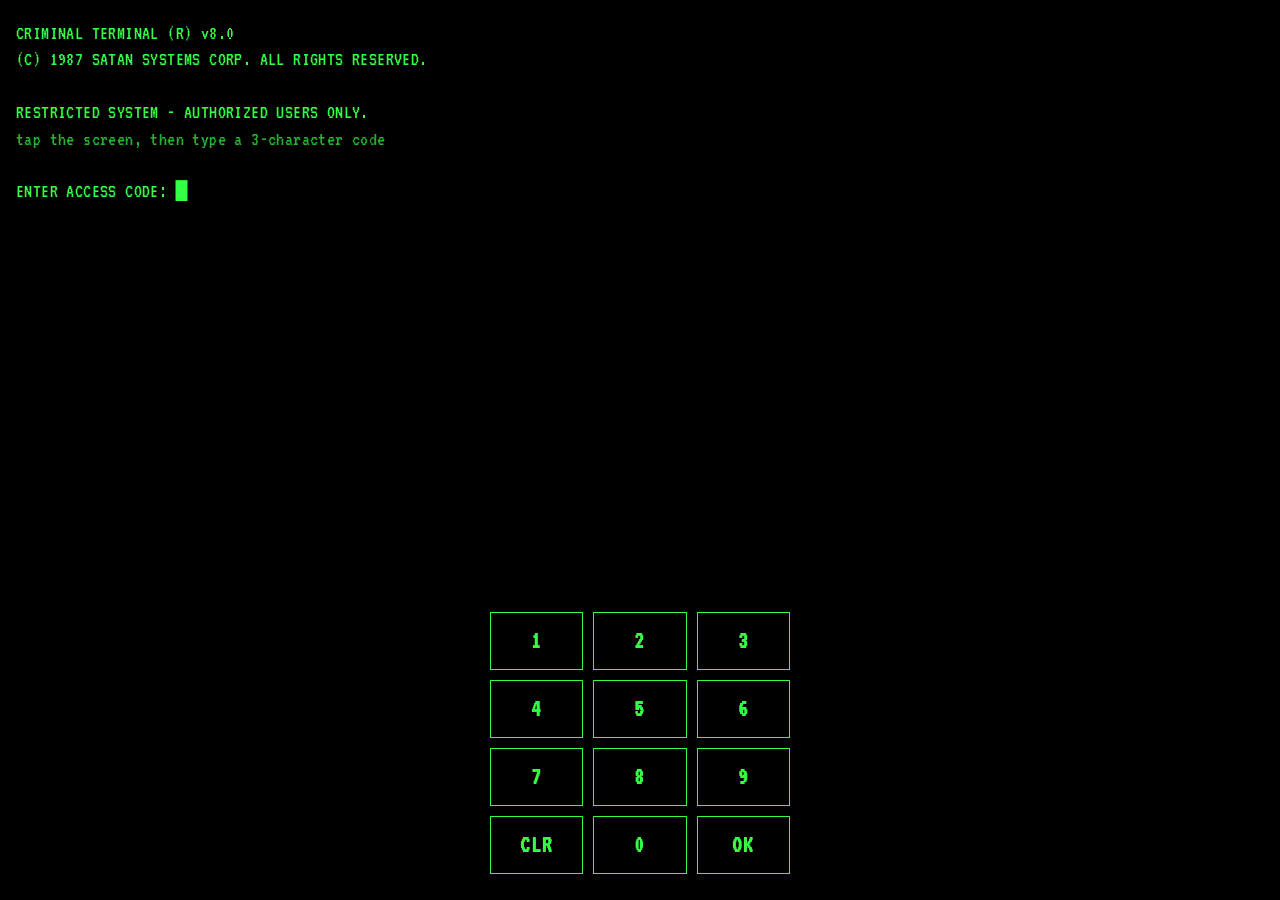
==== game/index.html @ de7745b2 "Perfect CRIMINAL TERMINAL v8.0: fix engine bugs, wire orphaned features, add save/resume + sound Cri" ====
<!DOCTYPE html>
<html lang="en">
<head>
<meta charset="UTF-8">
<meta name="viewport" content="width=device-width, initial-scale=1.0">
<meta name="description" content="CRIMINAL TERMINAL — a retro DOS crime-life board game. Build an empire on the street, survive prison, be the last boss standing.">
<title>CRIMINAL TERMINAL</title>
<link rel="icon" href="data:image/svg+xml,<svg xmlns='http://www.w3.org/2000/svg' viewBox='0 0 16 16'><rect width='16' height='16' fill='%23000'/><text x='8' y='12.5' font-size='12' text-anchor='middle' fill='%2333ff44' font-family='monospace'>$</text></svg>">
<style>
  :root{--phos:#39ff74;--phos-dim:#1c9c3c;--phos-dark:#0a3d18;--amber:#ffb642;--red:#ff5a52;--bg:#010602;--scan:rgba(0,0,0,.22)}
  *{box-sizing:border-box;margin:0;padding:0}
  html,body{height:100%}
  body{
    background:
      radial-gradient(ellipse 100% 70% at 50% 42%, rgba(20,90,40,.10) 0%, transparent 70%),
      radial-gradient(ellipse at center, #041206 0%, #010602 78%);
    color:var(--phos);font-family:"Courier New",Courier,monospace;font-size:16px;line-height:1.45;overflow:hidden;
    text-shadow:0 0 2px rgba(57,255,116,.5),0 0 6px rgba(57,255,116,.18)}
  /* ALL-GREEN old-PC-DOS mode: force everything to monochrome phosphor green */
  body.greendos{filter:grayscale(1) sepia(1) hue-rotate(70deg) saturate(6) contrast(1.05) brightness(1.02);}
  /* fine scanlines */
  .crt::before{content:"";position:fixed;inset:0;pointer-events:none;z-index:50;
    background:repeating-linear-gradient(0deg,rgba(0,0,0,.28) 0 1px,transparent 1px 3px);opacity:.55}
  /* screen curvature vignette + corner darkening + faint phosphor bloom */
  .crt::after{content:"";position:fixed;inset:0;pointer-events:none;z-index:51;
    background:
      radial-gradient(ellipse at center,transparent 55%,rgba(0,0,0,.6) 100%),
      radial-gradient(ellipse 90% 60% at 50% 40%,rgba(57,255,116,.05),transparent 70%)}
  /* subtle rolling-flicker on the whole screen */
  #screen,#setup{animation:crtflick 8s infinite}
  @keyframes crtflick{0%,96%,100%{opacity:1}97%{opacity:.94}98%{opacity:1}99%{opacity:.97}}
  #screen{height:100%;padding:12px;display:flex;flex-direction:column;gap:8px;max-width:1240px;margin:0 auto}
  .bar{border:1px solid var(--phos-dim);border-radius:2px;padding:6px 12px;display:flex;justify-content:space-between;align-items:center;gap:6px;flex-wrap:wrap;
    background:linear-gradient(180deg,rgba(28,156,60,.10),transparent);box-shadow:inset 0 0 12px rgba(57,255,116,.06),0 0 0 1px rgba(10,61,24,.6)}
  .bar h1{font-size:16px;letter-spacing:4px;font-weight:bold;text-shadow:0 0 6px rgba(57,255,116,.6)}
  #turnBanner{font-size:15px;font-weight:bold;letter-spacing:1px;padding:5px 14px;border:1px solid var(--phos);border-radius:2px;color:#020a04;text-shadow:none;box-shadow:0 0 10px rgba(57,255,116,.35)}
  .main{flex:1;display:grid;grid-template-columns:1fr 300px;gap:9px;min-height:0}
  @media(max-width:900px){.main{grid-template-columns:1fr}}
  .panel{border:1px solid var(--phos-dim);border-radius:2px;padding:9px;overflow:auto;min-height:0;
    background:linear-gradient(180deg,rgba(10,61,24,.12),rgba(1,6,2,.4));box-shadow:inset 0 0 18px rgba(0,0,0,.5),inset 0 0 0 1px rgba(10,61,24,.4)}
  .panel h2{font-size:11px;letter-spacing:3px;color:var(--phos);border-bottom:1px solid var(--phos-dark);margin-bottom:7px;padding-bottom:4px;text-shadow:0 0 5px rgba(57,255,116,.4)}
  .panel h2::before{content:"▓ "}
  #board{display:grid;gap:3px}
  .cell{border:1px solid var(--phos-dark);border-radius:2px;padding:3px;font-size:10px;line-height:1.15;min-height:52px;position:relative;display:flex;flex-direction:column;justify-content:space-between;overflow:hidden;
    background:linear-gradient(180deg,rgba(10,61,24,.15),rgba(1,6,2,.3));box-shadow:inset 0 0 8px rgba(0,0,0,.4)}
  .cell .nm{letter-spacing:.2px;word-break:break-word}
  .cell .ic{font-size:15px;opacity:.95;text-shadow:0 0 5px currentColor}
  /* card-type color coding */
  .cell.k-street{border-color:var(--phos-dark)}
  .cell.k-biz{border-color:#2a7d4a}
  .cell.k-heist{border-color:var(--amber);color:var(--amber)}
  .cell.k-hitman,.cell.k-drug{border-color:var(--red);color:#ffb0ab}
  .cell.k-party,.cell.k-fate{border-color:#6fd3ff;color:#bfeeff}
  .cell.k-raid,.cell.k-cop{border-color:#ff8fd6;color:#ffcdec}
  .cell.k-attack{border-color:var(--red);color:var(--red);font-weight:bold}
  .cell.k-hospital,.cell.k-visitjail,.cell.k-crew{border-color:var(--phos-dim)}
  .cell.here{box-shadow:0 0 0 1px var(--phos),0 0 16px rgba(57,255,116,.7),inset 0 0 12px rgba(57,255,116,.25);animation:hop .24s;z-index:2}
  @keyframes hop{0%{transform:scale(.85)}60%{transform:scale(1.14)}100%{transform:scale(1)}}
  .cell.inner{opacity:.9}
  .cell.hollow{border:none}
  .toks{position:absolute;bottom:0;right:2px;font-size:17px;font-weight:bold;letter-spacing:1px;text-shadow:0 0 3px #000,0 0 3px #000}
  .cell .own{position:absolute;top:1px;right:2px;font-size:8px;font-weight:bold}
  #innerLabel{position:absolute;left:50%;top:50%;transform:translate(-50%,-50%);font-size:10px;letter-spacing:3px;color:var(--phos-dim);pointer-events:none}
  #boardWrap{position:relative;margin-bottom:8px}
  .pl{border:1px solid var(--phos-dark);padding:6px 8px;margin-bottom:5px;font-size:13.5px;cursor:pointer}
  .pl.active{border-width:2px;background:rgba(255,255,255,.05)}
  .pl.dead{opacity:.4;text-decoration:line-through}
  .pl .row{display:flex;justify-content:space-between}
  .pl .nm{font-weight:bold;letter-spacing:1px}
  .pl .tag{font-size:9px;padding:1px 4px;border:1px solid currentColor;margin-left:4px}
  #log{font-size:14px;white-space:pre-wrap;word-break:break-word}
  #log .rd{border:1px solid var(--phos-dark);padding:4px 6px;margin-bottom:5px}
  #log .rd b{color:var(--amber)}
  #log .l{margin-bottom:1px;padding-left:4px}
  #log .l.warn{color:var(--amber)} #log .l.bad{color:var(--red)} #log .l.good{color:var(--phos)}
  .controls{display:flex;gap:6px;flex-wrap:wrap}
  button{background:linear-gradient(180deg,rgba(10,61,24,.3),rgba(1,6,2,.3));color:var(--phos);border:1px solid var(--phos);border-radius:2px;font-family:inherit;font-size:12px;padding:8px 12px;cursor:pointer;letter-spacing:1px;font-weight:bold;text-shadow:inherit;transition:all .1s;box-shadow:0 0 8px rgba(57,255,116,.15),inset 0 0 8px rgba(10,61,24,.3)}
  button:hover:not(:disabled){background:var(--phos);color:#020a04;text-shadow:none;box-shadow:0 0 16px rgba(57,255,116,.6)}
  button:disabled{opacity:.3;cursor:not-allowed;border-color:var(--phos-dark);color:var(--phos-dim);box-shadow:none}
  button.amber{border-color:var(--amber);color:var(--amber)} button.amber:hover:not(:disabled){background:var(--amber);color:#000}
  button.red{border-color:var(--red);color:var(--red)} button.red:hover:not(:disabled){background:var(--red);color:#000}
  #diceBox{display:flex;align-items:center;gap:14px;margin-bottom:8px}
  #die{width:78px;height:78px;border:2px solid var(--phos);border-radius:10px;display:grid;grid-template-columns:repeat(3,1fr);grid-template-rows:repeat(3,1fr);padding:11px;gap:3px;box-shadow:0 0 20px rgba(57,255,116,.6),inset 0 0 10px rgba(255,255,255,.15);background:radial-gradient(ellipse at center,#39ff74,#1fb84a);cursor:pointer}
  #die.rolling{animation:shake .5s}
  @keyframes shake{0%,100%{transform:translate(0,0) rotate(0)}20%{transform:translate(-4px,3px) rotate(-9deg)}60%{transform:translate(4px,-3px) rotate(9deg)}}
  .pip{width:13px;height:13px;border-radius:50%;background:#020a05;align-self:center;justify-self:center;box-shadow:inset 0 0 3px rgba(0,0,0,.8)}
  #diceLbl{font-size:14px;font-weight:bold}
  .p1{grid-area:2/2}.p2a{grid-area:1/1}.p2b{grid-area:3/3}.p3a{grid-area:1/1}.p3b{grid-area:2/2}.p3c{grid-area:3/3}
  .p4a{grid-area:1/1}.p4b{grid-area:1/3}.p4c{grid-area:3/1}.p4d{grid-area:3/3}
  .p5a{grid-area:1/1}.p5b{grid-area:1/3}.p5c{grid-area:2/2}.p5d{grid-area:3/1}.p5e{grid-area:3/3}
  .p6a{grid-area:1/1}.p6b{grid-area:1/3}.p6c{grid-area:2/1}.p6d{grid-area:2/3}.p6e{grid-area:3/1}.p6f{grid-area:3/3}
  #modal{position:fixed;inset:0;z-index:60;display:none;align-items:center;justify-content:center;background:rgba(0,0,0,.8);padding:14px}
  #modal.on{display:flex}
  .card{width:340px;max-width:94vw;background:linear-gradient(180deg,#06180c,#020a05);color:#c8ffd6;border:1px solid var(--phos);border-radius:3px;
    box-shadow:0 0 0 1px rgba(10,61,24,.8),0 0 30px rgba(57,255,116,.25),0 12px 50px rgba(0,0,0,.9),inset 0 0 24px rgba(10,61,24,.3);padding:18px;text-shadow:0 0 2px rgba(57,255,116,.3)}
  .card .lbl{font-size:11px;font-weight:bold;letter-spacing:3px;color:#020a04;padding:6px 8px;margin:-18px -18px 12px;text-align:center;text-shadow:none;box-shadow:0 0 12px rgba(57,255,116,.4)}
  .card .art{display:none}
  .card .ttl{font-size:21px;font-weight:bold;margin-bottom:6px;letter-spacing:1px;color:#eaffef;text-shadow:0 0 8px rgba(57,255,116,.5)}
  .card .sub{font-size:14px;font-style:italic;color:#9fe6b4;margin-bottom:8px;line-height:1.45}
  .card .bd{font-size:18px;line-height:1.5;margin-bottom:16px;min-height:52px;color:#d6ffe0}
  .card .out{font-size:16px;font-weight:bold;padding:11px 13px;background:rgba(10,61,24,.35);border:1px solid var(--phos-dim);border-left:3px solid var(--phos);border-radius:2px;white-space:pre-wrap;color:#eaffef}
  .card .go{margin-top:16px;text-align:center;display:flex;gap:8px;justify-content:center;flex-wrap:wrap}
  .card .go button{border-color:var(--phos);color:var(--phos);font-size:13px;padding:9px 16px}
  .card .go button:hover{background:var(--phos);color:#000}
  .card .status{display:flex;justify-content:space-between;gap:6px;font-size:11.5px;font-weight:bold;margin:12px -18px -18px;padding:9px 14px;background:var(--phos);color:#000}
  .card .status span{white-space:nowrap}
  .card .ladder{margin:2px 0}
  .card .ladder div{display:flex;justify-content:space-between;padding:1px 0}
  #setup{position:fixed;inset:0;z-index:70;display:flex;align-items:center;justify-content:flex-start;flex-direction:column;gap:14px;background:var(--bg);padding:24px 20px 40px;text-align:center;overflow-y:auto;-webkit-overflow-scrolling:touch}
  #setup pre{font-size:clamp(4px,1.3vw,10px);line-height:1.1;margin-top:8px;flex-shrink:0}
  #setupStage{width:100%;max-width:520px}
  .choice{display:flex;gap:10px;flex-wrap:wrap;justify-content:center}
  .hint{font-size:11px;opacity:.6;max-width:560px}
  a.reset{color:var(--phos-dim);font-size:11px;cursor:pointer;text-decoration:underline}
  .ctx{font-size:11px;opacity:.75;margin-top:8px;min-height:28px}
  .psetup{border:1px solid var(--phos-dim);padding:10px;margin:5px;display:flex;flex-direction:column;gap:8px;align-items:center;min-width:200px}
  .psetup input{background:#0d1510;border:1px solid var(--phos);color:var(--phos);font-family:inherit;font-size:14px;padding:6px 8px;width:160px;text-align:center}
  .swatches{display:flex;gap:6px;flex-wrap:wrap;justify-content:center}
  .sw{width:26px;height:26px;border:2px solid #333;cursor:pointer;border-radius:4px}
  .sw.sel{border-color:#fff;box-shadow:0 0 6px #fff}
  .profile-crimes{font-size:11px;text-align:left;margin-top:6px;max-height:120px;overflow:auto}
  .profile-crimes div{padding:1px 0;border-bottom:1px solid var(--phos-dark)}
</style>
<link rel="preconnect" href="https://fonts.googleapis.com">
<link rel="preconnect" href="https://fonts.gstatic.com" crossorigin>
<link href="https://fonts.googleapis.com/css2?family=VT323&display=swap" rel="stylesheet">
<style id="dosskin">
  :root{
    --phos:#33ff44; --phos-dim:#1f9e2a; --phos-dark:#0c3f14;
    --amber:#33ff44; --red:#33ff44; --bg:#000000;
  }
  body.bw{--phos:#e8e8e8; --phos-dim:#8a8a8a; --phos-dark:#3a3a3a; --amber:#e8e8e8; --red:#e8e8e8;}
  /* ONE font everywhere — logo, setup, board, cards, boot */
  *{font-family:'VT323','Perfect DOS VGA 437','PxPlus IBM VGA8',Consolas,'Courier New',monospace !important;}
  #setup pre{font-size:clamp(14px,4vw,22px) !important;line-height:1.2 !important;}
  /* ONE color for ALL text — kills every player color / red / amber */
  *{color:var(--phos) !important; text-shadow:none !important; box-shadow:none !important;}
  /* EVERYTHING black — no gradients, no green shading (incl. empty board slots) */
  html,body,#screen,#setup,.bar,.panel,#board,.cell,.card,#log,.psetup,.choice,.controls,#players,#diceBox,#die,.pill,input,button,#dosgate{background:#000 !important;background-image:none !important;}
  body.crt::before, body.crt::after{display:none !important;}
  /* ONE border color; brighter for framed/interactive things */
  *{border-color:var(--phos-dark) !important;}
  button,.card,#die,#turnBanner,#dosgate{border-color:var(--phos) !important;}
  body.crt{font-size:18px; letter-spacing:.4px;}

  /* INVERTED BOXES: phosphor fill, BLACK text (DOS highlight bar) */
  .lbl,.card .lbl,.panel h2,#turnBanner,.dosbar,.card .status{background:var(--phos) !important;border:none !important;padding:2px 7px;}
  .lbl,.lbl *,.card .lbl,.card .lbl *,.panel h2,.panel h2 *,#turnBanner,#turnBanner *,.dosbar,.dosbar *,.card .status,.card .status *{color:#000 !important;}
  /* buttons = DOS menu items */
  button{border-radius:0 !important;border:1px solid var(--phos) !important;padding:8px 12px;}
  button:hover,button:focus,button:active{background:var(--phos) !important;color:#000 !important;}
  button:hover *,button:focus *,button:active *{color:#000 !important;}
  /* board cells: pure black, single border, NO shading anywhere */
  .cell{border:1px solid var(--phos-dim) !important;border-radius:0 !important;}
  .cell.here{background:#000 !important;border:1px solid var(--phos) !important;}
  /* remove non-playable filler cells entirely (no box) */
  .cell.hollow{border:none !important;background:transparent !important;padding:0 !important;min-height:0 !important;}
  /* bigger, readable cell text (scales up on tablet) */
  .cell .nm{font-size:clamp(9px,1.6vw,19px) !important;line-height:1.12 !important;letter-spacing:.3px !important;}
  .cell .ic{font-size:clamp(13px,2.1vw,26px) !important;}
  .cell .own{font-size:clamp(9px,1.3vw,15px) !important;}
  /* PRISON label much bigger */
  #innerLabel{font-size:clamp(18px,3.8vw,48px) !important;letter-spacing:2px !important;font-weight:bold !important;color:var(--phos) !important;opacity:.9;}
  /* die = plain black box, lit pips */
  .pip{background:var(--phos) !important;border-radius:50% !important;}
  /* swatches -> uniform mono boxes (no color) */
  .sw{border:2px solid var(--phos-dim) !important;border-radius:0 !important;}
  .sw.sel{border-color:var(--phos) !important;}
  /* svg icons -> one color */
  svg *{fill:var(--phos) !important;stroke:var(--phos) !important;}

  /* ---- blinking ---- */
  @keyframes dosblink{0%,49%{opacity:1}50%,100%{opacity:0}}
  .blink{animation:dosblink 1.05s steps(1) infinite;}

  /* password + boot terminal overlay */
  #dosgate{position:fixed;inset:0;z-index:9999;padding:20px 16px;overflow:hidden;font-size:20px;line-height:1.32;}
  #dosgate pre{margin:0;white-space:pre-wrap;word-break:break-word;font-size:inherit;line-height:inherit;}
  #dosgate.hidden{display:none;}

  /* ---- player identity PATTERNS (mono, no color) ---- */
  .patchip{display:inline-block;width:13px;height:13px;vertical-align:middle;border:1px solid var(--phos);background-color:#000;}
  .toks .patchip.tok{width:14px;height:14px;margin-left:2px;}
  .pat-solid{background:var(--phos) !important;}
  .pat-inv{background:#000 !important;border:2px solid var(--phos) !important;}
  .pat-vstripe{background:repeating-linear-gradient(90deg,var(--phos) 0 2px,#000 2px 4px) !important;}
  .pat-hstripe{background:repeating-linear-gradient(0deg,var(--phos) 0 2px,#000 2px 4px) !important;}
  .pat-dots{background:radial-gradient(var(--phos) 34%,#000 36%) 0 0/5px 5px,#000 !important;}
  .pat-checker{background:conic-gradient(var(--phos) 90deg,#000 0 180deg,var(--phos) 0 270deg,#000 0) 0 0/6px 6px,#000 !important;}
  .swatches{gap:10px !important;}
  .swatches .sw{width:32px !important;height:32px !important;}

  /* ---- card text: bigger, upright, plain DOS (no italic) ---- */
  .card .ttl{font-size:26px !important;font-style:normal !important;}
  .card .bd{font-size:20px !important;font-style:normal !important;line-height:1.4 !important;}
  .card .sub{font-size:16px !important;font-style:normal !important;}
  .card .out{font-size:18px !important;font-style:normal !important;background:#000 !important;border:1px solid var(--phos) !important;border-left:3px solid var(--phos) !important;}
</style>
<style id="dos72">
  /* touch keypad */
  #doskeys{position:fixed;left:50%;bottom:26px;transform:translateX(-50%);
    display:grid;grid-template-columns:repeat(3,1fr);gap:10px;width:min(300px,78vw);z-index:10000;}
  .doskey{font-size:24px;padding:16px 0;border:1px solid var(--phos)!important;background:#000!important;color:var(--phos)!important;cursor:pointer;font-family:inherit;}
  .doskey:active,.doskey:hover{background:var(--phos)!important;color:#000!important;}
  /* modal: always centered on the viewport; tall cards scroll inside */
  #modal{z-index:9998!important;}
  #cardWrap{position:relative;max-width:94vw;}
  .card{max-height:88vh;overflow:auto;}
  #cardTools{position:absolute;top:6px;right:8px;display:flex;gap:6px;z-index:3;}
  #cardTools button{font-size:13px!important;padding:4px 9px!important;}
  /* dice side by side */
  #diceRow{display:flex;gap:10px;align-items:center;flex-wrap:wrap;margin-bottom:4px;}
  .die{width:58px;height:58px;border:1px solid var(--phos)!important;background:#000!important;display:grid;
    grid-template-columns:repeat(3,1fr);grid-template-rows:repeat(3,1fr);padding:9px;gap:3px;cursor:pointer;flex:0 0 auto;}
  .die.rolling{opacity:.65;}
  /* player roster as a bottom bar under the board */
  #players{display:flex;flex-wrap:wrap;gap:8px;}
  #players .pl{flex:1 1 160px;min-width:140px;}
</style>
<style id="dos73">
  .bar{display:flex;align-items:center;gap:10px;flex-wrap:wrap;}
  .main{grid-template-columns:minmax(0,1fr) 360px !important;}
  @media(max-width:900px){.main{grid-template-columns:1fr !important;}}
  .side{display:flex;flex-direction:column;gap:9px;min-height:0;}
  .board-panel{overflow:auto;display:flex;flex-direction:column;}
  #boardWrap{position:relative;width:100%;margin:0;zoom:var(--bzoom,1);}
  #board{width:100%;}
  .side .panel{overflow:auto;}
  .zoombar{display:flex;gap:6px;margin-bottom:6px;flex-wrap:wrap;}
  .zoombar button{font-size:12px;padding:5px 9px;}
  .topbtns{display:flex;gap:8px;align-items:center;flex-wrap:wrap;margin-left:auto;}
  .topbtns button{font-size:13px;padding:6px 10px;}
  /* player info: current player big, others beside */
  #players{display:flex;flex-direction:column;gap:8px;}
  .pl{border:1px solid var(--phos-dim);padding:7px;cursor:pointer;}
  .pl.big{border:1px solid var(--phos) !important;padding:10px;}
  .pl.big .nm{font-size:18px;}
  .pl.active{border-color:var(--phos) !important;}
  .others{display:flex;flex-wrap:wrap;gap:6px;}
  .pl.mini{flex:1 1 130px;min-width:118px;font-size:12px;padding:6px;}
  .pl .row{display:flex;justify-content:space-between;gap:6px;}
  /* READ button top-left so it never covers the deck # (top-right) */
  #cardTools{left:8px !important;right:auto !important;}
</style>
<style id="dos74">
  /* keep player chips small + tidy inside board cells (no overflow) */
  .cell .patchip{width:clamp(7px,1.2vw,12px) !important;height:clamp(7px,1.2vw,12px) !important;border-width:1px !important;vertical-align:middle;}
  .toks{position:absolute;bottom:1px;right:2px;display:flex;gap:2px;align-items:center;line-height:1;font-size:9px;max-width:70%;flex-wrap:wrap;justify-content:flex-end;}
  .toks .patchip.tok{margin-left:0 !important;}
  .cell .own{position:absolute;top:1px;right:2px;display:flex;align-items:center;gap:2px;line-height:1;font-size:clamp(7px,1vw,11px) !important;}
</style>
<style id="dos75">
  /* board fit handled by JS zoom-to-fit; keep panel scrollable for zoom-in */
  .board-panel{overflow:auto;}
</style>
<style id="dos76">
  .side{overflow:hidden;}
  .side>.panel:first-child{flex:0 0 auto;overflow:visible;}                 /* PLAYERS: fit all, no scroll */
  .side>.panel:last-child{flex:1 1 auto;min-height:130px;overflow:auto;}    /* dice/actions/console scroll */
  #players{gap:6px;}
  .pl.big{padding:8px;}
  .pl.big .nm{font-size:16px;}
  .others{gap:5px;}
  .pl.mini{flex:1 1 46%;min-width:0;padding:5px 6px;}
  .pl .row{gap:5px;align-items:center;}
</style>
<style id="dos77">
  /* DOS config (difficulty + speed on one screen) */
  .dosconfig{text-align:left;max-width:480px;margin:0 auto;}
  .cfgline{font-size:14px;opacity:.85;margin:2px 0;}
  .cfghead{margin:12px 0 5px;font-size:13px;letter-spacing:1px;}
  .cfgflavor{font-size:12px;opacity:.85;line-height:1.4;margin:5px 0;border-left:2px solid var(--phos-dim);padding-left:8px;}
  .cfg.sel{background:var(--phos) !important;color:#000 !important;}
  .cfg.sel *{color:#000 !important;}
  .cfggo{margin-top:14px;}
  /* on-screen name keyboard (all touch) */
  .namekeys{display:flex;flex-direction:column;gap:5px;margin:8px auto;align-items:stretch;width:100%;max-width:340px;}
  .krow{display:flex;gap:4px;width:100%;}
  .kkey{flex:1 1 0;min-width:0;max-width:42px;padding:9px 2px;font-size:14px;margin:0 auto;}
  .kwide{flex:2 1 0;max-width:none;}
  #pname{text-align:center;letter-spacing:2px;caret-color:transparent;}
  /* CV / résumé profile */
  #cardEl:has(.cv){width:min(760px,95vw) !important;max-width:95vw !important;max-height:94vh !important;}
  .cv{display:flex;flex-direction:column;gap:10px;}
  .cvhead{border-bottom:1px solid var(--phos-dim);padding-bottom:6px;}
  .cvtitle{font-size:26px;font-weight:bold;display:flex;align-items:center;gap:8px;}
  .cvtitle .patchip{width:18px !important;height:18px !important;}
  .cvsub{font-size:12px;opacity:.7;letter-spacing:2px;}
  .cvgrid{display:grid;grid-template-columns:1fr 1fr;gap:10px;}
  .cvbox{border:1px solid var(--phos-dim);padding:8px;}
  .cvh{background:var(--phos) !important;color:#000 !important;padding:2px 6px;margin:-8px -8px 6px;font-size:12px;letter-spacing:1px;}
  .cvrow{display:flex;justify-content:space-between;gap:10px;font-size:14px;padding:1px 0;}
  .cvlist{max-height:150px;overflow:auto;}
  .cvdim{opacity:.55;font-size:13px;}
  .cvnote{font-size:12px;}
  @media(max-width:640px){ .cvgrid{grid-template-columns:1fr;} .cvlist{max-height:80px;} }
</style>
<style id="dos78">
  @media(max-width:900px){
    .board-panel{max-height:46vh;}
    .side>.panel:last-child{order:-1;}   /* DICE/ACTIONS/CONSOLE above the players list on phones */
  }
  .agestep{display:flex;align-items:center;justify-content:center;gap:10px;margin:2px 0 4px;}
  .agestep button{font-size:20px;padding:4px 14px;line-height:1;}
  #pageval{font-size:20px;min-width:44px;text-align:center;}
</style>
<style id="dos79">
  /* board-cell chips: tiny, so give each pattern a solid readable mark (no hollow squares) */
  .cell .patchip{width:9px !important;height:9px !important;border:1px solid var(--phos) !important;background-color:#000 !important;background-image:none !important;flex:0 0 auto;}
  .cell .pat-solid{background-color:var(--phos) !important;}
  .cell .pat-inv{background-color:#000 !important;border-width:2px !important;}
  .cell .pat-vstripe{background-image:repeating-linear-gradient(90deg,var(--phos) 0 2px,#000 2px 4px) !important;}
  .cell .pat-hstripe{background-image:repeating-linear-gradient(0deg,var(--phos) 0 2px,#000 2px 4px) !important;}
  .cell .pat-dots{background-image:radial-gradient(var(--phos) 45%,#000 47%) !important;background-size:4px 4px !important;}
  .cell .pat-checker{background-image:conic-gradient(var(--phos) 90deg,#000 0 180deg,var(--phos) 0 270deg,#000 0) !important;background-size:5px 5px !important;}
  .cell .own{gap:1px !important;font-size:9px !important;}
</style>
<style id="dos80">
  .pat-diag{background:repeating-linear-gradient(45deg,var(--phos) 0 2px,#000 2px 4px) !important;}
  .pat-cross{background:repeating-linear-gradient(0deg,var(--phos) 0 1px,#000 1px 4px),repeating-linear-gradient(90deg,var(--phos) 0 1px,#000 1px 4px) !important;}
  .pat-half{background:linear-gradient(180deg,var(--phos) 0 50%,#000 50% 100%) !important;}
  .pat-ring{background:radial-gradient(circle,#000 0 30%,var(--phos) 32% 62%,#000 64%) !important;}
  .cell .pat-diag{background-image:repeating-linear-gradient(45deg,var(--phos) 0 2px,#000 2px 4px) !important;}
  .cell .pat-cross{background-image:repeating-linear-gradient(0deg,var(--phos) 0 1px,#000 1px 4px),repeating-linear-gradient(90deg,var(--phos) 0 1px,#000 1px 4px) !important;}
  .cell .pat-half{background-image:linear-gradient(180deg,var(--phos) 0 50%,#000 50% 100%) !important;}
  .cell .pat-ring{background-image:radial-gradient(circle,#000 0 30%,var(--phos) 32% 62%,#000 64%) !important;}
  .choice{flex-wrap:wrap;justify-content:center;}
</style>
<style id="dos81">
  .leafart{white-space:pre !important;word-break:normal !important;overflow:hidden;
    display:block;margin:0;line-height:1.02;letter-spacing:0;font-size:20px;}
</style>
<style id="dos82">
  /* global text scale — affects players, dice, actions, console, and all cards */
  .side{zoom:var(--uiz,1);}
  #cardWrap{zoom:var(--uiz,1);}
  .bar h1, #turnBanner{zoom:var(--uiz,1);}
</style>
<style id="dos83">
  .topbtns button.tiny{padding:6px 9px !important;min-width:34px;letter-spacing:0;}
  .topbtns{gap:6px;}
</style>
<style id="dos84">
  @media(max-width:900px){
    .bar{gap:6px;padding:5px 7px;}
    .bar h1{font-size:15px !important;letter-spacing:1px;}
    #turnBanner{font-size:12px;padding:2px 6px;}
    .topbtns{gap:5px;}
    .topbtns button{font-size:11px !important;padding:5px 7px !important;letter-spacing:0;}
    .topbtns button.tiny{min-width:28px;padding:5px 6px !important;}
    .topbtns a.reset{font-size:11px;}
  }
</style>
<style id="dos85">
  @media(max-width:900px){
    .side>.panel:first-child{flex:0 0 auto;overflow:visible;}
    #players{flex-direction:row !important;flex-wrap:wrap;align-items:flex-start;gap:6px;}
    #players .pl{flex:1 1 46% !important;min-width:0;height:auto !important;align-self:flex-start;padding:6px !important;}
    #players .pl.big{flex:1 1 100% !important;}
    #players .pl.big .nm{font-size:15px !important;}
    #players .pl.big .row:last-child{display:none;}     /* drop the "tap for record" hint line */
    #players .others{flex:1 1 100%;display:flex;flex-wrap:wrap;gap:6px;margin:0;}
    #players .others .pl{flex:1 1 46% !important;}
  }
</style>
</head>
<body class="crt">
<div id="dosgate"><pre id="dosout"></pre></div>

<div id="setup">
<div style="font-size:clamp(36px,11vw,68px);font-weight:bold;letter-spacing:8px;line-height:1;text-align:center">CRIMINAL</div>
<div style="font-size:clamp(16px,5vw,30px);font-weight:bold;letter-spacing:12px;text-align:center;line-height:1.1">TERMINAL</div>
<div style="font-size:clamp(10px,2.6vw,13px);letter-spacing:2px;text-align:center;opacity:.6;margin:4px 0 10px">// crime terminal v8.0</div>
<div id="setupStage"></div>
</div>

<div id="modal"><div id="cardWrap"><div id="cardTools"><button onclick="speakCard()">[ READ ]</button></div><div class="card" id="cardEl"></div></div></div>

<div id="screen" style="display:none">
  <div class="bar">
    <h1 id="gameTitle">CRIMINAL&nbsp;TERMINAL</h1>
    <div id="turnBanner">TURN 1</div>
    <div class="topbtns">
      <button id="manualBtn" onclick="openManual()">[ MANUAL ]</button>
      <button class="tiny" onclick="uiScale(-1)">−</button>
      <button class="tiny" id="uizBtn" onclick="uiScale(0)">100%</button>
      <button class="tiny" onclick="uiScale(1)">+</button>
      <button id="followBtn" onclick="toggleFollow()">[ FOLLOW: OFF ]</button>
      <button id="greenBtn" onclick="toggleGreenDos()" title="phosphor: 1987 green / 1994 mono">[ 87 ]</button>
      <button id="langBtn" onclick="toggleLang()">[ PT ]</button>
      <button id="sndBtn" onclick="toggleSnd()">[ SND ]</button>
      <a class="reset" onclick="askReset()">[reset]</a>
    </div>
  </div>
  <div class="main">
    <div class="panel board-panel">
      <h2>THE CITY</h2>
      <div class="zoombar"><button onclick="boardZoom(-1)">[ ZOOM − ]</button><button onclick="boardZoom(0)">[ RESET ]</button><button onclick="boardZoom(1)">[ ZOOM + ]</button></div>
      <div id="boardWrap"><div id="board"></div><div id="innerLabel">P R I S O N</div></div>
    </div>
    <div class="side">
      <div class="panel">
        <h2>PLAYERS — tap for record</h2>
        <div id="players"></div>
      </div>
      <div class="panel">
        <h2>DICE</h2>
        <div id="diceBox"><div id="diceRow"><div class="die roller" onclick="rollDice()" title="tap to roll"></div></div><div style="font-size:14px;opacity:.7" id="diceLbl">tap die to roll</div></div>
        <h2>ACTIONS</h2>
        <div class="controls" style="min-height:8px;flex-wrap:wrap">
          <button id="commitCrimeBtn" onclick="commitCrime()" style="display:none">[ COMMIT CRIME ]</button>
          <button id="buyWorkersBtn" onclick="openBuyWorkers()" style="display:none">[ HIRE WORKERS ]</button>
          <button id="sellAssetsBtn" onclick="openSellAssets()" style="display:none">[ SELL ASSETS ]</button>
          <button id="autoBtn" onclick="toggleAuto()">[ AUTO: OFF ]</button>
        </div>
        <div class="ctx" id="ctxHint"></div>
        <h2>CONSOLE — this round</h2>
        <div id="log"></div>
      </div>
    </div>
  </div>
</div>

<script>
const PATTERNS=[
  {k:"solid",label:"filled"},{k:"inv",label:"outline"},{k:"vstripe",label:"vertical"},
  {k:"hstripe",label:"horizontal"},{k:"dots",label:"dots"},{k:"checker",label:"checker"},
  {k:"diag",label:"diagonal"},{k:"cross",label:"cross-hatch"},{k:"half",label:"half"},{k:"ring",label:"ring"}
];

/* ===== BOARD: ~40 spaces, HEIST at bottom-left corner = START. Fewer streets, more events. ===== */
/* Order runs so index 0 = HEIST (bottom-left). We'll place it at the bottom-left of the grid. */
const OUTER = [
  {t:"HEIST · START",ic:"$!",k:"heist"},            // 0 bottom-left corner START
  {t:"Marcy Proj",ic:"#",k:"street",price:20},
  {t:"POLICE RAID",ic:"*",k:"raid"},
  {t:"cocaine",ic:"co",k:"biz",income:200},
  {t:"HITMAN",ic:"x",k:"hitman"},
  {t:"ATTACK",ic:"><",k:"attack"},
  {t:"DRUG DEAL",ic:"~",k:"drug"},
  {t:"RECRUITING",ic:"@",k:"crew"},
  {t:"CROOKED COP",ic:"$b",k:"cop"},
  {t:"weed",ic:"wd",k:"biz",income:80},
  {t:"ATTACK",ic:"><",k:"attack"},                  // bottom-right-ish
  {t:"PARTY",ic:"?",k:"party"},                     // corner
  {t:"Fordham Rd",ic:"#",k:"street",price:45},
  {t:"RECRUITING",ic:"@",k:"crew"},
  {t:"guns",ic:"gn",k:"biz",income:150},
  {t:"POLICE RAID",ic:"*",k:"raid"},
  {t:"Bedford Ave",ic:"#",k:"street",price:100},
  {t:"HEIST",ic:"!",k:"heist"},
  {t:"meth",ic:"me",k:"biz",income:170},
  {t:"POLICE RAID",ic:"*",k:"raid"},
  {t:"HOSPITAL",ic:"+",k:"hospital"},               // corner (top-left)
  {t:"heroine",ic:"he",k:"biz",income:180},
  {t:"RECRUITING",ic:"@",k:"crew"},
  {t:"Fifth Ave",ic:"#",k:"street",price:225},
  {t:"ATTACK",ic:"><",k:"attack"},
  {t:"money laundering",ic:"$$",k:"biz",income:120},
  {t:"CROOKED COP",ic:"$b",k:"cop"},
  {t:"Wall St",ic:"#",k:"street",price:300},
  {t:"HITMAN",ic:"x",k:"hitman"},
  {t:"fake documents",ic:"id",k:"biz",income:70},
  {t:"VISIT/JAIL",ic:"[]",k:"visitjail"},           // corner (top-right)
  {t:"RECRUITING",ic:"@",k:"crew"},
  {t:"garage GTA",ic:"gt",k:"biz",income:90},
  {t:"Madison Ave",ic:"#",k:"street",price:250},
  {t:"POLICE RAID",ic:"*",k:"raid"},
  {t:"ATTACK",ic:"><",k:"attack"},
  {t:"FATE",ic:"?",k:"fate"},
  {t:"pills",ic:"Rx",k:"biz",income:110},
  {t:"Flatbush Av",ic:"#",k:"street",price:60},
  {t:"POKER NIGHT",ic:"AK",k:"poker",price:1000},
];
const INNER = [
  {t:"prison entry",ic:">",k:"pentry"},{t:"prison day",ic:".",k:"pday"},{t:"prison fight",ic:"vs",k:"pfight"},
  {t:"prison day",ic:".",k:"pday"},{t:"prison day",ic:".",k:"pday"},{t:"riot",ic:"!!",k:"riot"},
  {t:"prison day",ic:".",k:"pday"},{t:"prison day",ic:".",k:"pday"},{t:"prison fight",ic:"vs",k:"pfight"},
  {t:"prison day",ic:".",k:"pday"},{t:"riot",ic:"!!",k:"riot"},{t:"prison day",ic:".",k:"pday"},
  {t:"prison day",ic:".",k:"pday"},{t:"prison fight",ic:"vs",k:"pfight"},{t:"prison day",ic:".",k:"pday"},
  {t:"prison day",ic:".",k:"pday"},
];

/* ===== ICONS per card type (ASCII/emoji low-bit) ===== */
const ART={heist:"$$$",hitman:"(X)",drug:"Rx",party:"(?)",fate:"(!)",cop:"PD",raid:"!!!",
  pday:"~/~",pfight:")|(",riot:"^^^",hospital:"[+]",court:"===",street:"[#]",biz:"[=]",crew:"(i)"};
// little man icon (replaces the chess-pawn soldier glyph) — monochrome SVG, colored per player
function manIcon(color){return `<svg viewBox="0 0 12 16" width="9" height="12" style="vertical-align:-2px" aria-hidden="true"><circle cx="6" cy="3" r="2.6" fill="${color}"/><rect x="3.4" y="6" width="5.2" height="5.6" rx="2" fill="${color}"/><rect x="3.9" y="10.8" width="1.7" height="4.4" fill="${color}"/><rect x="6.4" y="10.8" width="1.7" height="4.4" fill="${color}"/></svg>`;}
function soldierIcons(color,n){ n=n||0; if(n<=0) return '<span style="opacity:.35">·</span>'; return manIcon(color)+' '+n; }

/* ===== DECKS (shuffle bag, no repeats until exhausted) ===== */
/* HEIST — random level baked into card. levels: easy $1M, med $250k, hard $100k, real $0 */
const DECKS={"heist":[{"ttl":"Bank robbery","bd":"You passed a note to the teller. She read it twice, then quietly emptied her drawer — you were gone before the manager looked up.","lbl":"HEIST","arr":2,"cut":3},{"ttl":"Bank robbery","bd":"You and the crew hit the vault at open. Clean job, no casualties — you even held the door for a customer.","lbl":"HEIST","arr":5,"cut":12},{"ttl":"Bank robbery","bd":"You took down the armored guard at the entrance. The bag was already loaded — you just had to run.","lbl":"HEIST","arr":7,"cut":8},{"ttl":"Bank robbery","bd":"Grabbed the cash and bolted. A dye pack burst in your bag — half the money came out stained red and worthless.","lbl":"HEIST","arr":2,"cut":2},{"ttl":"Bank robbery","bd":"Vault job gone loud. A guard reached for his radio and didn't make it home. Now it's a body on the job.","lbl":"HEIST","arr":25,"cut":45},{"ttl":"Bank robbery","bd":"Three branches, one week, same disguise. By the third, the news had already given your crew a nickname.","lbl":"HEIST","arr":12,"cut":18},{"ttl":"Bank robbery","bd":"Your inside man left the back door unlocked. You walked the vault after hours — no alarm, no rush, no witnesses.","lbl":"HEIST","arr":8,"cut":22},{"ttl":"Jewelry robbery","bd":"Sledgehammer through the front glass at 3 AM. Cases empty in ninety seconds, fenced before sunrise.","lbl":"HEIST","arr":2,"cut":6},{"ttl":"Jewelry robbery","bd":"You posed as a buyer in a tailored suit. When they brought out the tray, you brought out the gun.","lbl":"HEIST","arr":3,"cut":9},{"ttl":"Jewelry robbery","bd":"The owner kept a pistol under the counter. Shots fired both ways — you left with the vault tray and a graze.","lbl":"HEIST","arr":7,"cut":14},{"ttl":"Jewelry robbery","bd":"You drilled down through the roof over a long weekend. Dropped into the back room right on top of the safe.","lbl":"HEIST","arr":5,"cut":25},{"ttl":"Jewelry robbery","bd":"Hit a dealer's booth at a trade show. Grabbed the loose diamonds — the ones that never show up on any receipt.","lbl":"HEIST","arr":6,"cut":30},{"ttl":"Jewelry robbery","bd":"The silent alarm tripped the second you touched a case. You grabbed one tray and sprinted — sirens already close.","lbl":"HEIST","arr":3,"cut":2},{"ttl":"Gun store robbery","sub":"Federal — ATF","bd":"Overnight break-in through the loading dock. Cleared the wall racks, gone before the alarm company called it in.","lbl":"HEIST","arr":4,"cut":4},{"ttl":"Gun store robbery","sub":"Federal — ATF","bd":"You emptied the display cases into duffel bags. Every serial number filed off before they hit the street.","lbl":"HEIST","arr":5,"cut":7},{"ttl":"Gun store robbery","sub":"Federal — ATF","bd":"Daytime hit — the owner was armed and ready. A shootout spilled into the parking lot before you got the crates.","lbl":"HEIST","arr":10,"cut":15},{"ttl":"Gun store robbery","sub":"Federal — ATF","bd":"Bulk pistols and a pallet of ammo, straight to a waiting buyer. He counted the cash in the van without looking up.","lbl":"HEIST","arr":6,"cut":10},{"ttl":"Gun store robbery","sub":"Federal — ATF","bd":"The reinforced door held longer than you planned. Alarm hit, you walked with a single case and empty hands.","lbl":"HEIST","arr":4,"cut":1},{"ttl":"Gun store robbery","sub":"Federal — ATF","bd":"You're feeding a pipeline that runs across the border. This wasn't a robbery — it was a shipment.","lbl":"HEIST","arr":12,"cut":20},{"ttl":"ATM robbery","bd":"You wrapped a chain around it and a stolen truck did the rest. Dragged it into a field and cracked it open by flashlight.","lbl":"HEIST","arr":1,"cut":3},{"ttl":"ATM robbery","bd":"Slipped a skimmer and a pinhole camera onto a busy machine. Came back a week later to harvest the numbers.","lbl":"HEIST","arr":2,"cut":5},{"ttl":"ATM robbery","bd":"You loaded malware through the service port. The machine jackpotted — spat every bill onto the sidewalk.","lbl":"HEIST","arr":3,"cut":8},{"ttl":"ATM robbery","bd":"You timed the armored refill to the minute. Took the full cassette while the tech was still inside the lobby.","lbl":"HEIST","arr":6,"cut":15},{"ttl":"ATM robbery","bd":"The refill guard turned at the wrong moment. He got clipped — but you cleared every cassette in the truck.","lbl":"HEIST","arr":8,"cut":22},{"ttl":"ATM robbery","bd":"You pried at the housing for an hour in the cold. It never opened. A barking dog finally ran you off.","lbl":"HEIST","arr":1,"cut":0},{"ttl":"Luxury GTA","bd":"You watched the valet hang the key on the board. By the time the owner finished dessert, the car was on a trailer.","lbl":"HEIST","arr":2,"cut":5},{"ttl":"Luxury GTA","bd":"You cloned the key fob signal from across the lot. Doors popped, engine turned — you drove it off like you owned it.","lbl":"HEIST","arr":3,"cut":8},{"ttl":"Luxury GTA","bd":"Six exotics in one week, all to order. Your buyer sent photos; you sent back license plates.","lbl":"HEIST","arr":5,"cut":25},{"ttl":"Luxury GTA","bd":"You caught him at a red light with the window down. Gun through the glass, driver out, tires screaming.","lbl":"HEIST","arr":8,"cut":10},{"ttl":"Luxury GTA","bd":"You drove two straight off the dealership lot at closing. The salesman thought you were taking a test drive.","lbl":"HEIST","arr":4,"cut":18},{"ttl":"Luxury GTA","bd":"One of your buyers was wearing a wire. You got paid — then watched the ring collapse behind you.","lbl":"HEIST","arr":6,"cut":12},{"ttl":"Mansion robbery","bd":"The owners posted their vacation online. You watched the geotags, then let yourself in through the pool house.","lbl":"HEIST","arr":3,"cut":15},{"ttl":"Mansion robbery","bd":"Walls of art, drawers of jewelry, a wine cellar you ignored. In and out clean while the sprinklers ran.","lbl":"HEIST","arr":4,"cut":22},{"ttl":"Mansion robbery","bd":"The family was home. What started as a burglary ended as a home invasion — zip ties and shouting.","lbl":"HEIST","arr":12,"cut":50},{"ttl":"Mansion robbery","bd":"The housekeeper sold you the safe combo for a flat fee. You were out before the alarm's grace period ended.","lbl":"HEIST","arr":4,"cut":18},{"ttl":"Mansion robbery","bd":"A motion light kicked on the second you crossed the lawn. You grabbed a laptop and a watch and vanished into the hedges.","lbl":"HEIST","arr":3,"cut":4},{"ttl":"Mansion robbery","bd":"You found the floor safe under the closet carpet. Cash, gold bars, and a passport that wasn't yours.","lbl":"HEIST","arr":5,"cut":35},{"ttl":"Celebrity relative kidnap","sub":"Federal","bd":"You grabbed a famous name's cousin from a parking garage. The ransom was wired quietly — no one called anyone.","lbl":"HEIST","arr":15,"cut":60},{"ttl":"Celebrity relative kidnap","sub":"Federal","bd":"The family called the FBI within the hour. You collected a partial drop before the trace went hot.","lbl":"HEIST","arr":20,"cut":25},{"ttl":"Celebrity relative kidnap","sub":"Federal","bd":"You lifted a corporate exec off the sidewalk into a van. His company paid faster than any family would.","lbl":"HEIST","arr":18,"cut":80},{"ttl":"Celebrity relative kidnap","sub":"Federal","bd":"The hostage worked a zip tie loose and ran. No ransom, no leverage — just a witness who saw your face.","lbl":"HEIST","arr":20,"cut":0},{"ttl":"Celebrity relative kidnap","sub":"Federal","bd":"A tiger job — you held a bank manager's family overnight. He opened his own vault at dawn to get them back.","lbl":"HEIST","arr":16,"cut":40},{"ttl":"Celebrity relative kidnap","sub":"Federal","bd":"Full ransom, clean handoff, no shots. You left the hostage at a gas station with cab fare and an apology.","lbl":"HEIST","arr":20,"cut":100},{"ttl":"Cyber crime","bd":"A fake invoice email fooled the accounts department. They wired the money to a shell account you closed an hour later.","lbl":"HEIST","arr":3,"cut":10},{"ttl":"Cyber crime","bd":"You bought a stolen card dump and resold it in pieces. Thousands of numbers, moved before a single bank noticed.","lbl":"HEIST","arr":2,"cut":6},{"ttl":"Cyber crime","bd":"Business email compromise — you posed as the CEO. 'Send it now, I'm in a meeting.' Finance didn't question the boss.","lbl":"HEIST","arr":4,"cut":14},{"ttl":"Cyber crime","bd":"You cracked a crypto exchange's hot wallet. The coins bounced through a dozen mixers before anyone woke up.","lbl":"HEIST","arr":6,"cut":40},{"ttl":"Cyber crime","sub":"Federal","bd":"Ransomware locked a hospital's entire network. They paid within a day — the payout was huge, the heat is worse.","lbl":"HEIST","arr":14,"cut":100},{"ttl":"Cyber crime","bd":"Your phishing site was a perfect bank clone. Right up until a victim called their real bank mid-login.","lbl":"HEIST","arr":3,"cut":3},{"ttl":"Cyber crime","bd":"You SIM-swapped an influencer to drain their accounts. Their phone went dark; yours lit up with codes.","lbl":"HEIST","arr":4,"cut":18},{"ttl":"Armored truck heist","bd":"You knew the route, the schedule, the blind corner. Two minutes of chaos, guards on the ground, back doors swinging open on a full load.","lbl":"HEIST","arr":20,"cut":250},{"ttl":"Casino vault","bd":"You spent months as a regular before the crew ever moved. The count room opened on schedule — you were already in the ceiling.","lbl":"HEIST","arr":18,"cut":250},{"ttl":"Art museum heist","bd":"You cut two masterpieces from their frames in the dark. The gallery won't know until nine — and the buyer's already overseas.","lbl":"HEIST","arr":15,"cut":250},{"ttl":"Diamond district vault","bd":"A tunnel from the shop next door, dug over six weekends. You came up under the strongroom and cleaned out four hundred boxes.","lbl":"HEIST","arr":22,"cut":500},{"ttl":"Gold bullion hijack","bd":"You stopped the transport on a quiet highway. The bars were heavier than you rehearsed — you left a fortune on the road to get away.","lbl":"HEIST","arr":25,"cut":500},{"ttl":"Central bank reserve","bd":"The score of a lifetime — the vault under the vault. Three security layers breached. Every agency in the country is now looking for you.","lbl":"HEIST","arr":"LIFE","cut":1000}],"hitman":[{"ttl":"Hitman","bd":"Finally someone answers your dark web ad. You get a name and a photo, nothing else. You stage it like a robbery gone wrong. No one saw you.","lbl":"HITMAN","arr":8,"cut":5},{"ttl":"Hitman","bd":"The client wanted it to look like an accident. You cut the brake lines and waited for the hill on his morning commute.","lbl":"HITMAN","arr":12,"cut":8},{"ttl":"Hitman","bd":"A jealous business partner hired you to erase the other half of the company. You caught him alone in the garage after the late meeting.","lbl":"HITMAN","arr":15,"cut":15},{"ttl":"Hitman","bd":"The target was a witness set to testify Monday. You made sure Monday never came for him. Someone powerful sleeps easier now.","lbl":"HITMAN","arr":20,"cut":25},{"ttl":"Hitman","bd":"You took the job before you saw the photo. The target was a woman with a kid's car seat in the back. You did it anyway.","lbl":"HITMAN","arr":18,"cut":10},{"ttl":"Hitman","bd":"The contract came from inside a marriage. The husband wanted the wife gone before the divorce cleared.","lbl":"HITMAN","arr":16,"cut":12},{"ttl":"Hitman","bd":"A rival crew paid you to take out their competition's enforcer. He was bigger than the photo suggested. It got loud. It got done.","lbl":"HITMAN","arr":15,"cut":20},{"ttl":"Hitman","bd":"The job was a snitch hiding in witness protection. It took three months to find him. One night to finish it.","lbl":"HITMAN","arr":25,"cut":40},{"ttl":"Hitman","bd":"You were paid to send a message, not just a body. You left it where the whole neighborhood would see by morning.","lbl":"HITMAN","arr":22,"cut":18},{"ttl":"Hitman","bd":"The target spotted you first and ran. A footchase through six backyards ended the way the contract demanded.","lbl":"HITMAN","arr":14,"cut":9},{"ttl":"Hitman","bd":"A poison in the drink, a crowded restaurant, and you were three tables away when it happened. You were already home by the ambulance.","lbl":"HITMAN","arr":20,"cut":30},{"ttl":"Hitman","bd":"The client was a politician and the target a journalist. Some stories are worth killing to bury. You made sure this one stayed buried.","lbl":"HITMAN","arr":25,"cut":50},{"ttl":"Hitman","bd":"You took out a loan shark's biggest debtor so the debt would die with him. The shark paid you a cut of what he'd never collect.","lbl":"HITMAN","arr":15,"cut":14},{"ttl":"Hitman","bd":"The contract was on a made man, and the price was high because the risk was higher. You'll be looking over your shoulder for life.","lbl":"HITMAN","arr":25,"cut":60},{"ttl":"Hitman","bd":"A grieving father hired you to find the man the courts let walk. This one felt less like work and more like a favor.","lbl":"HITMAN","arr":18,"cut":7},{"ttl":"Hitman","bd":"The job went clean until a neighbor's camera caught your car. You finished the contract, but you left a thread hanging.","lbl":"HITMAN","arr":20,"cut":11},{"ttl":"Hitman","bd":"A crime boss wanted his own lieutenant gone before the man could turn. Killing a killer pays well — they saw you coming, still wasn't enough.","lbl":"HITMAN","arr":22,"cut":35},{"ttl":"Hitman","bd":"The target ran a rival dark web market. You closed his shop and his account permanently, and inherited half his customers.","lbl":"HITMAN","arr":20,"cut":28},{"ttl":"Hitman","bd":"You were hired to take out a bodyguard so someone else could reach the real target. You never met the man who mattered. Just cleared the door.","lbl":"HITMAN","arr":14,"cut":16},{"ttl":"Hitman","bd":"The client changed their mind an hour too late. The money already cleared, the job was already done. No refunds.","lbl":"HITMAN","arr":16,"cut":13},{"ttl":"Hitman","bd":"A sniper contract from four hundred yards. One shot through a kitchen window. You were breaking down the rifle before he hit the floor.","lbl":"HITMAN","arr":25,"cut":45},{"ttl":"Hitman","bd":"The target was a retired hitman living quiet in the suburbs. The people he used to work for finally wanted the loose end tied.","lbl":"HITMAN","arr":25,"cut":55},{"ttl":"Hitman","bd":"You disguised yourself as a delivery driver to get to the door. He signed for the package. That was the last thing he signed.","lbl":"HITMAN","arr":15,"cut":10},{"ttl":"Hitman","bd":"A cartel paid you to cross state lines and handle a distributor who skimmed. The money was good. The people you now owe are not.","lbl":"HITMAN","arr":25,"cut":50},{"ttl":"Hitman","bd":"The target was a landlord with too many enemies to count. Half the building probably thanked whoever did it. That was you.","lbl":"HITMAN","arr":14,"cut":8},{"ttl":"Hitman","bd":"You were hired to make a rival gang think a third gang did it. The frame worked. The war that followed had nothing to do with you.","lbl":"HITMAN","arr":18,"cut":22},{"ttl":"Hitman","bd":"The contract was on someone in your own old neighborhood. You knew his mother. You did it anyway, and you don't go back there now.","lbl":"HITMAN","arr":17,"cut":12},{"ttl":"Hitman","bd":"A tech CEO wanted a whistleblower silenced before the leak went public. You stopped the leak. The stock never even dipped.","lbl":"HITMAN","arr":25,"cut":70},{"ttl":"Hitman","bd":"The job was at a wedding, in front of two hundred guests. You did it in the chaos of the toast and vanished with the valet line.","lbl":"HITMAN","arr":25,"cut":40},{"ttl":"Hitman","bd":"The target had a bounty from three different clients at once. You collected from all three and let each think it was their money.","lbl":"HITMAN","arr":25,"cut":65},{"ttl":"Hitman","bd":"A prison contract — you paid an inmate to handle it from the inside. You never touched him, but the money leads back to your hand.","lbl":"HITMAN","arr":20,"cut":20},{"ttl":"Hitman","bd":"You were hired to take out a dirty cop before Internal Affairs could flip him. Killing a cop puts every badge in the state on your trail.","lbl":"HITMAN","arr":"LIFE","cut":45},{"ttl":"Hitman","bd":"The target was a judge who'd made the wrong enemies. The whole courthouse went dark chasing this one. You were long gone.","lbl":"HITMAN","arr":"LIFE","cut":80},{"ttl":"Hitman","bd":"A simple job turned complicated when the target's family came home early. You finished the contract and left more behind than you were paid for.","lbl":"HITMAN","arr":"LIFE","cut":15},{"ttl":"Hitman","bd":"You were paid in cryptocurrency by a client you'll never identify. The coins cleared, the target dropped, the trail vanished into the blockchain.","lbl":"HITMAN","arr":20,"cut":32},{"ttl":"Hitman","bd":"The target was a bodyguard-turned-informant hiding behind a fake name. You recognized the tattoo the fake ID couldn't hide.","lbl":"HITMAN","arr":20,"cut":26},{"ttl":"Hitman","bd":"A widow hired you to finish what a failed insurance scheme started. Her husband was worth more dead, and now he's worth it to you too.","lbl":"HITMAN","arr":18,"cut":18},{"ttl":"Hitman","bd":"You rigged the job to look like a suicide. The note was typed, the door was locked, and the police closed it in a week.","lbl":"HITMAN","arr":22,"cut":38},{"ttl":"Hitman","bd":"The contract was on a rival hitman gunning for the same client. Only one of you was walking away from that meeting. It was you.","lbl":"HITMAN","arr":25,"cut":42},{"ttl":"Hitman","bd":"A club owner wanted a supplier gone over an unpaid debt. You caught him in the VIP section between sets. Nobody heard it over the bass.","lbl":"HITMAN","arr":16,"cut":17},{"ttl":"Hitman","bd":"You were hired to stage a carjacking that ended the way carjackings sometimes do. The insurance ruled it random violence.","lbl":"HITMAN","arr":17,"cut":14},{"ttl":"Hitman","bd":"The target was hiding overseas, and the client paid for the plane ticket too. You did it where nobody knew your name and flew home that night.","lbl":"HITMAN","arr":"LIFE","cut":75},{"ttl":"Hitman","bd":"A gang leader wanted his own brother handled for talking to the feds. Blood meant nothing next to a life sentence. You handled it.","lbl":"HITMAN","arr":25,"cut":48},{"ttl":"Hitman","bd":"You were paid to take out a security guard who saw too much on another job. Cleaning up someone else's mess pays less than making your own.","lbl":"HITMAN","arr":15,"cut":9},{"ttl":"Hitman","bd":"The client was a movie producer and the target a rising star who knew too much. Hollywood buried it under a 'tragic overdose' headline.","lbl":"HITMAN","arr":25,"cut":60},{"ttl":"Hitman","bd":"The target survived the first attempt and went into hiding. It took you a month to find him and one second to finish it.","lbl":"HITMAN","arr":22,"cut":30},{"ttl":"Hitman","bd":"A drug lord wanted his accountant silenced before an audit. The books died with the man who kept them.","lbl":"HITMAN","arr":20,"cut":36},{"ttl":"Hitman","bd":"You were hired to make an example of someone who broke the code. The message was received loud and clear by everyone who mattered.","lbl":"HITMAN","arr":20,"cut":24},{"ttl":"Hitman","bd":"The contract came with a bonus if it happened before the weekend. You beat the deadline by a day and collected the extra.","lbl":"HITMAN","arr":18,"cut":28},{"ttl":"Hitman","bd":"Your final job was the client himself — someone paid more to erase the man who hired you. Everyone's a target eventually.","lbl":"HITMAN","arr":"LIFE","cut":90}],"court":[{"ttl":"Court Day — Good","bd":"Your lawyer proved the search was illegal — half the evidence gets tossed.","lbl":"COURT","dyears":-10},{"ttl":"Court Day — Good","bd":"The key witness changed their story on the stand and the case cracked open.","lbl":"COURT","dyears":-8},{"ttl":"Court Day — Good","bd":"Model inmate. You taught a literacy class and the board noticed.","lbl":"COURT","dyears":-5},{"ttl":"Court Day — Good","bd":"You signed a plea before trial and the prosecutor took the easy win.","lbl":"COURT","dyears":-12},{"ttl":"Court Day — Good","bd":"The DA's office is buried in cases and offered you a deal to clear the docket.","lbl":"COURT","dyears":-6},{"ttl":"Court Day — Good","bd":"First time in front of this judge — she gave you the benefit of the doubt.","lbl":"COURT","dyears":-7},{"ttl":"Court Day — Good","bd":"Your appeal landed on a technicality nobody caught the first time.","lbl":"COURT","dyears":-15},{"ttl":"Court Day — Good","bd":"The body cam footage didn't match the officer's report.","lbl":"COURT","dyears":-9},{"ttl":"Court Day — Good","bd":"The clock counted the time you already sat waiting for trial.","lbl":"COURT","dyears":-4},{"ttl":"Court Day — Good","bd":"Your lawyer can get you out with just a bail and a fine. You never even unpacked.","lbl":"COURT","cut":-10,"dyears":2},{"ttl":"Court Day — Good","bd":"You pulled a choking tax evader off the mess-hall floor. His family remembers.","lbl":"COURT","cut":50,"dyears":4},{"ttl":"Court Day — Good","bd":"You sued the county for a wrongful arrest — and won. Short stay, big check.","lbl":"COURT","cut":30,"dyears":3},{"ttl":"Court Day — Good","bd":"Your old cellmate died and left you the location of his stash.","lbl":"COURT","cut":20,"dyears":6},{"ttl":"Court Day — Good","bd":"You ran the yard's poker table for two years straight.","lbl":"COURT","cut":10,"dyears":5},{"ttl":"Court Day — Good","bd":"Your first lawyer botched it so badly the malpractice payout covered you.","lbl":"COURT","cut":40,"dyears":4},{"ttl":"Court Day — Good","bd":"A magazine paid for the rights to your story. You're famous now — for the wrong reasons.","lbl":"COURT","cut":25,"dyears":7},{"ttl":"Court Day — Good","bd":"A grateful boss on the outside quietly covered your bail in full.","lbl":"COURT"},{"ttl":"Court Day — Neutral","bd":"The deal on the table matched what you were already facing. No better, no worse.","lbl":"COURT"},{"ttl":"Court Day — Neutral","bd":"The judge reviewed everything and upheld the original sentence.","lbl":"COURT"},{"ttl":"Court Day — Neutral","bd":"Transferred to a facility three states over. Same walls, same clock.","lbl":"COURT"},{"ttl":"Court Day — Neutral","bd":"The jury deliberated an hour and convicted you exactly as charged.","lbl":"COURT"},{"ttl":"Court Day — Neutral","bd":"Your plea deal collapsed at the last minute. Back to square one.","lbl":"COURT"},{"ttl":"Court Day — Neutral","bd":"Parole denied this cycle — but no time added either.","lbl":"COURT"},{"ttl":"Court Day — Neutral","bd":"Your public defender met you in the hallway. He did the bare minimum.","lbl":"COURT"},{"ttl":"Court Day — Neutral","bd":"Continuance after continuance. Nothing moves.","lbl":"COURT"},{"ttl":"Court Day — Neutral","bd":"Restitution was ordered, but an old insurance policy quietly covered it.","lbl":"COURT","cut":0},{"ttl":"Court Day — Neutral","bd":"Swapped the last stretch for an ankle monitor. Same time, nicer view.","lbl":"COURT"},{"ttl":"Court Day — Neutral","bd":"Mistrial, retrial, identical result. You lived the whole thing twice.","lbl":"COURT"},{"ttl":"Court Day — Bad","bd":"Court costs and victim restitution came due all at once.","lbl":"COURT","cut":-15},{"ttl":"Court Day — Bad","bd":"The state seized what it could prove you bought with the take.","lbl":"COURT","cut":-25},{"ttl":"Court Day — Bad","bd":"The victim's family filed a civil suit — and won.","lbl":"COURT","cut":-40},{"ttl":"Court Day — Bad","bd":"The judge hinted the sentence could stay reasonable for the right envelope.","lbl":"COURT","cut":-20},{"ttl":"Court Day — Bad","bd":"A fine stacked right on top of your time. Serve it and pay it.","lbl":"COURT","cut":-10},{"ttl":"Court Day — Bad","bd":"Your high-priced lawyer padded every hour on the bill.","lbl":"COURT","cut":-30},{"ttl":"Court Day — Bad","bd":"You owed the wrong crew protection money to make it to breakfast.","lbl":"COURT","cut":-15},{"ttl":"Court Day — Bad","bd":"The IRS noticed the money before you did. Tax charges landed hard.","lbl":"COURT","cut":-50},{"ttl":"Court Day — Bad","bd":"A witness recognized you from a robbery across town you had nothing to do with. Now you answer for two jobs.","lbl":"COURT","ryears":15},{"ttl":"Court Day — Bad","bd":"The gun you left behind was used in a shooting a week later by whoever found it. Ballistics come back to your job.","lbl":"COURT","ryears":12},{"ttl":"Court Day — Bad","bd":"A security tape from the wrong angle makes it look like you struck the guard. The freeze-frame is all the jury sees.","lbl":"COURT","ryears":10},{"ttl":"Court Day — Bad","bd":"Someone using your name skipped court last year. That old warrant lands on you now.","lbl":"COURT","ryears":8},{"ttl":"Court Day — Bad","bd":"A cellmate started a fire and blamed you to save himself. The guards believe the guy who talks first.","lbl":"COURT","ryears":9},{"ttl":"Court Day — Bad","bd":"Your crew's cut got traced through an account with your name on it — for a job you sat out entirely.","lbl":"COURT","ryears":7},{"ttl":"Court Day — Bad","bd":"The prosecutor stacked every charge they could dream up.","lbl":"COURT","ryears":15},{"ttl":"Court Day — Bad","bd":"You refused to name your accomplices. The judge took it personally.","lbl":"COURT","ryears":7},{"ttl":"Court Day — Bad","bd":"The judge decided to make an example of you for the papers.","lbl":"COURT","ryears":10},{"ttl":"Court Day — DEADLY","bd":"At the ATM job an eyewitness swears you shot a man dead. You never fired — but she's certain, and the jury believes her.","lbl":"COURT","life":true},{"ttl":"Court Day — DEADLY","bd":"A body turned up near your last job. Your DNA was on a cup you tossed nearby. They build a murder case out of a coffee lid.","lbl":"COURT","life":true},{"ttl":"Court Day — DEADLY","bd":"Your getaway driver ran over a pedestrian blocks away. You were gone — but the law calls it felony murder for the whole crew.","lbl":"COURT","life":true},{"ttl":"Court Day — DEADLY","bd":"A jailhouse informant testifies you confessed to a killing you've never heard of. He gets his sentence cut. You get his story.","lbl":"COURT","life":true},{"ttl":"Court Day — DEADLY","bd":"They mixed up your file with a cop-killer's who shares your name. By the time it's sorted, the sentence is signed.","lbl":"COURT","life":true}],"cop":[{"ttl":"Crooked Cop","bd":"A cop on your payroll tips you off before the raid. You clear the stash house an hour early and the warrant finds empty rooms.","lbl":"CROOKED COP","cut":10},{"ttl":"Crooked Cop","bd":"An officer skims a drug bust and needs a buyer for the lost evidence. You take it off his hands cheap and flip it.","lbl":"CROOKED COP","cut":15},{"ttl":"Crooked Cop","bd":"Your guy on the force sells you the informant list. Now you know exactly who's been talking.","lbl":"CROOKED COP","cut":8},{"ttl":"Crooked Cop","bd":"A detective loses your file for a flat fee — to you, that file was worth ten times what he charged.","lbl":"CROOKED COP","cut":12},{"ttl":"Crooked Cop","bd":"A cop shakes down a rival dealer and cuts you in for pointing him at the right door.","lbl":"CROOKED COP","cut":9},{"ttl":"Crooked Cop","bd":"You bought a real badge and radio off a dirty officer. Half your jobs just got easier.","lbl":"CROOKED COP","cut":20},{"ttl":"Crooked Cop","bd":"An evidence-room cop reclassifies your seized cash as unmarked. It comes back to you clean.","lbl":"CROOKED COP","cut":25},{"ttl":"Crooked Cop","bd":"A patrol officer runs escort for your shipment, lights off, for a cut of the load.","lbl":"CROOKED COP","cut":18},{"ttl":"Crooked Cop","bd":"Your inside man kills a wiretap warrant before a judge ever signs it.","lbl":"CROOKED COP","cut":14},{"ttl":"Crooked Cop","bd":"A cop tips you which impound cars go unclaimed. You buy the paperwork and sell the metal.","lbl":"CROOKED COP","cut":7},{"ttl":"Crooked Cop","bd":"An officer plants a throwaway on your rival and clears your corner for you.","lbl":"CROOKED COP","cut":16},{"ttl":"Crooked Cop","bd":"You blackmail a cop caught on your own camera taking a bribe. He pays monthly now.","lbl":"CROOKED COP","cut":22},{"ttl":"Crooked Cop","bd":"A sergeant sells you next month's patrol schedule. Every route you run is now a blind spot.","lbl":"CROOKED COP","cut":11},{"ttl":"Crooked Cop","bd":"Your contact in narcotics feeds you the location of a rival's safehouse. You hit it first.","lbl":"CROOKED COP","cut":30},{"ttl":"Crooked Cop","bd":"A cop forgets to log part of a seizure and splits the difference with you.","lbl":"CROOKED COP","cut":13},{"ttl":"Crooked Cop","bd":"An officer moonlights as your muscle on collection day. Nobody argues with a badge.","lbl":"CROOKED COP","cut":10},{"ttl":"Crooked Cop","bd":"You pay a dispatcher to route every patrol away from your block for one crucial night.","lbl":"CROOKED COP","cut":17},{"ttl":"Crooked Cop","bd":"A crooked cop hands you a competitor's whole case file. You use it to take over his turf.","lbl":"CROOKED COP","cut":35},{"ttl":"Crooked Cop","bd":"An officer sells back the guns he confiscated. You resell them for triple.","lbl":"CROOKED COP","cut":12},{"ttl":"Crooked Cop","bd":"Your man on the force flips a federal informant into a double agent working for you.","lbl":"CROOKED COP","cut":40},{"ttl":"Crooked Cop","bd":"The cop you paid takes your money and raids you anyway. He kept both the bribe and the bust.","lbl":"CROOKED COP","cut":-10},{"ttl":"Crooked Cop","bd":"A dirty officer decides your monthly protection just went up. Refuse and he makes a call.","lbl":"CROOKED COP","cut":-8},{"ttl":"Crooked Cop","bd":"Your contact got transferred. His replacement wants a fresh down payment to look the other way.","lbl":"CROOKED COP","cut":-12},{"ttl":"Crooked Cop","bd":"A cop plants evidence on you and offers to make it disappear — for a price.","lbl":"CROOKED COP","cut":-15},{"ttl":"Crooked Cop","bd":"The detective you bribed is under investigation. He needs cash to stay quiet about you.","lbl":"CROOKED COP","cut":-20},{"ttl":"Crooked Cop","bd":"An officer impounds your car by mistake. Getting it back off the record costs you.","lbl":"CROOKED COP","cut":-5},{"ttl":"Crooked Cop","bd":"Your inside man demands a bigger cut or he walks straight to Internal Affairs with your name.","lbl":"CROOKED COP","cut":-18},{"ttl":"Crooked Cop","bd":"A cop shakes you down at a traffic stop, finds your roll of cash, and confiscates all of it.","lbl":"CROOKED COP","cut":-9},{"ttl":"Crooked Cop","bd":"The sergeant on your payroll got greedy and now three of his buddies want in too.","lbl":"CROOKED COP","cut":-25},{"ttl":"Crooked Cop","bd":"You paid for a tip that turned out to be bait. The easy score was a sting, and buying out isn't cheap.","lbl":"CROOKED COP","cut":-22},{"ttl":"Crooked Cop","bd":"A cop you burned in the past gets his revenge with a random search. Grease his palm or lose everything.","lbl":"CROOKED COP","cut":-14},{"ttl":"Crooked Cop","bd":"Your dirty officer got caught and named you first to save himself. Damage control costs money.","lbl":"CROOKED COP","cut":-30},{"ttl":"Crooked Cop","bd":"An officer holds your shipment at the checkpoint until the toll is paid.","lbl":"CROOKED COP","cut":-11},{"ttl":"Crooked Cop","bd":"The cop protecting you wants his kid's tuition covered now, framed as a gift.","lbl":"CROOKED COP","cut":-16},{"ttl":"Crooked Cop","bd":"A vice cop threatens to leak your operation to a rival unless you buy his silence.","lbl":"CROOKED COP","cut":-13},{"ttl":"Crooked Cop","bd":"Your bribed officer double-crossed you and sold your route to the competition. Buying it back costs double.","lbl":"CROOKED COP","cut":-28},{"ttl":"Crooked Cop","bd":"An IA sting caught your cop on tape taking your money. Now you're both paying lawyers.","lbl":"CROOKED COP","cut":-24},{"ttl":"Crooked Cop","bd":"A rookie you tried to bribe reported it. Making the paperwork vanish takes a much bigger bribe up the chain.","lbl":"CROOKED COP","cut":-19},{"ttl":"Crooked Cop","bd":"The cop you own gambled away his own money and is skimming yours to cover it.","lbl":"CROOKED COP","cut":-17},{"ttl":"Crooked Cop","bd":"Your entire police contact network got swept up in a corruption probe. You pay just to stay unnamed.","lbl":"CROOKED COP","cut":-40},{"ttl":"Crooked Cop — Jail","bd":"A cop who owes you a life loses your arrest paperwork entirely. You were never booked.","lbl":"CROOKED COP","freeArrest":true},{"ttl":"Crooked Cop — Jail","bd":"The arresting officer takes a quiet envelope and swears the collar was mistaken identity.","lbl":"CROOKED COP","cut":-5,"freeArrest":true},{"ttl":"Crooked Cop — Jail","bd":"Your lawyer's cop friend misplaces the arrest report. No report, no case.","lbl":"CROOKED COP","cut":-10,"freeArrest":true},{"ttl":"Crooked Cop — Jail","bd":"A detective agrees to break the chain of evidence so nothing sticks. His silence has a price.","lbl":"CROOKED COP","cut":-15,"freeArrest":true},{"ttl":"Crooked Cop — Jail","bd":"The booking sergeant releases you on a technicality he invented on the spot.","lbl":"CROOKED COP","cut":-20,"freeArrest":true},{"ttl":"Crooked Cop — Jail","bd":"An officer swaps out the evidence bag for an empty one. Suddenly there's no case at all.","lbl":"CROOKED COP","cut":-25,"freeArrest":true},{"ttl":"Crooked Cop — Jail","bd":"A captain owed a favor makes your charges disappear before they reach a prosecutor.","lbl":"CROOKED COP","cut":-30,"freeArrest":true},{"ttl":"Crooked Cop — Jail","bd":"The crooked cop network pulls every string at once to walk you out the front door.","lbl":"CROOKED COP","cut":-40,"freeArrest":true},{"ttl":"Crooked Cop — Jail","bd":"A high-ranking official on the take quashes the indictment personally. That reach isn't cheap.","lbl":"CROOKED COP","cut":-50,"freeArrest":true},{"ttl":"Crooked Cop — Jail","bd":"The whole department buries your case in exchange for a payout that clears every hand it passes through.","lbl":"CROOKED COP","cut":-75,"freeArrest":true}],"raid":[{"ttl":"Police Raid","bd":"They came through the door at 5 AM with a battering ram. You were still half-asleep when the zip ties went on.","lbl":"POLICE RAID","raidArr":true,"takesAll":true},{"ttl":"Police Raid","bd":"A neighbor filmed your traffic and sent it in. The warrant was signed before you noticed the unmarked car.","lbl":"POLICE RAID","raidArr":true},{"ttl":"Police Raid","bd":"You flushed what you could, but the plumbing gave you up. They pulled the evidence right out of the pipe.","lbl":"POLICE RAID","raidArr":true},{"ttl":"Police Raid","bd":"The informant you trusted drew them a map of your whole operation. They knew which floorboard to lift.","lbl":"POLICE RAID","raidArr":true},{"ttl":"Police Raid","bd":"A helicopter had been watching the heat signatures for weeks. The raid was just the last page of a long book.","lbl":"POLICE RAID","raidArr":true,"takesAll":true},{"ttl":"Police Raid","bd":"You ran out the back straight into the second team waiting in the alley. They'd read your escape plan.","lbl":"POLICE RAID","raidArr":true},{"ttl":"Police Raid","bd":"Your own security cameras got subpoenaed and played back your whole month for a jury.","lbl":"POLICE RAID","raidArr":true},{"ttl":"Police Raid","bd":"The K-9 hit on the wall cavity in seconds. Whatever you spent hiding it, the dog undid in one breath.","lbl":"POLICE RAID","raidArr":true},{"ttl":"Police Raid","bd":"They'd been in the empty unit next door for a week, listening through the drywall. You never lowered your voice.","lbl":"POLICE RAID","raidArr":true,"takesAll":true},{"ttl":"Police Raid","bd":"A parking ticket tied your car to three different scenes. The raid was just them collecting on the math.","lbl":"POLICE RAID","raidArr":true},{"ttl":"Police Raid","bd":"Your phone was cloned months ago. Every text you deleted, they'd already screenshotted.","lbl":"POLICE RAID","raidArr":true},{"ttl":"Police Raid","bd":"The delivery driver was an undercover cop. He signed for the package, then read you your rights.","lbl":"POLICE RAID","raidArr":true},{"ttl":"Police Raid","bd":"They froze your accounts first, then knocked. By the time you understood, there was nothing to run with.","lbl":"POLICE RAID","raidArr":true,"takesAll":true},{"ttl":"Police Raid","bd":"A rival dropped an anonymous tip to clear your corner. It worked — the cops did his dirty work for free.","lbl":"POLICE RAID","raidArr":true},{"ttl":"Police Raid","bd":"Your fingerprint on a single shell casing closed a case you thought was cold. They came for you on a Tuesday.","lbl":"POLICE RAID","raidArr":true},{"ttl":"Police Raid","bd":"The task force had a wiretap running for six months. You were on tape doing the whole thing, twice.","lbl":"POLICE RAID","raidArr":true},{"ttl":"Police Raid","bd":"You made bail on the last charge and walked right into a fresh warrant on the courthouse steps.","lbl":"POLICE RAID","raidArr":true,"takesAll":true},{"ttl":"Police Raid","bd":"They traced the crypto through three mixers and back to your name. The blockchain never forgets.","lbl":"POLICE RAID","raidArr":true},{"ttl":"Police Raid","bd":"A traffic stop turned into a search turned into a very long night. The trunk told the whole story.","lbl":"POLICE RAID","raidArr":true},{"ttl":"Police Raid","bd":"Your accountant flipped to save himself and handed them the ledgers with your name on every line.","lbl":"POLICE RAID","raidArr":true},{"ttl":"Police Raid","bd":"The raid hit while you were counting the take on the kitchen table. Nothing to explain, everything to seize.","lbl":"POLICE RAID","raidArr":true,"takesAll":true},{"ttl":"Police Raid","bd":"A body cam from an unrelated stop caught you in the background of a scene you swore you'd never been to.","lbl":"POLICE RAID","raidArr":true},{"ttl":"Police Raid","bd":"They served the warrant at your mother's house, where you'd stashed everything thinking they'd never look.","lbl":"POLICE RAID","raidArr":true},{"ttl":"Police Raid","bd":"Facial recognition matched you off a gas station camera. The rest was just paperwork and handcuffs.","lbl":"POLICE RAID","raidArr":true},{"ttl":"Police Raid","bd":"You'd gone legit for a year, but an old case finally caught up. They cuffed you in front of your new life.","lbl":"POLICE RAID","raidArr":true,"takesAll":true},{"ttl":"Police Raid","bd":"They hit the wrong address by one digit. By the time they sorted the paperwork, you were long gone.","lbl":"POLICE RAID"},{"ttl":"Police Raid","bd":"Your lookout spotted the convoy three blocks out. You were clean and calm before the first knock.","lbl":"POLICE RAID"},{"ttl":"Police Raid","bd":"The warrant had a typo that got the whole search thrown out. Your lawyer earned every dollar that week.","lbl":"POLICE RAID"},{"ttl":"Police Raid","bd":"You'd moved everything the night before on a gut feeling. They raided an empty room and left embarrassed.","lbl":"POLICE RAID"},{"ttl":"Police Raid","bd":"The tunnel you dug just in case finally paid for itself. You surfaced two yards over as the door came down.","lbl":"POLICE RAID"},{"ttl":"Police Raid","bd":"A crooked cop on your payroll tipped you the date and time. You spent raid day at the beach.","lbl":"POLICE RAID"},{"ttl":"Police Raid","bd":"The evidence got logged wrong and vanished into the property room. No evidence, no case, no problem.","lbl":"POLICE RAID"},{"ttl":"Police Raid","bd":"You were three states away closing another deal when they kicked in a door with nobody behind it.","lbl":"POLICE RAID"},{"ttl":"Police Raid","bd":"The informant got cold feet and recanted. Without him, the whole warrant fell apart overnight.","lbl":"POLICE RAID"},{"ttl":"Police Raid","bd":"You'd rented the place under a dead man's name. They arrested a ghost and let you walk.","lbl":"POLICE RAID"},{"ttl":"Police Raid","bd":"The safe room behind the bookshelf held while they tore up the rest of the house around it.","lbl":"POLICE RAID"},{"ttl":"Police Raid","bd":"A jurisdiction dispute between two departments stalled the raid a full day — exactly the day you needed.","lbl":"POLICE RAID"},{"ttl":"Police Raid","bd":"You blended into the crowd of confused tenants and walked out past the officers holding the door.","lbl":"POLICE RAID"},{"ttl":"Police Raid","bd":"The judge tossed the wiretap as illegal. Everything they built on it collapsed like a bad frame.","lbl":"POLICE RAID"},{"ttl":"Police Raid","bd":"Your decoy stash house took the raid while the real one two miles away never got a glance.","lbl":"POLICE RAID"},{"ttl":"Police Raid","bd":"They ran out of overtime budget and the surveillance ended a week too early. You slipped through the gap.","lbl":"POLICE RAID"},{"ttl":"Police Raid","bd":"The chain of custody broke when an officer forgot to sign the log. Everything walked out the door with you.","lbl":"POLICE RAID"},{"ttl":"Police Raid","bd":"You'd been tipped off by the sound of the wrong car idling too long. You were gone before they formed up.","lbl":"POLICE RAID"},{"ttl":"Police Raid","bd":"The raid made the news as a botched operation. You watched it from a hotel across town, smiling.","lbl":"POLICE RAID"},{"ttl":"Police Raid","bd":"A power outage killed their surveillance feed at the worst moment for them, best for you.","lbl":"POLICE RAID"},{"ttl":"Police Raid","bd":"Your neighbor's dog wouldn't stop barking at the staging cops. That noise bought you the ninety seconds you needed.","lbl":"POLICE RAID"},{"ttl":"Police Raid","bd":"The dirty money was already clean and sitting in a legitimate account. They found nothing to seize.","lbl":"POLICE RAID"},{"ttl":"Police Raid","bd":"They arrested a lookalike two doors down and closed the file before realizing their mistake.","lbl":"POLICE RAID"},{"ttl":"Police Raid","bd":"You'd quietly become an informant yourself. The raid skipped your door on purpose.","lbl":"POLICE RAID"},{"ttl":"Police Raid","bd":"The whole case got reassigned in a department shake-up and simply fell through the cracks. You were never touched.","lbl":"POLICE RAID"}],"party":[{"ttl":"Party","bd":"Backroom poker, four players, and you're holding the nuts. You let the loud one bet into you all night.","lbl":"PARTY","cut":18},{"ttl":"Party","bd":"You caught a made man bluffing and called him in front of everyone. You won the pot. You may have lost something worse.","lbl":"PARTY","cut":12,"skip":1},{"ttl":"Party","bd":"The dice were loaded — and not by you. You noticed too late and won anyway. Now the shooter wants a word outside.","lbl":"PARTY","cut":8},{"ttl":"Party","bd":"You went all-in on a pair of eights. The river was kind. Somewhere, a man is explaining a big loss to his boss.","lbl":"PARTY","cut":25},{"ttl":"Party","bd":"Craps game in the back of a meat freezer. You're up big — then the point rolls wrong.","lbl":"PARTY","cut":-10},{"ttl":"Party","bd":"You spotted the tell — a little vein in his neck — and cleaned him out over three hands.","lbl":"PARTY","cut":15},{"ttl":"Party","bd":"A quiet card game turns loud when someone accuses the dealer. Chairs go over. You leave with your winnings and shoes untied.","lbl":"PARTY","cut":6},{"ttl":"Party","bd":"You hosted the game, so you took the rake all night. The house always eats.","lbl":"PARTY","cut":9},{"ttl":"Party","bd":"You bluffed with absolute garbage and a straight face. He folded aces. You'll never tell him.","lbl":"PARTY","cut":20},{"ttl":"Party","bd":"Seven-hour session, and you finally lost it all on one stupid hand at sunrise.","lbl":"PARTY","cut":-14},{"ttl":"Party","bd":"You loaned a desperate player cash mid-game at friendly interest. He paid it back with the pot he won off someone else.","lbl":"PARTY","cut":7},{"ttl":"Party","bd":"The don himself sat down at your table. You let him win a little. Respect is cheaper than pride.","lbl":"PARTY","cut":-5,"freeArrest":true},{"ttl":"Party","bd":"Dice game in the alley. You rolled three passes in a row and walked before the streak turned.","lbl":"PARTY","cut":11},{"ttl":"Party","bd":"A stranger with a briefcase wanted a seat at the high-stakes table. You took his money and asked no questions.","lbl":"PARTY","cut":30},{"ttl":"Party","bd":"You got caught counting cards at an underground blackjack table. They don't call the cops here — they call the big guy.","lbl":"PARTY","cut":-16},{"ttl":"Party","bd":"The whole table folded to your raise. You showed the bluff anyway, just to watch their faces. Worth it.","lbl":"PARTY","cut":10},{"ttl":"Party","bd":"You won a man's watch, his cash, and the pink slip to his car in one night. He shook your hand like a professional.","lbl":"PARTY","cut":22},{"ttl":"Party","bd":"A rival crew crashed the game looking for someone. It wasn't you, but you hit the floor with everyone else.","lbl":"PARTY","skip":1},{"ttl":"Party","bd":"You ran the dice table and paid out honest all night. Word gets around — honest houses draw big money.","lbl":"PARTY","cut":13},{"ttl":"Party","bd":"The cards went cold and stayed cold. You chased your losses like a fool and paid for the lesson.","lbl":"PARTY","cut":-12},{"ttl":"Party","bd":"A drunk oil man sat down and didn't know how to fold. You were the one who taught him.","lbl":"PARTY","cut":28},{"ttl":"Party","bd":"You palmed an ace and got away clean. This time.","lbl":"PARTY","cut":9},{"ttl":"Party","bd":"You palmed an ace and did not get away clean. The dealer saw everything.","lbl":"PARTY","cut":-15},{"ttl":"Party","bd":"Poker night ran into a business meeting. A supplier at the table liked how you played and offered you a line.","lbl":"PARTY","cut":20},{"ttl":"Party","bd":"You called the big blind on a hunch and flopped a set. The hunch paid the rent for a year.","lbl":"PARTY","cut":17},{"ttl":"Party","bd":"A cop plays in this game off-duty. You let him win and now you've got a friend downtown.","lbl":"PARTY","cut":-4,"freeArrest":true},{"ttl":"Party","bd":"Two players got into it over a call and it spilled into the parking lot. You collected both their abandoned stacks.","lbl":"PARTY","cut":14},{"ttl":"Party","bd":"You went to a party thrown by a rival to keep the peace. The peace held. Barely.","lbl":"PARTY","skip":1},{"ttl":"Party","bd":"You won the side bet on the fight everyone else got wrong.","lbl":"PARTY","cut":8},{"ttl":"Party","bd":"Backgammon with an old Greek who's been hustling since before you were born. He took you to school.","lbl":"PARTY","cut":-6},{"ttl":"Party","bd":"The high roller turned out to be a federal accountant unwinding after work. You changed the subject fast and cashed out.","lbl":"PARTY","cut":10,"skip":1},{"ttl":"Party","bd":"You threw the party of the year and every earner in the city showed up. Deals got made in every corner.","lbl":"PARTY","cut":35},{"ttl":"Party","bd":"The dice loved you until they didn't. You left owing the house, and the house has a long memory.","lbl":"PARTY","cut":-18},{"ttl":"Party","bd":"You caught someone marking the cards with a thumbnail. You said nothing and just started betting against him.","lbl":"PARTY","cut":16},{"ttl":"Party","bd":"A wedding, an open bar, and a card game in the coat room. You skipped the toast for the flush.","lbl":"PARTY","cut":12},{"ttl":"Party","bd":"You lost a friendly bet and had to pay up in front of everyone. Reputation costs are real.","lbl":"PARTY","cut":-5},{"ttl":"Party","bd":"You out-waited everyone — folded ninety percent of the night, then took the biggest pot cold.","lbl":"PARTY","cut":19},{"ttl":"Party","bd":"Someone brought a briefcase of counterfeit chips. When the game realized it, the night ended in the worst way for him.","lbl":"PARTY","cut":9},{"ttl":"Party","bd":"You went viral for winning a poker hand so absurd a spectator filmed it. Fun — until the wrong people saw the video.","lbl":"PARTY","cut":15},{"ttl":"Party","bd":"A card shark from out of town thought this was easy money. You reminded him whose city it was.","lbl":"PARTY","cut":24},{"ttl":"Party","bd":"The game got raided mid-hand. You went out the bathroom window with the pot still in your pockets.","lbl":"PARTY","cut":11,"skip":1},{"ttl":"Party","bd":"You bankrolled a hungry young player who ran it up all night and cut you your fair share.","lbl":"PARTY","cut":13},{"ttl":"Party","bd":"You bankrolled a hungry young player who lost it all and vanished before sunrise.","lbl":"PARTY","cut":-8},{"ttl":"Party","bd":"Roulette in a basement lit by one bulb. You put it all on black. It came up black.","lbl":"PARTY","cut":26},{"ttl":"Party","bd":"Same wheel, same bulb, next spin. You let it ride. It did not come up black.","lbl":"PARTY","cut":-20},{"ttl":"Party","bd":"You read the room, folded a great hand, and dodged a set-up designed to clean you out.","lbl":"PARTY"},{"ttl":"Party","bd":"An old capo took a liking to you over cigars and cards. He tells you a story worth more than the pot.","lbl":"PARTY","crew":1},{"ttl":"Party","bd":"The party was a front for a sit-down between two families. You served drinks, kept quiet, got tipped for your discretion.","lbl":"PARTY","cut":10},{"ttl":"Party","bd":"You won big and tipped the dealer generously. That dealer now tips you off before every crooked game.","lbl":"PARTY","cut":12},{"ttl":"Party","bd":"You lost your whole stack, borrowed from the wrong man to keep playing, and lost that too.","lbl":"PARTY","cut":-22},{"ttl":"Party","bd":"The dice came up boxcars at the perfect moment and the whole alley groaned. You raked it in.","lbl":"PARTY","cut":14},{"ttl":"Party","bd":"You hosted a game where a rival got cleaned out. He blames the cards. You know it was the whiskey you kept pouring.","lbl":"PARTY","cut":17},{"ttl":"Party","bd":"You bet on the wrong horse at the party's private book. The favorite stumbled and so did your wallet.","lbl":"PARTY","cut":-9},{"ttl":"Party","bd":"You talked your way into a members-only game above your bankroll and somehow left ahead.","lbl":"PARTY","cut":21},{"ttl":"Party","bd":"A crew member of yours got hustled at the table. You covered his debt to save face for the crew.","lbl":"PARTY","cut":-7},{"ttl":"Party","bd":"You caught the dealer working with a player and quietly bought the dealer's loyalty instead.","lbl":"PARTY","cut":15},{"ttl":"Party","bd":"You went all-in on a stone bluff and got called by a bigger bluff. Two liars, one loser. It was you.","lbl":"PARTY","cut":-13},{"ttl":"Party","bd":"The best night of cards in your life. Everything hit. You bought the whole bar a round and still walked out rich.","lbl":"PARTY","cut":30},{"ttl":"Party","bd":"You lent your lucky lighter to a stranger who won huge with it and never gave it back. Small loss, big grudge.","lbl":"PARTY"},{"ttl":"Party","bd":"A quiet game turned into a negotiation. You left the table with a new distribution deal instead of a pot.","lbl":"PARTY","cut":25},{"ttl":"Party","bd":"You slow-played pocket kings so well the whole table paid you off.","lbl":"PARTY","cut":18},{"ttl":"Party","bd":"You got greedy on a winning streak, stayed one hand too long, and the table remembered every dollar you took.","lbl":"PARTY","cut":-11},{"ttl":"Party","bd":"You spotted an undercover at the private game by his cheap shoes and got everyone out clean. They owe you.","lbl":"PARTY","crew":2},{"ttl":"Party","bd":"The party's dice game had a five-figure buy-in. You made the buy-in back and then some before midnight.","lbl":"PARTY","cut":23},{"ttl":"Party","bd":"You tipped a bartender who overheard a rival's whole plan and passed it to you.","lbl":"PARTY","cut":10},{"ttl":"Party","bd":"You lost a hand, lost your temper, and flipped the table. Now you owe for the chips and the table.","lbl":"PARTY","cut":-6},{"ttl":"Party","bd":"You bet a man he couldn't drink the whole bottle. He couldn't. Easy money, mild concern for his health.","lbl":"PARTY","cut":4},{"ttl":"Party","bd":"A legendary hustler passed through town and you got him at his own game — once. You'll dine out on that forever.","lbl":"PARTY","cut":16},{"ttl":"Party","bd":"The card game doubled as an audition. A boss watched how you handled losing and offered you real work.","lbl":"PARTY","cut":20},{"ttl":"Party","bd":"You won a boat in a poker game. You don't want a boat. Docking fees are a nightmare.","lbl":"PARTY","cut":-5},{"ttl":"Party","bd":"Dice ran hot in the back of the club. You pressed your bets perfectly and pulled out at the peak.","lbl":"PARTY","cut":19},{"ttl":"Party","bd":"You got caught in a cheating scheme you didn't even know was happening. Guilt by association isn't cheap.","lbl":"PARTY","cut":-12},{"ttl":"Party","bd":"The house comped your whole night because you're good for business. You drank, played, and lost nothing.","lbl":"PARTY"},{"ttl":"Party","bd":"You cleaned out a trust-fund kid who wanted to play with real gangsters. His allowance funded your week.","lbl":"PARTY","cut":14},{"ttl":"Party","bd":"A blackjack table, a hot shoe, and perfect basic strategy. The pit boss watched but couldn't prove a thing.","lbl":"PARTY","cut":17},{"ttl":"Party","bd":"You bet the deed to a corner in a drunken poker hand — and won a better one.","lbl":"PARTY","crew":1},{"ttl":"Party","bd":"You lost that same hand the next week. The corner's gone. Pride's worse.","lbl":"PARTY","cut":0,"loseCrew":1},{"ttl":"Party","bd":"You brokered peace between two hotheads at the table before it turned deadly. Both bosses hear you kept it civil.","lbl":"PARTY","crew":2},{"ttl":"Party","bd":"The dealer dealt you in for free all night as a thank-you for an old favor. You ran the freebie into a fortune.","lbl":"PARTY","cut":15},{"ttl":"Party","bd":"A player couldn't cover his loss and signed over his debt to you. Now you get to collect from him. Fun.","lbl":"PARTY","cut":10},{"ttl":"Party","bd":"You went to a quiet dinner party that turned into a six-hour high-stakes marathon. You held your own.","lbl":"PARTY","cut":13},{"ttl":"Party","bd":"A rival tried to embarrass you at the table. You let him win small, then buried him on the last hand.","lbl":"PARTY","cut":21},{"ttl":"Party","bd":"You backed the wrong side of a bar bet in front of the whole crew. Small money, big laughs at your expense.","lbl":"PARTY","cut":-3},{"ttl":"Party","bd":"You caught a lucky streak so absurd the other players got superstitious and cashed out early, leaving you the room.","lbl":"PARTY","cut":18},{"ttl":"Party","bd":"The game ran late and someone dozed off on their stack. You're an honest man. Mostly. You woke him and took the pot fair.","lbl":"PARTY","cut":9},{"ttl":"Party","bd":"You played cards with a priest who turned out to be the sharpest hustler in the parish. God's work, apparently.","lbl":"PARTY","cut":-7},{"ttl":"Party","bd":"You won the pot with a royal flush and the whole table stood up to shake your hand. A moment you'll never top.","lbl":"PARTY","cut":27},{"ttl":"Party","bd":"A crew member vouched for a guest who cheated the whole table. You covered the loss and had a word with the crew.","lbl":"PARTY","cut":-10},{"ttl":"Party","bd":"You spotted a counterfeit chip in the pot and called it out. The house rewarded your sharp eye.","lbl":"PARTY","cut":8},{"ttl":"Party","bd":"The party's back-room roulette wheel was rigged — in the house's favor. You figured it out and only bet where it paid.","lbl":"PARTY","cut":16},{"ttl":"Party","bd":"You got invited to a boss's private game as a sign of respect. Losing gracefully to him earned you more than winning.","lbl":"PARTY","cut":-8,"freeArrest":true},{"ttl":"Party","bd":"Some out-of-towners tried a coordinated cheat. The local table handled it the local way. You just collected your share.","lbl":"PARTY","cut":12},{"ttl":"Party","bd":"You went card-for-card with the best player in the city to a standstill. No money changed hands, but everyone saw you could hang.","lbl":"PARTY"},{"ttl":"Party","bd":"You won a briefcase in a bet, opened it later, and found more inside than you gambled for.","lbl":"PARTY","cut":22},{"ttl":"Party","bd":"The dice betrayed you at the worst moment, in front of the worst people, for the worst amount.","lbl":"PARTY","cut":-17},{"ttl":"Party","bd":"You hosted, you dealt, you raked, and you never played a hand. Smartest man in the room walks out up.","lbl":"PARTY","cut":14},{"ttl":"Party","bd":"A pretty distraction at the table cost three players their focus and their stacks. You kept your eyes on the cards.","lbl":"PARTY","cut":19},{"ttl":"Party","bd":"You lost badly, tipped well anyway, and left with your dignity. The room respected it. Broke, but respected.","lbl":"PARTY","cut":-10},{"ttl":"Party","bd":"You cleaned the table so thoroughly they've barred you from the game. A championship problem to have.","lbl":"PARTY","cut":25},{"ttl":"Party","bd":"A backroom dice game ran till dawn and you never gave up the hot hand. The whole table paid to watch you roll.","lbl":"PARTY","cut":16}],"fate":[{"ttl":"Fate","bd":"Someone rings your bell. It's a 20-year-old claiming to be the kid you never knew you had — and he needs a job. Blood is blood.","lbl":"FATE","crew":1},{"ttl":"Fate","bd":"Your great-aunt dies and leaves you her quiet little laundromat. Three other families were washing more than clothes there.","lbl":"FATE","cut":50},{"ttl":"Fate","bd":"You win $10K on a scratch-off. The clerk remembers your face, and so does the camera above his head.","lbl":"FATE","cut":10,"freeRaid":true},{"ttl":"Fate","bd":"Your cousin gets married and asks you to be the money godfather. Flattering, until you see the open bar bill.","lbl":"FATE","cut":-15},{"ttl":"Fate","bd":"A crew member quits to follow his dreams and open a food truck. He was your best earner. The tacos are excellent.","lbl":"FATE","cut":0,"loseCrew":1},{"ttl":"Fate","bd":"You find a duffel bag on the subway. Nobody claims it. You don't ask twice.","lbl":"FATE","cut":30},{"ttl":"Fate","bd":"Your landlord accidentally saw what's in the back room. Now the rent is negotiable and his silence isn't.","lbl":"FATE","cut":-20},{"ttl":"Fate","bd":"An old rival dies of natural causes at 89, rich and unpunished. His crew scatters and half come to you.","lbl":"FATE","crew":2},{"ttl":"Fate","bd":"You get a jury duty summons. You, of all people. The irony nearly kills you before the trial does.","lbl":"FATE","skip":1},{"ttl":"Fate","bd":"Your ex sells your story to a podcast. It goes viral. Now you're famous and a person of interest.","lbl":"FATE","cut":25},{"ttl":"Fate","bd":"A stray dog adopts you and turns out to be a fantastic lookout. Loyal, alert, works for kibble.","lbl":"FATE"},{"ttl":"Fate","bd":"You co-signed a loan for your brother-in-law. He vanished. The loan did not.","lbl":"FATE","cut":-18},{"ttl":"Fate","bd":"A tech startup wants to buy your logistics company for the shell value. They don't ask what you move.","lbl":"FATE","cut":75},{"ttl":"Fate","bd":"You're named godfather to a real baby this time. The christening gift expectations are criminal on their own.","lbl":"FATE","cut":-5},{"ttl":"Fate","bd":"Your accountant found a creative deduction and the refund is enormous. Genius or about to get you indicted.","lbl":"FATE","cut":40},{"ttl":"Fate","bd":"A childhood friend became a cop and wants to catch up over coffee. You go, because not going looks worse.","lbl":"FATE","skip":1},{"ttl":"Fate","bd":"You inherit a racehorse from a gambling debt. It's never won. It eats like it has.","lbl":"FATE","cut":-12},{"ttl":"Fate","bd":"Your crew member's mother makes you Sunday dinner every week and treats you like a son. You'd take a bullet for her lasagna.","lbl":"FATE","crew":1},{"ttl":"Fate","bd":"A pipe bursts in your stash apartment. The plumber sees everything and charges emergency rates for his memory.","lbl":"FATE","cut":-8},{"ttl":"Fate","bd":"You get recognized on the street by a fan of that viral podcast. He wants a selfie. You want a new city.","lbl":"FATE"},{"ttl":"Fate","bd":"Your uncle gets out of prison after 25 years with nothing but connections and a grudge. Both are useful.","lbl":"FATE","crew":2},{"ttl":"Fate","bd":"You bet on the wrong team in the big game. Your bookie is also your barber. Now you're afraid of scissors.","lbl":"FATE","cut":-10},{"ttl":"Fate","bd":"A politician you donated to wins the election. Suddenly your permits move fast and your problems move slow.","lbl":"FATE","cut":60},{"ttl":"Fate","bd":"Your teenage kid starts asking where the money comes from. You buy him a car to change the subject. It works.","lbl":"FATE","cut":-22},{"ttl":"Fate","bd":"You save a drowning man at the beach. He turns out to own half the docks. He never forgets a debt.","lbl":"FATE","cut":35},{"ttl":"Fate","bd":"A crew member found religion and confessed everything — to a priest, thankfully bound by the seal. Close one.","lbl":"FATE"},{"ttl":"Fate","bd":"Your storage unit goes to auction over a missed payment. Someone bids $80 for a locker worth a fortune. You buy it back for more.","lbl":"FATE","cut":-15},{"ttl":"Fate","bd":"An influencer films a day-in-the-life at your restaurant front. The pasta trends. The FBI takes an interest in the tag.","lbl":"FATE","cut":20,"skip":1},{"ttl":"Fate","bd":"Your dentist owes you a favor and does the whole crew's teeth off the books. Morale has never been higher.","lbl":"FATE","crew":1},{"ttl":"Fate","bd":"You get audited. Not by the IRS — by your own mother, who found the cash under the mattress.","lbl":"FATE","cut":-5},{"ttl":"Fate","bd":"A rival's widow asks you to take over her late husband's territory. She trusts you more than his own crew did.","lbl":"FATE","crew":3},{"ttl":"Fate","bd":"You slip on ice outside a bank and sue for a settlement. The bank pays. You were casing it anyway — bonus.","lbl":"FATE","cut":28},{"ttl":"Fate","bd":"Your car gets stolen. By amateurs. Who then get pulled over. With your trunk still loaded.","lbl":"FATE"},{"ttl":"Fate","bd":"A famous chef wants to partner on your restaurant front, no questions asked. The food gets so good it's almost a problem.","lbl":"FATE","cut":45},{"ttl":"Fate","bd":"Your crew member wins the lottery and retires to Florida. He sends a postcard. It's a little insulting, honestly.","lbl":"FATE","cut":0,"loseCrew":1},{"ttl":"Fate","bd":"You find out your therapist has been taking notes. Detailed ones. You convince him to lose the file.","lbl":"FATE","cut":-10},{"ttl":"Fate","bd":"A blackout hits the whole city. For one beautiful night, no cameras, no alarms, no records. You get a lot done.","lbl":"FATE","cut":50},{"ttl":"Fate","bd":"Your name gets cleared in an old case when the real guy confesses on his deathbed. You didn't do that one, for once.","lbl":"FATE","freeArrest":true},{"ttl":"Fate","bd":"A documentary crew wants to interview you as a neighborhood legend. Flattering. Also, subpoena-able.","lbl":"FATE","cut":-15},{"ttl":"Fate","bd":"Your grandmother's old friend ran numbers in the 60s. She teaches you a few things over tea.","lbl":"FATE","cut":18},{"ttl":"Fate","bd":"A crew member gets his girlfriend pregnant and needs a raise, a bigger place, and time off. Family first, he says.","lbl":"FATE","cut":-12},{"ttl":"Fate","bd":"You buy a haunted house cheap because nobody wants it. The basement is perfect for storage. Ghosts don't testify.","lbl":"FATE","cut":25},{"ttl":"Fate","bd":"Your identity gets stolen by a scammer overseas. He racks up debt in your name. You almost respect the hustle.","lbl":"FATE","cut":-14},{"ttl":"Fate","bd":"A guy you helped years ago is now a judge. He remembers. He misplaces a file for old times' sake.","lbl":"FATE","freeArrest":true},{"ttl":"Fate","bd":"Your crew member's day job is at the DMV. He can make a lot of paperwork disappear or appear.","lbl":"FATE","crew":1},{"ttl":"Fate","bd":"You win big at an underground casino, then realize the house is run by people scarier than you. You cash out politely.","lbl":"FATE","cut":30,"skip":1},{"ttl":"Fate","bd":"Your building gets declared a historic landmark. Now you can't renovate the basement, and inspectors come around.","lbl":"FATE","cut":-16},{"ttl":"Fate","bd":"A crew of teenagers starts running your old corner, running it well, and they want a mentor. You've still got it.","lbl":"FATE","crew":2},{"ttl":"Fate","bd":"You get a fruit basket from an anonymous admirer. Inside the bottom layer is a warning, and a phone number.","lbl":"FATE","skip":1},{"ttl":"Fate","bd":"Your long-lost twin shows up. Same face, clean record. The alibi possibilities are endless and beautiful.","lbl":"FATE"}],"drug":[{"ttl":"Drug Trade","bd":"A brick of cocaine came up through a car wash you own on paper. The kid who washed the cars never knew what he dried in the back bay.","lbl":"DRUG DEAL","arr":8,"cut":20},{"ttl":"Drug Trade","bd":"Your fentanyl batch went out cut too strong. Three regulars didn't wake up, and you're the name the survivors whisper to detectives.","lbl":"DRUG DEAL","arr":20,"cut":40},{"ttl":"Drug Trade","bd":"You ran meth out of a rented farmhouse until a neighbor called about the smell and the dead grass. You were gone that night.","lbl":"DRUG DEAL","arr":12,"cut":25},{"ttl":"Drug Trade","bd":"A distributor two cities over took your whole load of heroin and paid in a gym bag of cash. He counted twice; you counted the exits once.","lbl":"DRUG DEAL","arr":15,"cut":30},{"ttl":"Drug Trade","bd":"Counterfeit oxycodone pressed to look real moved through a crooked pharmacist. He wrote it off as inventory shrinkage.","lbl":"DRUG DEAL","arr":10,"cut":18},{"ttl":"Drug Trade","bd":"You supplied an entire festival with ecstasy out of a fanny pack. One weekend paid a year's wages, and you danced through all of it.","lbl":"DRUG DEAL","arr":6,"cut":15},{"ttl":"Drug Trade","bd":"A crack corner ran around the clock under your name — lookouts, runners, the whole machine — until a rival lit it up.","lbl":"DRUG DEAL","arr":9,"cut":12},{"ttl":"Drug Trade","bd":"A cartel shipment crossed the border buried in a truck of avocados. The driver didn't know what he hauled, which was the point.","lbl":"DRUG DEAL","arr":25,"cut":60},{"ttl":"Drug Trade","bd":"You dropped LSD on blotter paper printed with cartoon characters into the college scene. Legend by Monday.","lbl":"DRUG DEAL","arr":5,"cut":8},{"ttl":"Drug Trade","bd":"You washed a month of drug money through a nightclub's register, skimming off the top when nobody could count fast enough.","lbl":"DRUG DEAL","arr":7,"cut":22},{"ttl":"Drug Trade","bd":"A rival's cocaine stash went unguarded the day his crew got arrested. You took the product and the corner both.","lbl":"DRUG DEAL","arr":10,"cut":35},{"ttl":"Drug Trade","bd":"You sold fentanyl pills through a dark web storefront with five-star reviews. Faceless buyers, a coin trail you thought was cold.","lbl":"DRUG DEAL","arr":22,"cut":45},{"ttl":"Drug Trade","bd":"A weed grow filled a warehouse floor to ceiling. Legal three states over, a felony where you stood.","lbl":"DRUG DEAL","arr":4,"cut":14},{"ttl":"Drug Trade","bd":"You kept a film set supplied with cocaine through the whole shoot. The stars paid in cash and introductions.","lbl":"DRUG DEAL","arr":8,"cut":28},{"ttl":"Drug Trade","bd":"The meth cook you backed was an artist. His product ran so pure buyers drove hours and never haggled.","lbl":"DRUG DEAL","arr":14,"cut":32},{"ttl":"Drug Trade","bd":"You smuggled heroin sewn into furniture cushions. Customs opened one box, sat in the chair, and waved the truck through.","lbl":"DRUG DEAL","arr":18,"cut":38},{"ttl":"Drug Trade","bd":"A pill ring ran on prescription pads from three doctors who'd sell a script to anyone with cash and a fake limp.","lbl":"DRUG DEAL","arr":9,"cut":20},{"ttl":"Drug Trade","bd":"A cocaine supplier trusted the wrong middleman and got clipped by the law. His pipeline had to go somewhere — to you.","lbl":"DRUG DEAL","arr":15,"cut":50},{"ttl":"Drug Trade","bd":"A bad batch of fentanyl put three buyers in the ICU in one night. The money was spent; the heat was just arriving.","lbl":"DRUG DEAL","arr":25,"cut":10},{"ttl":"Drug Trade","bd":"You ran ecstasy and ketamine through a rave circuit that moved city to city in a box truck. Same wristband guy at the door — you.","lbl":"DRUG DEAL","arr":6,"cut":17},{"ttl":"Drug Trade","bd":"A crack house you supplied got raided at dawn, but it was one of three you ran. They hit a limb, not the source.","lbl":"DRUG DEAL","arr":11,"cut":13},{"ttl":"Drug Trade","bd":"You became a cartel lieutenant's man in the north. The money changed your life — and put a permanent target on your back.","lbl":"DRUG DEAL","arr":25,"cut":70},{"ttl":"Drug Trade","bd":"A meth deal in a motel lot went sideways when the buyer flashed a badge. You got the money and were three states away by morning.","lbl":"DRUG DEAL","arr":12,"cut":9},{"ttl":"Drug Trade","bd":"You moved bulk marijuana edibles packaged like gas-station candy, sold right off the counter next to the register.","lbl":"DRUG DEAL","arr":4,"cut":11},{"ttl":"Drug Trade","bd":"Your cocaine pipeline ran clean for a full year. Then one driver got greedy, got caught, and traded your name for a lighter sentence.","lbl":"DRUG DEAL","arr":15,"cut":55}],"pday":[{"ttl":"Prison Life","bd":"You ran the laundry hustle, pressing shirts for guys who wanted to look sharp on visitation day.","lbl":"PRISON DAY","packs":3},{"ttl":"Prison Life","bd":"You lost a bet on the big fight to a guy who never loses. Pay up or lose face.","lbl":"PRISON DAY","packs":-3},{"ttl":"Prison Life","bd":"You brewed pruno in a trash bag under your bunk and sold it by the cup. Nasty stuff, steady buyers.","lbl":"PRISON DAY","packs":4},{"ttl":"Prison Life","bd":"A shakedown cost you your whole stash. The guards confiscated it — which means they're smoking it now.","lbl":"PRISON DAY","packs":-5},{"ttl":"Prison Life","bd":"You're the block's tattoo artist, inking with a homemade gun. Everybody wants your work.","lbl":"PRISON DAY","packs":4},{"ttl":"Prison Life","bd":"You ran the poker table in the day room and took the rake all week.","lbl":"PRISON DAY","packs":5},{"ttl":"Prison Life","bd":"You bought protection from the biggest crew on the yard. Worth every pack.","lbl":"PRISON DAY","packs":-4},{"ttl":"Prison Life","bd":"You smuggled a cell phone in and rented it out by the minute. Best business on the block.","lbl":"PRISON DAY","packs":6},{"ttl":"Prison Life","bd":"You got caught with the phone. Bye-bye phone, bye-bye profits, hello solitary.","lbl":"PRISON DAY","skip":1,"packs":-4},{"ttl":"Prison Life","bd":"You worked the kitchen and skimmed extra food to sell to the hungry.","lbl":"PRISON DAY","packs":3},{"ttl":"Prison Life","bd":"A new fish needed everything — soap, snacks, a lesson in how things work. You set him up at a markup.","lbl":"PRISON DAY","packs":3},{"ttl":"Prison Life","bd":"You owed the wrong man and the debt came due. He doesn't do payment plans.","lbl":"PRISON DAY","packs":-4},{"ttl":"Prison Life","bd":"You won the cell-block chess tournament. The pot was cigarettes and pride.","lbl":"PRISON DAY","packs":3},{"ttl":"Prison Life","bd":"You bribed a guard to look the other way on your side business. Overhead is overhead.","lbl":"PRISON DAY","packs":-2},{"ttl":"Prison Life","bd":"You ran a store — snacks and smokes on credit at interest. The whole tier owes you now.","lbl":"PRISON DAY","packs":5},{"ttl":"Prison Life","bd":"Your best customer got transferred owing you big. You'll never see that debt again.","lbl":"PRISON DAY","packs":-3},{"ttl":"Prison Life","bd":"You brokered a deal between two crews and took a cut for keeping the peace.","lbl":"PRISON DAY","packs":3},{"ttl":"Prison Life","bd":"You bet you could do 100 push-ups. You could not. The yard had a good laugh at your expense.","lbl":"PRISON DAY","packs":-2},{"ttl":"Prison Life","bd":"You sharpened tools for the right people and got paid for your discretion.","lbl":"PRISON DAY","packs":3},{"ttl":"Prison Life","bd":"A guard planted contraband on you and offered to lose the write-up for the right price.","lbl":"PRISON DAY","packs":-3},{"ttl":"Prison Life","bd":"You wrote love letters for the illiterate guys on the block. Business boomed around Valentine's Day.","lbl":"PRISON DAY","packs":2},{"ttl":"Prison Life","bd":"You lost a domino game so badly they still bring it up at chow.","lbl":"PRISON DAY","packs":-2},{"ttl":"Prison Life","bd":"You ran the numbers on the outside games through a guy with a radio. The house always wins, and you're the house.","lbl":"PRISON DAY","packs":5},{"ttl":"Prison Life","bd":"Your pruno operation exploded — literally. The smell gave you up and cost you the batch.","lbl":"PRISON DAY","packs":-3},{"ttl":"Prison Life","bd":"You taught guys to read for their GED and the block chipped in to thank you. Rare honest money.","lbl":"PRISON DAY","packs":2},{"ttl":"Prison Life","bd":"You cornered the market on stamps, the other prison currency. Now everyone trades through you.","lbl":"PRISON DAY","packs":4},{"ttl":"Prison Life","bd":"You got extorted by a crew who knew you'd been saving up. Resistance wasn't an option.","lbl":"PRISON DAY","packs":-5},{"ttl":"Prison Life","bd":"You fixed the broken TV in the day room and became a legend for a week. Tips rolled in.","lbl":"PRISON DAY","packs":2},{"ttl":"Prison Life","bd":"You ran a betting book on which cells would get tossed next. Insider info from a friendly guard helped.","lbl":"PRISON DAY","packs":4},{"ttl":"Prison Life","bd":"You backed the wrong man in a yard dispute and had to pay to smooth it over.","lbl":"PRISON DAY","packs":-3}],"pfight":[{"ttl":"Prison Fight","bd":"You stood your ground against a bigger man and dropped him in front of everyone.","lbl":"PRISON FIGHT"},{"ttl":"Prison Fight","bd":"He tested you in the chow line. You put him down fast.","lbl":"PRISON FIGHT"},{"ttl":"Prison Fight","bd":"Two of them jumped you in the shower and left you on the tile.","lbl":"PRISON FIGHT","rounds":2},{"ttl":"Prison Fight","bd":"You caught a beating in the yard and didn't get up on your own.","lbl":"PRISON FIGHT","rounds":2},{"ttl":"Prison Fight","bd":"You beat the block's enforcer bloody. The whole prison knows your name now.","lbl":"PRISON FIGHT"},{"ttl":"Prison Fight","bd":"They caught you in the blind spot by the stairs. A shank came out.","lbl":"PRISON FIGHT","rounds":3},{"ttl":"Prison Fight","bd":"He swung first, you swung last. Clean win, no guards.","lbl":"PRISON FIGHT"},{"ttl":"Prison Fight","bd":"You went down and they picked you clean before you came to.","lbl":"PRISON FIGHT","rounds":2},{"ttl":"Prison Fight","bd":"A bad one. You were stabbed and barely pulled through.","lbl":"PRISON FIGHT","rounds":4},{"ttl":"Prison Fight","bd":"You defended a younger inmate and won. He and his people owe you.","lbl":"PRISON FIGHT"},{"ttl":"Prison Fight","bd":"Sucker-punched at breakfast, and you never found your feet.","lbl":"PRISON FIGHT","rounds":1},{"ttl":"Prison Fight","bd":"You held off three of them until the guards broke it up. A loss, but honorable.","lbl":"PRISON FIGHT"},{"ttl":"Prison Fight","bd":"Cracked ribs in the yard, and they emptied your pockets while you gasped.","lbl":"PRISON FIGHT","rounds":2},{"ttl":"Prison Fight","bd":"A grudge years in the making, settled with your fists. You won.","lbl":"PRISON FIGHT"},{"ttl":"Prison Fight","bd":"You lost bad and someone took your shoes, your smokes, everything.","lbl":"PRISON FIGHT","rounds":1},{"ttl":"Prison Fight","bd":"You won, but a guard saw it. Respect earned, and a stint in the hole.","lbl":"PRISON FIGHT","skip":1},{"ttl":"Prison Fight","bd":"They cornered you in the laundry and left you unconscious.","lbl":"PRISON FIGHT","rounds":3},{"ttl":"Prison Fight","bd":"You dethroned the man running the tier through fear. Power just shifted to you.","lbl":"PRISON FIGHT"},{"ttl":"Prison Fight","bd":"You started a fight you couldn't finish, and the block watched you get humbled.","lbl":"PRISON FIGHT","rounds":1},{"ttl":"Prison Fight","bd":"You took a beating over your own stash and lost it anyway.","lbl":"PRISON FIGHT","rounds":1},{"ttl":"Prison Fight","bd":"A quick, clean win in front of the right people.","lbl":"PRISON FIGHT"},{"ttl":"Prison Fight","bd":"The worst beating of your life. You flatlined once on the way to the hospital.","lbl":"PRISON FIGHT","rounds":4},{"ttl":"Prison Fight","bd":"An underdog win nobody saw coming. The whole yard is talking.","lbl":"PRISON FIGHT"},{"ttl":"Prison Fight","bd":"Dragged into someone else's beef and took the worst of it.","lbl":"PRISON FIGHT","rounds":2},{"ttl":"Prison Fight","bd":"One punch, walked away like it was nothing. Legends are made of this.","lbl":"PRISON FIGHT"}],"riot":[{"ttl":"Prison Riot","bd":"The whole block erupts and the doors hang open in the chaos. You move toward the fence while the guards are overwhelmed.","lbl":"RIOT","escape":true},{"ttl":"Prison Riot","bd":"Smoke fills the corridors and nobody's counting heads. You slip through a service door left unlocked in the panic.","lbl":"RIOT","escape":true},{"ttl":"Prison Riot","bd":"In the confusion you found the man who put you here and settled it. Revenge — but a body during a riot means new charges.","lbl":"RIOT","ryears":15},{"ttl":"Prison Riot","bd":"A crew paid you in cigarettes to handle a rival while the cameras were down.","lbl":"RIOT"},{"ttl":"Prison Riot","bd":"You tried to run during the riot and made it to the yard wall before a guard tackled you.","lbl":"RIOT","escape":true},{"ttl":"Prison Riot","bd":"You took advantage of the chaos to raid the commissary storeroom. You came out with your arms full.","lbl":"RIOT"},{"ttl":"Prison Riot","bd":"You settled an old grudge in the smoke, and no one could prove it was you.","lbl":"RIOT"},{"ttl":"Prison Riot","bd":"You led the riot from the front and became a legend inside. The whole block answers to you now.","lbl":"RIOT"},{"ttl":"Prison Riot","bd":"You were paid to break someone out along with you. You both made it over the wall.","lbl":"RIOT","cut":50,"escape":true},{"ttl":"Prison Riot","bd":"You stayed in your cell and waited it out. Smart. When the smoke cleared, you were the only one with clean hands.","lbl":"RIOT"},{"ttl":"Prison Riot","bd":"You made a break through the laundry chute and got stuck halfway. Humiliating and painful.","lbl":"RIOT","skip":1,"escape":true},{"ttl":"Prison Riot","bd":"You robbed three inmates at knifepoint while the guards were busy elsewhere.","lbl":"RIOT"},{"ttl":"Prison Riot","bd":"You got your revenge, but a guard saw the whole thing.","lbl":"RIOT"},{"ttl":"Prison Riot","bd":"You used the riot to slip into the records room and burn your own file. Harder to keep you now.","lbl":"RIOT"},{"ttl":"Prison Riot","bd":"You almost made it out, then the National Guard rolled in and locked the whole place down.","lbl":"RIOT","escape":true},{"ttl":"Prison Riot","bd":"A rival crew came for you in the chaos. You survived, but barely.","lbl":"RIOT","rounds":4},{"ttl":"Prison Riot","bd":"You brokered the peace that ended the riot. The warden quietly owes you one.","lbl":"RIOT"},{"ttl":"Prison Riot","bd":"You took a paid contract during the riot — cigarettes now, cash waiting outside.","lbl":"RIOT","cut":20},{"ttl":"Prison Riot","bd":"You made it to the roof and a helicopter your crew paid for lifted you out. Spectacular and expensive.","lbl":"RIOT","cut":-100,"escape":true},{"ttl":"Prison Riot","bd":"You got blamed for starting the whole thing. You didn't, but the warden needs someone to hang it on.","lbl":"RIOT","ryears":12}],"hospital":[{"ttl":"Hospital","bd":"You had internal bleeding. They had to operate.","lbl":"HOSPITAL","rounds":3,"cost":100,"hospLike":true,"outcome":"neutral"},{"ttl":"Hospital","bd":"Complications on the table. You flatlined once and they brought you back, but the ICU stay runs long.","lbl":"HOSPITAL","rounds":4,"cost":150,"hospLike":true,"outcome":"bad"},{"ttl":"Hospital","bd":"Minor procedure, and a nurse on the ward owed you a favor. Discharged early, billed light.","lbl":"HOSPITAL","rounds":1,"cost":20,"hospLike":true,"outcome":"good"},{"ttl":"Hospital","bd":"Emergency surgery, no complications. Textbook recovery, brutal itemized bill.","lbl":"HOSPITAL","rounds":2,"cost":60,"hospLike":true,"outcome":"bad"},{"ttl":"Hospital","bd":"You woke up mid-surgery and they had to start the anesthesia over. Longer stay, bigger bill, worse dreams.","lbl":"HOSPITAL","rounds":3,"cost":90,"hospLike":true,"outcome":"bad"},{"ttl":"Hospital","bd":"Infection set in after the operation. Weeks of IV antibiotics and a private room you didn't ask for.","lbl":"HOSPITAL","rounds":4,"cost":120,"hospLike":true,"outcome":"bad"},{"ttl":"Hospital","bd":"Clean break, quick cast, out the same day. The X-ray tech didn't even charge you full.","lbl":"HOSPITAL","rounds":1,"cost":8,"hospLike":true,"outcome":"good"},{"ttl":"Hospital","bd":"They found something on the scan they weren't looking for. Caught early — but surgery anyway.","lbl":"HOSPITAL","rounds":3,"cost":80,"hospLike":true,"outcome":"neutral"},{"ttl":"Hospital","bd":"The surgeon left a sponge inside you. You sued the hospital and won big — but you're back under the knife.","lbl":"HOSPITAL","cut":200,"rounds":2,"outcome":"neutral"},{"ttl":"Hospital","bd":"A botched anesthesia dose put you in a coma for observation. Your lawyer is already circling.","lbl":"HOSPITAL","cut":100,"rounds":5,"outcome":"bad"},{"ttl":"Hospital","bd":"You slipped on a wet floor in the hospital and broke your wrist. You sued them for it while admitted.","lbl":"HOSPITAL","cut":40,"rounds":1,"outcome":"neutral"},{"ttl":"Hospital","bd":"Full recovery, no surgery needed, and your insurance (a guy named Sal) covered the whole thing.","lbl":"HOSPITAL","rounds":1,"cost":0,"hospLike":true,"outcome":"good"},{"ttl":"Hospital","bd":"They kept you overnight for observation and charged you like a hotel with an aggressive minibar.","lbl":"HOSPITAL","rounds":1,"cost":15,"hospLike":true,"outcome":"good"},{"ttl":"Hospital","bd":"Reconstructive surgery on your hand. It'll work again, but the specialist doesn't come cheap.","lbl":"HOSPITAL","rounds":4,"cost":130,"hospLike":true,"outcome":"bad"},{"ttl":"Hospital","bd":"A collapsed lung. Chest tube, a week flat on your back, and a bill that takes your breath away again.","lbl":"HOSPITAL","rounds":3,"cost":95,"hospLike":true,"outcome":"bad"},{"ttl":"Hospital","bd":"The hospital billed you for a surgery you never had. You fought it, won, and they comped your stay.","lbl":"HOSPITAL","rounds":2,"cost":0,"hospLike":true,"outcome":"good"},{"ttl":"Hospital","bd":"You needed a blood transfusion. The type was rare and the search took days.","lbl":"HOSPITAL","rounds":3,"cost":70,"hospLike":true,"outcome":"neutral"},{"ttl":"Hospital","bd":"Emergency appendectomy. Routine — until the bill arrived itemizing every gauze pad.","lbl":"HOSPITAL","rounds":2,"cost":45,"hospLike":true,"outcome":"neutral"},{"ttl":"Hospital","bd":"You caught a hospital-borne infection unrelated to why you came in. Your lawyer calls it a gift.","lbl":"HOSPITAL","cut":60,"rounds":3,"outcome":"bad"},{"ttl":"Hospital","bd":"The doctor misdiagnosed you and treated the wrong thing for a week. When it came out, so did the check.","lbl":"HOSPITAL","cut":110,"rounds":4,"outcome":"neutral"},{"ttl":"Hospital","bd":"Skin grafts and a long stay in the burn unit. The most expensive kind of patient to be.","lbl":"HOSPITAL","rounds":5,"cost":180,"hospLike":true,"outcome":"bad"},{"ttl":"Hospital","bd":"You made a fast recovery and flirted your way into a discount from the billing department.","lbl":"HOSPITAL","rounds":1,"cost":10,"hospLike":true,"outcome":"good"},{"ttl":"Hospital","bd":"Surgery went perfectly. Then physical therapy dragged on twice as long as anyone expected.","lbl":"HOSPITAL","rounds":3,"cost":55,"hospLike":true,"outcome":"neutral"},{"ttl":"Hospital","bd":"They admitted you under a fake name to keep you off the record. Discretion has a premium.","lbl":"HOSPITAL","rounds":2,"cost":75,"hospLike":true,"outcome":"neutral"},{"ttl":"Hospital","bd":"A specialist flew in for your rare condition. World-class care, world-class invoice.","lbl":"HOSPITAL","rounds":4,"cost":160,"hospLike":true,"outcome":"bad"},{"ttl":"Hospital","bd":"You checked yourself out early against medical advice to handle business. It healed wrong and you paid twice.","lbl":"HOSPITAL","rounds":2,"cost":85,"hospLike":true,"outcome":"neutral"},{"ttl":"Hospital","bd":"The nurse mixed up your chart with another patient's. You caught it before disaster — and the hospital paid for the scare.","lbl":"HOSPITAL","cut":30,"rounds":1,"outcome":"neutral"},{"ttl":"Hospital","bd":"Titanium plate in your leg. You'll set off every metal detector for life, inconvenient in your line of work.","lbl":"HOSPITAL","rounds":4,"cost":140,"hospLike":true,"outcome":"bad"},{"ttl":"Hospital","bd":"Just observation and fluids. You were fine. They still billed four figures per bag of saltwater.","lbl":"HOSPITAL","rounds":1,"cost":12,"hospLike":true,"outcome":"good"},{"ttl":"Hospital","bd":"Heart scare turned out to be nothing, but the cardiac workup ran every test known to medicine.","lbl":"HOSPITAL","rounds":2,"cost":50,"hospLike":true,"outcome":"neutral"},{"ttl":"Hospital","bd":"The surgery worked, but you're allergic to the painkillers. Recovery was miserable, slow, and cheap on meds.","lbl":"HOSPITAL","rounds":3,"cost":65,"hospLike":true,"outcome":"neutral"},{"ttl":"Hospital","bd":"A rival visited you in recovery. Security did nothing, so you're suing the hospital for the lapse.","lbl":"HOSPITAL","cut":80,"rounds":2,"outcome":"neutral"},{"ttl":"Hospital","bd":"You needed a specialist surgeon who owes a made man a favor. The favor covered your bill entirely.","lbl":"HOSPITAL","rounds":3,"cost":0,"hospLike":true,"outcome":"good"},{"ttl":"Hospital","bd":"Spinal procedure. Delicate, dangerous, and the recovery is measured in patience you don't have.","lbl":"HOSPITAL","rounds":5,"cost":170,"hospLike":true,"outcome":"bad"},{"ttl":"Hospital","bd":"The ambulance ride alone cost more than most people's cars. Then the actual treatment started.","lbl":"HOSPITAL","rounds":2,"cost":40,"hospLike":true,"outcome":"good"},{"ttl":"Hospital","bd":"A quick stitch-up by an intern who undercharged because he didn't know the codes. His mistake, your discount.","lbl":"HOSPITAL","rounds":1,"cost":5,"hospLike":true,"outcome":"good"},{"ttl":"Hospital","bd":"They lost your paperwork entirely and couldn't figure out what to bill you. You walked out clean and confused.","lbl":"HOSPITAL","rounds":2,"cost":0,"hospLike":true,"outcome":"good"},{"ttl":"Hospital","bd":"The wrong-site surgery scandal made the news, and you were one of the patients. The settlement is life-changing.","lbl":"HOSPITAL","cut":250,"rounds":4,"outcome":"neutral"},{"ttl":"Hospital","bd":"Reconstructive facial surgery. New look, fresh start — an unexpected upside for a man with your resume.","lbl":"HOSPITAL","rounds":4,"cost":120,"hospLike":true,"outcome":"bad"},{"ttl":"Hospital","bd":"Kidney stone. Not dangerous, just the worst pain of your life and a steep bill for passing it naturally.","lbl":"HOSPITAL","rounds":1,"cost":18,"hospLike":true,"outcome":"good"},{"ttl":"Hospital","bd":"You needed a transplant and jumped the list through a donation to the right foundation.","lbl":"HOSPITAL","rounds":5,"cost":220,"hospLike":true,"outcome":"bad"},{"ttl":"Hospital","bd":"Concussion protocol. They wouldn't release you until the swelling went down, and billed every quiet hour.","lbl":"HOSPITAL","rounds":2,"cost":35,"hospLike":true,"outcome":"good"},{"ttl":"Hospital","bd":"The hospital double-charged your insurance and you. You noticed, lawyered up, and turned their greed into your payday.","lbl":"HOSPITAL","cut":60,"rounds":2,"outcome":"neutral"},{"ttl":"Hospital","bd":"Emergency dental surgery after the fight. Titanium teeth now — they look great and cost like a car.","lbl":"HOSPITAL","rounds":2,"cost":48,"hospLike":true,"outcome":"neutral"},{"ttl":"Hospital","bd":"You healed fast, checked out ahead of schedule, and the doctor waved half the bill out of professional respect.","lbl":"HOSPITAL","rounds":1,"cost":15,"hospLike":true,"outcome":"good"},{"ttl":"Hospital","bd":"Nerve damage in your hand needs microsurgery. For a man who works with his hands, this one's personal.","lbl":"HOSPITAL","rounds":4,"cost":145,"hospLike":true,"outcome":"bad"},{"ttl":"Hospital","bd":"A long stay, a bad prognosis that turned around, and a bill that almost hurt worse than the illness.","lbl":"HOSPITAL","rounds":5,"cost":160,"hospLike":true,"outcome":"bad"},{"ttl":"Hospital","bd":"The hospital's billing error was so egregious your lawyer got the entire debt erased and then some.","lbl":"HOSPITAL","cut":100,"rounds":3,"outcome":"neutral"},{"ttl":"Hospital","bd":"Routine stitches, out in an hour, and you charmed the front desk into forgetting to run your card.","lbl":"HOSPITAL","rounds":1,"cost":0,"hospLike":true,"outcome":"good"},{"ttl":"Hospital","bd":"Major reconstructive surgery after a very bad week. The longest, most expensive recovery of your life — but you're alive.","lbl":"HOSPITAL","rounds":6,"cost":200,"hospLike":true,"outcome":"bad"}],"visit":[{"ttl":"Visit Prison","bd":"You went to visit a friend in the infirmary. He's being pressured by a crew and needs to settle a debt or he won't make it to next week.","lbl":"VISIT PRISON","cut":-10,"rounds":4,"cost":10,"hospLike":true},{"ttl":"Visit Prison","bd":"Your old partner is in the infirmary. The people who put him there want the rest of what he owes — and you're the only one who can pay.","lbl":"VISIT PRISON","cut":-8,"rounds":3,"cost":8,"hospLike":true},{"ttl":"Visit Prison","bd":"You visit and he begs you to put money on his books. Commissary is the only thing keeping him fed and protected.","lbl":"VISIT PRISON","cut":-3},{"ttl":"Visit Prison","bd":"A guard on the visit floor pats you down and finds your cash. He pockets it and calls it contraband.","lbl":"VISIT PRISON","cut":-5},{"ttl":"Visit Prison","bd":"Your friend's lawyer needs a retainer or he's going to get buried by the state's case.","lbl":"VISIT PRISON","cut":-15},{"ttl":"Visit Prison","bd":"You get caught trying to pass something across the table. They fine you and ban you — but the smuggling fee is already spent.","lbl":"VISIT PRISON","cut":-4},{"ttl":"Visit Prison","bd":"The crew that runs his cell block wants a tax for keeping him breathing. You pay it every visit now.","lbl":"VISIT PRISON","cut":-7},{"ttl":"Visit Prison","bd":"He asks you to cover a phone account so he can keep running business from inside. It's not cheap.","lbl":"VISIT PRISON","cut":-6},{"ttl":"Visit Prison","bd":"A CO offers to move your friend to a safer block — for the right envelope handed over quietly.","lbl":"VISIT PRISON","cut":-10},{"ttl":"Visit Prison","bd":"Your friend's family is drowning while he's locked up. You promised you'd look after them.","lbl":"VISIT PRISON","cut":-12},{"ttl":"Visit Prison","bd":"He got into a debt over a card game inside. The winner doesn't take excuses, only cash.","lbl":"VISIT PRISON","cut":-5},{"ttl":"Visit Prison","bd":"The prison store your friend runs got robbed. You front him the money to rebuild or he loses his standing.","lbl":"VISIT PRISON","cut":-8},{"ttl":"Visit Prison","bd":"You bribe a guard to let the visit run long. He takes the money and cuts it short anyway.","lbl":"VISIT PRISON","cut":-3},{"ttl":"Visit Prison","bd":"Your friend needs medicine the prison doesn't have. You pay the black-market price on the inside.","lbl":"VISIT PRISON","cut":-6},{"ttl":"Visit Prison","bd":"An old associate two cells down recognizes you and reminds you of a debt you forgot. He hasn't.","lbl":"VISIT PRISON","cut":-14},{"ttl":"Visit Prison","bd":"You get shaken down in the parking lot on the way out by people who knew you'd be carrying.","lbl":"VISIT PRISON","cut":-9},{"ttl":"Visit Prison","bd":"He needs bail money for an appeal bond. You empty your pockets to give him a shot.","lbl":"VISIT PRISON","cut":-20},{"ttl":"Visit Prison","bd":"A CO threatens to flag your name on the visitor list unless you make it worth his while.","lbl":"VISIT PRISON","cut":-7},{"ttl":"Visit Prison","bd":"Your friend took a beating meant for you. The least you can do is pay the crew to leave him alone.","lbl":"VISIT PRISON","cut":-11},{"ttl":"Visit Prison","bd":"The visit gets you a message: a job you backed out of still needs to be paid off. They found you here.","lbl":"VISIT PRISON","cut":-13},{"ttl":"Visit Prison","bd":"He wants you to hire a private investigator to find the witness who framed him.","lbl":"VISIT PRISON","cut":-10},{"ttl":"Visit Prison","bd":"You cover his fines so he can make parole. Freedom has an invoice.","lbl":"VISIT PRISON","cut":-8},{"ttl":"Visit Prison","bd":"A shot-caller offers your friend protection — the fee comes out of your pocket, monthly, in advance.","lbl":"VISIT PRISON","cut":-15},{"ttl":"Visit Prison","bd":"You slip cash to a trustee to move a package for your friend. It never arrives, and neither does your money.","lbl":"VISIT PRISON","cut":-4},{"ttl":"Visit Prison","bd":"Your friend's cellmate is a snitch. Paying to have him transferred out is cheaper than what he knows.","lbl":"VISIT PRISON","cut":-18},{"ttl":"Visit Prison","bd":"Your friend introduces you to his cellmate — a fence with buyers on the outside for anything you can move.","lbl":"VISIT PRISON","cut":12},{"ttl":"Visit Prison","bd":"A veteran inside gives you the layout of a warehouse he used to rob. It's still soft.","lbl":"VISIT PRISON","cut":18},{"ttl":"Visit Prison","bd":"You meet a locked-up hacker who hands you a job to run on the outside for a split.","lbl":"VISIT PRISON","cut":25},{"ttl":"Visit Prison","bd":"An old boss inside still runs his crew from his cell. He puts you on a payroll for outside errands.","lbl":"VISIT PRISON","cut":15},{"ttl":"Visit Prison","bd":"Your friend connects you to his supplier now that he can't move product himself.","lbl":"VISIT PRISON","cut":30},{"ttl":"Visit Prison","bd":"A lifer with nothing to lose sells you the location of a stash he'll never get to spend.","lbl":"VISIT PRISON","cut":40},{"ttl":"Visit Prison","bd":"You're introduced to a forger who does flawless documents by mail. You broker his work outside.","lbl":"VISIT PRISON","cut":14},{"ttl":"Visit Prison","bd":"A connected inmate needs a debt collected on the street and cuts you in on what you recover.","lbl":"VISIT PRISON","cut":10},{"ttl":"Visit Prison","bd":"Your friend hands off his corner and clientele to you while he serves his time.","lbl":"VISIT PRISON","cut":22},{"ttl":"Visit Prison","bd":"A car-theft specialist inside teaches you his method and points you at the right lots.","lbl":"VISIT PRISON","cut":16},{"ttl":"Visit Prison","bd":"You meet a smuggler who needs someone on the outside to receive shipments. The pay is per package.","lbl":"VISIT PRISON","cut":28},{"ttl":"Visit Prison","bd":"An inmate with cartel ties vouches for you up the chain. Your first job as a trusted man pays well.","lbl":"VISIT PRISON","cut":35},{"ttl":"Visit Prison","bd":"A bank robber past his prime walks you through a job he never got to pull. You pull it.","lbl":"VISIT PRISON","cut":45},{"ttl":"Visit Prison","bd":"Your friend's connect needs a driver for a run this weekend. You take the wheel.","lbl":"VISIT PRISON","cut":9},{"ttl":"Visit Prison","bd":"A gang leader inside puts you on collections for the whole neighborhood. Everyone pays now.","lbl":"VISIT PRISON","cut":20},{"ttl":"Visit Prison","bd":"You meet a money launderer who needs clean businesses to run cash through. You're his new front.","lbl":"VISIT PRISON","cut":32},{"ttl":"Visit Prison","bd":"An inmate sells you a list of empty vacation homes his old crew never got to hit.","lbl":"VISIT PRISON","cut":17},{"ttl":"Visit Prison","bd":"A jailed arms dealer connects you to his buyers. You become the new middleman.","lbl":"VISIT PRISON","cut":38},{"ttl":"Visit Prison","bd":"Your friend introduces you to a corrupt accountant who's building a fraud scheme from his cell.","lbl":"VISIT PRISON","cut":26},{"ttl":"Visit Prison","bd":"A veteran thief gives you the combination to a safe in a business that never changed it.","lbl":"VISIT PRISON","cut":21},{"ttl":"Visit Prison","bd":"You're put in touch with a chop shop that's short-staffed since half the crew got locked up.","lbl":"VISIT PRISON","cut":13},{"ttl":"Visit Prison","bd":"An inmate points you at a drug shipment his rivals abandoned when they got arrested.","lbl":"VISIT PRISON","cut":33},{"ttl":"Visit Prison","bd":"A connected friend gets you hired as an enforcer for an operation that needs muscle outside.","lbl":"VISIT PRISON","cut":19},{"ttl":"Visit Prison","bd":"You meet a counterfeiter who needs a distributor. You take the fake bills to market.","lbl":"VISIT PRISON","cut":24},{"ttl":"Visit Prison","bd":"A former crew boss gifts you his entire black book of contacts as a thank-you for the visits.","lbl":"VISIT PRISON","cut":50},{"ttl":"Visit Prison","bd":"A guard finds contraband in your bag on the way in and charges you with attempting to smuggle it.","lbl":"VISIT PRISON","raidArr":true},{"ttl":"Visit Prison","bd":"Your name comes up on a warrant when they run your ID at the visitor desk.","lbl":"VISIT PRISON","raidArr":true},{"ttl":"Visit Prison","bd":"You get caught passing a package across the table on camera. There's no talking your way out.","lbl":"VISIT PRISON","raidArr":true},{"ttl":"Visit Prison","bd":"An informant inside told the guards you'd be coming. They were waiting for you at the door.","lbl":"VISIT PRISON","raidArr":true},{"ttl":"Visit Prison","bd":"The friend you visited flipped for a deal and wore a wire during your whole conversation.","lbl":"VISIT PRISON","raidArr":true},{"ttl":"Visit Prison","bd":"You're caught planning a job out loud in the visit room — the whole place is monitored.","lbl":"VISIT PRISON","raidArr":true},{"ttl":"Visit Prison","bd":"A drug dog hits on your car in the visitor lot. The search finds enough to book you.","lbl":"VISIT PRISON","raidArr":true},{"ttl":"Visit Prison","bd":"The CO you tried to bribe was working with Internal Affairs the whole time.","lbl":"VISIT PRISON","raidArr":true},{"ttl":"Visit Prison","bd":"Facial recognition at the entrance links you to an open case. They cuff you before you sit down.","lbl":"VISIT PRISON","raidArr":true},{"ttl":"Visit Prison","bd":"You're caught arranging a hit through your locked-up contact. Conspiracy charges, on the spot.","lbl":"VISIT PRISON","raidArr":true},{"ttl":"Visit Prison","bd":"You visit a friend being treated in the infirmary. The crew that put him there wants their money or he doesn't survive the week.","lbl":"VISIT PRISON","cut":-10,"rounds":4,"cost":10,"hospLike":true},{"ttl":"Visit Prison","bd":"Your cellmate from years back calls you over. He's marked for a debt he can't cover, and he's looking at you.","lbl":"VISIT PRISON","cut":-9,"rounds":3,"cost":9,"hospLike":true},{"ttl":"Visit Prison","bd":"A guard finds cash on you at the checkpoint and pockets it as contraband. No receipt, no argument.","lbl":"VISIT PRISON","cut":-5},{"ttl":"Visit Prison","bd":"Your friend needs his books loaded or he starves and gets robbed. You cover him for the month.","lbl":"VISIT PRISON","cut":-3},{"ttl":"Visit Prison","bd":"His appeal lawyer won't file another motion until the retainer clears. The clock is running.","lbl":"VISIT PRISON","cut":-15},{"ttl":"Visit Prison","bd":"A shot-caller offers your friend insurance against the yard. The premium comes out of your pocket every visit.","lbl":"VISIT PRISON","cut":-7},{"ttl":"Visit Prison","bd":"You get caught slipping a phone across the table. The fine is steep and the smuggler already got paid.","lbl":"VISIT PRISON","cut":-4},{"ttl":"Visit Prison","bd":"Your friend took a beating that was meant for you. The least you can do is pay the crew to call it even.","lbl":"VISIT PRISON","cut":-11},{"ttl":"Visit Prison","bd":"A CO offers to move him off a block run by his enemies. The transfer costs a quiet envelope.","lbl":"VISIT PRISON","cut":-10},{"ttl":"Visit Prison","bd":"His family's rent is three months behind while he's inside. You made a promise you have to keep.","lbl":"VISIT PRISON","cut":-12},{"ttl":"Visit Prison","bd":"He lost big in a card game to men who don't take excuses. You cover it before it becomes a body.","lbl":"VISIT PRISON","cut":-6},{"ttl":"Visit Prison","bd":"An old associate on the same block reminds you of a debt you'd forgotten. He hasn't, and he has an audience.","lbl":"VISIT PRISON","cut":-14},{"ttl":"Visit Prison","bd":"The prison store your friend runs got cleaned out. You front the restock or he loses his standing.","lbl":"VISIT PRISON","cut":-8},{"ttl":"Visit Prison","bd":"He needs medicine the prison doesn't stock. You pay the inside price, triple the street price.","lbl":"VISIT PRISON","cut":-6},{"ttl":"Visit Prison","bd":"You get shaken down in the parking lot by people who knew you'd be leaving with empty pockets.","lbl":"VISIT PRISON","cut":-9},{"ttl":"Visit Prison","bd":"His appeal bond is the only shot at getting him out early. You empty your account for the chance.","lbl":"VISIT PRISON","cut":-20},{"ttl":"Visit Prison","bd":"A CO threatens to flag your name on the visitor log unless you make it worth his while.","lbl":"VISIT PRISON","cut":-7},{"ttl":"Visit Prison","bd":"Your friend's snitch cellmate knows too much. Paying to transfer him out is cheaper than what he could say.","lbl":"VISIT PRISON","cut":-18},{"ttl":"Visit Prison","bd":"A trustee promises to move a package for your friend and pockets your money instead. Nothing arrives.","lbl":"VISIT PRISON","cut":-4},{"ttl":"Visit Prison","bd":"The message reaches you at the visit: a job you walked away from still owes a debt, and they found you.","lbl":"VISIT PRISON","cut":-13},{"ttl":"Visit Prison","bd":"He wants a private investigator to track the witness who framed him. Good ones aren't cheap.","lbl":"VISIT PRISON","cut":-10},{"ttl":"Visit Prison","bd":"You cover his outstanding fines so he can make parole. Freedom comes with an invoice.","lbl":"VISIT PRISON","cut":-8},{"ttl":"Visit Prison","bd":"The block's protection racket set a monthly rate on your friend's safety, payable in advance, by you.","lbl":"VISIT PRISON","cut":-15},{"ttl":"Visit Prison","bd":"A guard let a crew work your friend over. Making it stop costs more than making it start did.","lbl":"VISIT PRISON","cut":-11},{"ttl":"Visit Prison","bd":"Your friend's kid is about to age out of a program he can't afford from inside. He asks you to carry it.","lbl":"VISIT PRISON","cut":-5},{"ttl":"Visit Prison","bd":"Your friend hands you off to his fence, a man with buyers on the outside for anything that isn't nailed down.","lbl":"VISIT PRISON","cut":12},{"ttl":"Visit Prison","bd":"A retired stickup man sketches you the layout of a warehouse he used to hit. It's still soft after all these years.","lbl":"VISIT PRISON","cut":18},{"ttl":"Visit Prison","bd":"You meet a jailed hacker who hands you a live job to run outside for a split of the take.","lbl":"VISIT PRISON","cut":25},{"ttl":"Visit Prison","bd":"An old boss still runs his crew from his cell. He puts you on payroll for the errands he can't do himself.","lbl":"VISIT PRISON","cut":15},{"ttl":"Visit Prison","bd":"Your friend passes you his supplier now that he can't move product from behind the wall.","lbl":"VISIT PRISON","cut":30},{"ttl":"Visit Prison","bd":"A lifer with nothing left sells you the spot where he buried a stash he'll never touch again.","lbl":"VISIT PRISON","cut":40},{"ttl":"Visit Prison","bd":"You're introduced to a forger who does flawless work by mail. You become the hands that deliver it.","lbl":"VISIT PRISON","cut":14},{"ttl":"Visit Prison","bd":"A connected inmate needs a street debt collected and cuts you in on everything you recover.","lbl":"VISIT PRISON","cut":10},{"ttl":"Visit Prison","bd":"Your friend gifts you his corner and his whole client list to hold down while he serves his stretch.","lbl":"VISIT PRISON","cut":22},{"ttl":"Visit Prison","bd":"A car-theft specialist teaches you his method through the glass and points you at the right lots.","lbl":"VISIT PRISON","cut":16},{"ttl":"Visit Prison","bd":"A smuggler needs someone outside to receive shipments. He pays per package, and they keep coming.","lbl":"VISIT PRISON","cut":28},{"ttl":"Visit Prison","bd":"An inmate with cartel ties vouches for you up the chain. Your first job as a trusted man pays like it.","lbl":"VISIT PRISON","cut":35},{"ttl":"Visit Prison","bd":"A bank robber past his prime walks you through the job he never got to pull. You go pull it.","lbl":"VISIT PRISON","cut":45},{"ttl":"Visit Prison","bd":"Your friend's connect is short a driver for a weekend run. You take the wheel and the cut.","lbl":"VISIT PRISON","cut":9},{"ttl":"Visit Prison","bd":"A gang leader inside puts you on collections for the whole neighborhood. Now everyone pays on time.","lbl":"VISIT PRISON","cut":20},{"ttl":"Visit Prison","bd":"A money launderer needs clean businesses to run cash through. You become his new front.","lbl":"VISIT PRISON","cut":32},{"ttl":"Visit Prison","bd":"An inmate sells you the list of empty vacation homes his old crew never got around to hitting.","lbl":"VISIT PRISON","cut":17},{"ttl":"Visit Prison","bd":"A jailed arms dealer connects you straight to his buyers. You're the middleman now.","lbl":"VISIT PRISON","cut":38},{"ttl":"Visit Prison","bd":"Your friend introduces you to an accountant building a fraud scheme from his cell, patient and precise.","lbl":"VISIT PRISON","cut":26},{"ttl":"Visit Prison","bd":"A veteran thief gives you the combination to a safe in a business that never once changed it.","lbl":"VISIT PRISON","cut":21},{"ttl":"Visit Prison","bd":"A chop shop is running short-handed since half the crew got locked up. They need you yesterday.","lbl":"VISIT PRISON","cut":13},{"ttl":"Visit Prison","bd":"An inmate points you at a drug shipment his rivals abandoned the day they got arrested.","lbl":"VISIT PRISON","cut":33},{"ttl":"Visit Prison","bd":"A crew boss needs muscle on the outside and your friend vouched for your hands.","lbl":"VISIT PRISON","cut":19},{"ttl":"Visit Prison","bd":"A counterfeiter needs a distributor for his bills. You take the fakes to market.","lbl":"VISIT PRISON","cut":24},{"ttl":"Visit Prison","bd":"A former crew boss, grateful for every visit, hands you his entire black book of contacts on the way out.","lbl":"VISIT PRISON","cut":50},{"ttl":"Visit Prison","bd":"A guard finds contraband in your jacket on the way in and charges you with trying to smuggle it.","lbl":"VISIT PRISON","raidArr":true},{"ttl":"Visit Prison","bd":"Your name lights up a warrant when they run your ID at the visitor desk.","lbl":"VISIT PRISON","raidArr":true},{"ttl":"Visit Prison","bd":"You're caught on camera passing a package across the table. There's no talking your way out of footage.","lbl":"VISIT PRISON","raidArr":true},{"ttl":"Visit Prison","bd":"An informant inside tipped the guards you'd be coming. They were waiting before you sat down.","lbl":"VISIT PRISON","raidArr":true},{"ttl":"Visit Prison","bd":"The friend you came to see flipped for a deal and wore a wire through the whole visit.","lbl":"VISIT PRISON","raidArr":true},{"ttl":"Visit Prison","bd":"You planned a job out loud in the visit room, forgetting every inch of it is monitored.","lbl":"VISIT PRISON","raidArr":true},{"ttl":"Visit Prison","bd":"A drug dog hits on your car in the visitor lot and the search finds enough to book you.","lbl":"VISIT PRISON","raidArr":true},{"ttl":"Visit Prison","bd":"The CO you tried to bribe was wired for Internal Affairs the entire time.","lbl":"VISIT PRISON","raidArr":true},{"ttl":"Visit Prison","bd":"Facial recognition at the door links you to an open case before you reach the desk.","lbl":"VISIT PRISON","raidArr":true},{"ttl":"Visit Prison","bd":"You're overheard arranging a hit through your locked-up contact. Conspiracy charges, on the spot.","lbl":"VISIT PRISON","raidArr":true}]};

/* ===== RANDOM CARD DRAW (fully random every round) ===== */
function shuffle(a){for(let i=a.length-1;i>0;i--){const j=Math.floor(Math.random()*(i+1));[a[i],a[j]]=[a[j],a[i]];}return a;}
function draw(deck){
  const arr=DECKS[deck];
  return arr[Math.floor(Math.random()*arr.length)];
}

/* ===== STATE ===== */
let S=null;
function newPlayer(i,name,pattern){return{id:i,name:name||("P"+(i+1)),color:"#33ff44",pattern:pattern||"solid",ring:"outer",pos:0,
  cash:100,crew:0,packs:0,alive:true,respawns:0,hosp:0,cleanLaps:0,
  inJail:false,sentence:0,owns:new Map(),skip:0,freeArrest:0,freeRaid:0,
  crimes:[],network:[],stayCount:0,age:15,crimeOps:3,yearsServed:0};}

/* ===== SETUP FLOW ===== */
let setupData={n:0,players:[],idx:0,difficulty:null,startCash:100,dice:1};
const DIFFICULTY={
  EASY:  {cash:1000, label:"EASY", flavor:"You pulled off the score of a lifetime - a central bank vault. You start rich, but everyone's watching."},
  MEDIUM:{cash:250,  label:"MEDIUM", flavor:"You knocked over an armored truck and walked with a solid stake. Enough to build on."},
  HARD:  {cash:100,  label:"HARD", flavor:"You scraped together seed money from corner jobs and stick-ups. It's lean out here."},
  REALISTIC:{cash:0, label:"REALISTIC", flavor:"You came up from nothing - no money, no connections, just the streets. Every dollar has to be earned or stolen. This is real life."},
};
function renderSetupStart(){
  const d=setupData.difficulty, sp=setupData.dice0;
  const dB=(k,lbl,cash)=>`<button class="cfg${d===k?' sel':''}" onclick="selectDiff('${k}')">[ ${lbl} · ${cash} ]</button>`;
  const sB=(n,lbl)=>`<button class="cfg${sp===n?' sel':''}" onclick="selectSpeed(${n})">[ ${lbl} ]</button>`;
  const ready=d&&sp;
  const sv=loadSave();
  document.getElementById("setupStage").innerHTML=`
   ${sv?`<div class="dosconfig" style="margin-bottom:16px">
     <div class="cfgline">C:\\> CRIMELIFE.EXE /RESUME</div>
     <div class="cfgline">SAVED SESSION FOUND — turn ${sv.turn} · ${sv.players.filter(p=>p.alive).length} of ${sv.players.length} still breathing</div>
     <button class="cfggo" onclick="resumeGame()">[ CONTINUE SESSION » ]</button>
   </div>`:''}
   <div class="dosconfig">
     <div class="cfgline">C:\\> CRIMELIFE.EXE /NEWGAME</div>
     <div class="cfgline">CONFIGURE SESSION_</div>
     <div class="cfghead">1. DIFFICULTY <span style="opacity:.55">(starting capital)</span></div>
     <div class="choice">${dB('EASY','EASY','$1M')}${dB('MEDIUM','MEDIUM','$250K')}${dB('HARD','HARD','$100K')}${dB('REALISTIC','REALISTIC','$0')}</div>
     ${d?`<div class="cfgflavor">&gt; ${DIFFICULTY[d].flavor}</div>`:''}
     <div class="cfghead">2. SPEED <span style="opacity:.55">(dice per roll)</span></div>
     <div class="choice">${sB(1,'SLOW · 1 die')}${sB(2,'NORMAL · 2 dice')}${sB(3,'FAST · 3 dice')}</div>
     <div class="cfghead">3. ${ready?'READY.':'&lt; select both above &gt;'}</div>
     <button class="cfggo" ${ready?'':'disabled'} onclick="afterSpeed()">[ CONTINUE » ]</button>
     <div class="hint">Outer ring = the street (1 lap = 1 year). Arrested → JAIL → COURT → PRISON. Broke+hurt → HOSPITAL (3 = dead). 10+ soldiers = bonus die. Last boss standing wins.</div>
   </div>`;
}
function selectDiff(d){ setupData.difficulty=d; setupData.startCash=DIFFICULTY[d].cash; renderSetupStart(); }
function selectSpeed(n){ setupData.dice0=n; setupData.dice=n; renderSetupStart(); }
function afterSpeed(){
  const btns=[`<button onclick="chooseCount(1)">[ 1 PLAYER (vs AI) ]</button>`]
    .concat([2,3,4,5,6,7,8,9,10].map(n=>`<button onclick="chooseCount(${n})">[ ${n} PLAYERS ]</button>`)).join("");
  document.getElementById("setupStage").innerHTML=`
   <div style="font-size:15px;letter-spacing:1px">SELECT PLAYERS<span style="animation:none">_</span></div>
   <div style="font-size:12px;opacity:.7;margin-bottom:4px">1 player = you vs the AI · 2-10 = pass & play</div>
   <div class="choice">${btns}</div>`;
}
function chooseCount(n){setupData.n=n;setupData.players=[];setupData.idx=0;setupData.ai=(n===1);nextPlayerSetup();}
function nextPlayerSetup(){
  const i=setupData.idx;
  const total=setupData.ai?2:setupData.n; // 1p mode => you + 1 AI
  if(i>=total){ launch(); return; }
  const isAI=setupData.ai && i===1;
  const used=setupData.players.map(p=>p.pattern);
  const sw=PATTERNS.map(pt=>`<div class="sw pat-${pt.k}" style="${used.includes(pt.k)?'opacity:.2;pointer-events:none':''}" data-c="${pt.k}" title="${pt.label}" onclick="pickColor(this)"></div>`).join("");
  document.getElementById("setupStage").innerHTML=`
    <div class="psetup">
      <div style="font-size:13px;letter-spacing:1px">${isAI?"AI OPPONENT":"PLAYER "+(i+1)} SETUP</div>
      <input id="pname" placeholder="${isAI?'CPU':'name'}" value="${isAI?'CPU':''}" maxlength="10" ${isAI?'disabled':''} readonly>
      ${isAI?'':`<div class="namekeys">`+
        ['QWERTYUIOP','ASDFGHJKL','ZXCVBNM'].map(row=>`<div class="krow">`+row.split('').map(k=>`<button type="button" class="kkey" onclick="nameKey('${k}')">${k}</button>`).join('')+`</div>`).join('')+
        `<div class="krow"><button type="button" class="kkey kwide" onclick="nameKey('SP')">SPACE</button><button type="button" class="kkey kwide" onclick="nameKey('DEL')">DEL</button></div></div>`}
      <div style="font-size:11px;opacity:.7">pick a pattern</div>
      <div class="swatches">${sw}</div>
      <div style="font-size:11px;opacity:.7;margin-top:8px">your age (any — doesn't affect play)</div>
      <div class="agestep">
        <button type="button" onclick="ageStep(-1)">▼</button>
        <span id="pageval">${isAI?21:25}</span>
        <button type="button" onclick="ageStep(1)">▲</button>
      </div>
      <input type="hidden" id="page" value="${isAI?21:25}">
      <button onclick="confirmPlayer(${isAI})">[ CONFIRM ]</button>
    </div>`;
  window._pickColor=null;
}
function ageStep(d){ const inp=document.getElementById("page"); if(!inp)return; let v=(parseInt(inp.value)||25)+d; v=Math.max(1,Math.min(120,v)); inp.value=v; const s=document.getElementById("pageval"); if(s)s.textContent=v; }
function nameKey(k){ const inp=document.getElementById("pname"); if(!inp)return; if(k==='DEL')inp.value=inp.value.slice(0,-1); else if(k==='SP'){if(inp.value.length<10)inp.value+=' ';} else if(inp.value.length<10)inp.value+=k; }
function pickColor(el){document.querySelectorAll('.sw').forEach(s=>s.classList.remove('sel'));el.classList.add('sel');window._pickColor=el.dataset.c;}
function confirmPlayer(isAI){
  const name=document.getElementById("pname").value.trim()||(isAI?"CPU":("P"+(setupData.idx+1)));
  let pattern=window._pickColor;
  if(!pattern){ const used=setupData.players.map(p=>p.pattern); pattern=(PATTERNS.find(pt=>!used.includes(pt.k))||PATTERNS[0]).k; }
  setupData.players.push({name,pattern,ai:isAI,age:(parseInt((document.getElementById("page")||{}).value)||25)});
  setupData.idx++; nextPlayerSetup();
}
function launch(){
  S={turn:1,cur:0,n:setupData.players.length,rolled:false,over:false,ai:setupData.ai,roundEvents:[],baseDice:(setupData.dice||1)};
  const startCash=(setupData.startCash??100);
  S.players=setupData.players.map((p,i)=>{const pl=newPlayer(i,p.name,p.pattern);pl.ai=p.ai;pl.cash=startCash;pl.age=p.age||25;pl.startAge=pl.age;pl.startCash=startCash;return pl;});
  document.getElementById("setup").style.display="none";
  document.getElementById("screen").style.display="flex";
  buildBoardGrid();
  render();updateControls();
  [60,300,700,1400].forEach(t=>setTimeout(fitBoard,t));
  if(document.fonts&&document.fonts.ready){document.fonts.ready.then(()=>setTimeout(fitBoard,40));}
  newRound();
  log("SYSTEM ONLINE. "+setupData.difficulty+" mode — everyone starts with "+fmtK(startCash)+".","sys");
  saveGame();
}

/* ===== SAVE / RESUME (localStorage — written at every turn boundary) ===== */
const SAVE_KEY="ct_save_v1";
function snapshot(){
  return {turn:S.turn,cur:S.cur,n:S.n,ai:S.ai,baseDice:S.baseDice,
    players:S.players.map(p=>{const o={...p};o.owns=Array.from(p.owns.entries());delete o.auto;return o;})};
}
function saveGame(){ if(!S||S.over)return; try{localStorage.setItem(SAVE_KEY,JSON.stringify(snapshot()));}catch(e){} }
function clearSave(){ try{localStorage.removeItem(SAVE_KEY);}catch(e){} }
function loadSave(){ try{const s=JSON.parse(localStorage.getItem(SAVE_KEY)); return (s&&s.players&&s.players.length)?s:null;}catch(e){return null;} }
function resumeGame(){
  const sv=loadSave(); if(!sv)return;
  S={turn:sv.turn,cur:sv.cur,n:sv.n,rolled:false,over:false,ai:sv.ai,roundEvents:[],baseDice:sv.baseDice||1};
  S.players=sv.players.map((sp,i)=>{const pl=newPlayer(i,sp.name,sp.pattern);Object.assign(pl,sp);pl.owns=new Map(sp.owns);return pl;});
  document.getElementById("setup").style.display="none";
  document.getElementById("screen").style.display="flex";
  buildBoardGrid();
  render();updateControls();
  [60,300,700,1400].forEach(t=>setTimeout(fitBoard,t));
  if(document.fonts&&document.fonts.ready){document.fonts.ready.then(()=>setTimeout(fitBoard,40));}
  newRound();
  log("SESSION RESTORED — turn "+S.turn+". "+S.players[S.cur].name+" is up.","sys");
  if(S.players[S.cur].ai) setTimeout(()=>rollDiceAI(),900);
}
function askReset(){
  const el=document.getElementById("cardEl");
  el.innerHTML=`<div class="lbl">RESET</div>
    <div class="ttl">Abandon this session?</div>
    <div class="bd">The saved game will be wiped and you'll go back to the boot screen.</div>
    <div class="go"><button class="red" onclick="clearSave();location.reload()">[ WIPE &amp; RESTART ]</button><button onclick="closeModal()">[ KEEP PLAYING ]</button></div>`;
  openModal();
}

/* ===== SOUND — tiny retro PC-speaker beeper (square wave), toggleable ===== */
let SND=(function(){try{return localStorage.getItem("ct_snd")!=="off";}catch(e){return true;}})();
let _ac=null;
function beep(freq,dur,vol,when){
  if(!SND)return;
  try{
    _ac=_ac||new (window.AudioContext||window.webkitAudioContext)();
    if(_ac.state==="suspended")_ac.resume();
    const t=_ac.currentTime+(when||0);
    const o=_ac.createOscillator(),g=_ac.createGain();
    o.type="square";o.frequency.value=freq;
    g.gain.setValueAtTime(vol||.04,t);g.gain.exponentialRampToValueAtTime(.0001,t+(dur||.06));
    o.connect(g);g.connect(_ac.destination);o.start(t);o.stop(t+(dur||.06)+.02);
  }catch(e){}
}
const SFX={
  tick:()=>beep(880,.03,.025),
  step:()=>beep(440,.04,.02),
  card:()=>beep(660,.06,.035),
  good:()=>{beep(523,.07,.045);beep(784,.09,.045,.08);},
  bad:()=>{beep(220,.12,.05);beep(165,.16,.05,.1);},
  siren:()=>{beep(700,.14,.045);beep(500,.14,.045,.15);beep(700,.14,.045,.3);},
  death:()=>{beep(196,.3,.06);beep(131,.5,.06,.25);},
  win:()=>{[523,659,784,1047].forEach((f,i)=>beep(f,.12,.045,i*.13));},
};
function toggleSnd(){ SND=!SND; try{localStorage.setItem("ct_snd",SND?"on":"off");}catch(e){} const b=document.getElementById("sndBtn"); if(b)b.textContent=SND?"[ SND ]":"[ MUTE ]"; if(SND)SFX.card(); }

/* ===== BOARD GRID (HEIST at bottom-left) ===== */
function buildBoardGrid(){
  const N=11;const board=document.getElementById("board");board.style.gridTemplateColumns=`repeat(${N},1fr)`;
  // Build perimeter starting bottom-left, going UP the left side, across top, down right, back across bottom.
  // This puts index 0 at bottom-left corner as requested.
  const perim=[];
  for(let r=N-1;r>=0;r--)perim.push([r,0]);         // left col bottom->top
  for(let c=1;c<N;c++)perim.push([0,c]);            // top row L->R
  for(let r=1;r<N;r++)perim.push([r,N-1]);          // right col top->bottom
  for(let c=N-2;c>=1;c--)perim.push([N-1,c]);       // bottom row R->L
  // perim length = 40
  const cellAt={};
  perim.forEach((rc,i)=>{cellAt[rc[0]+"_"+rc[1]]={idx:i<OUTER.length?i:null};});
  const innerPerim=[];const a=3,b=7;
  for(let c=a;c<=b;c++)innerPerim.push([a,c]);
  for(let r=a+1;r<=b;r++)innerPerim.push([r,b]);
  for(let c=b-1;c>=a;c--)innerPerim.push([b,c]);
  for(let r=b-1;r>=a+1;r--)innerPerim.push([r,a]);
  const innerMap={};innerPerim.forEach((rc,i)=>{innerMap[rc[0]+"_"+rc[1]]={idx:i<INNER.length?i:null};});
  board.innerHTML="";
  for(let r=0;r<N;r++)for(let c=0;c<N;c++){
    const key=r+"_"+c;const cell=document.createElement("div");cell.dataset.r=r;cell.dataset.c=c;
    if(cellAt[key]&&cellAt[key].idx!==null){const d=OUTER[cellAt[key].idx];cell.className="cell k-"+d.k;cell.dataset.ring="outer";cell.dataset.idx=cellAt[key].idx;}
    else if(innerMap[key]&&innerMap[key].idx!==null){cell.className="cell inner k-"+INNER[innerMap[key].idx].k;cell.dataset.ring="inner";cell.dataset.idx=innerMap[key].idx;}
    else cell.className="cell hollow";
    board.appendChild(cell);
  }
}

function render(){
  document.querySelectorAll("#board .cell").forEach(cell=>{
    const ring=cell.dataset.ring;if(!ring)return;
    const idx=+cell.dataset.idx;const data=ring==="outer"?OUTER[idx]:INNER[idx];if(!data)return;
    cell.classList.remove("here");cell.style.background="";cell.style.borderColor="";
    const ownerP=ring==="outer"?S.players.find(p=>p.owns.has(idx)):null;
    let ownHtml="";
    if(ownerP){ownHtml=`<span class="own"><span class="patchip pat-${ownerP.pattern||'solid'}"></span>${ownerP.owns.get(idx)}</span>`;}
    const cp=S.players[S.cur];
    if(cp.ring===ring&&cp.pos===idx){cell.classList.add("here");cell.style.background=hexA(cp.color,.18);cell.style.borderColor=cp.color;}
    const toks=S.players.filter(p=>p.alive&&p.ring===ring&&p.pos===idx)
      .map(p=>`<span class="patchip tok pat-${p.pattern||'solid'}"></span>`).join("");
    cell.innerHTML=`${ownHtml}<span class="ic">${data.ic}</span><span class="nm">${data.t}</span>`+(toks?`<span class="toks">${toks}</span>`:"");
  });
  const pl=document.getElementById("players");pl.innerHTML="";
  const mkCard=(p,big)=>{
    const d=document.createElement("div");d.className="pl"+(p.id===S.cur?" active":"")+(p.alive?"":" dead")+(big?" big":" mini");
    d.onclick=()=>showProfile(p.id);
    const hp=p.alive?("♥".repeat(Math.max(0,3-p.hosp))+"·".repeat(p.hosp)):"DEAD";
    let loc=p.inJail?"JAIL(await court)":p.ring==="inner"?("PRISON "+p.sentence+"y"):OUTER[p.pos].t;
    const joj=p.freeArrest>0?`<span class="tag">JOJ×${p.freeArrest}</span>`:"";
    if(big){
      d.innerHTML=`<div class="row"><span class="nm"><span class="patchip pat-${p.pattern||'solid'}"></span> ${p.name}${joj}</span><span>${hp}</span></div>
      <div class="row"><span>${fmtK(p.cash)}</span><span>${p.ring==="inner"?("pk "+p.packs):soldierIcons(p.color,p.crew)}</span></div>
      <div class="row" style="opacity:.6;font-size:11px"><span>${loc}</span><span>TURF ${p.owns.size} · ${p.age}yo</span></div>
      <div class="row" style="opacity:.5;font-size:10px"><span>tap for record (CV)</span></div>`;
    } else {
      d.innerHTML=`<div class="row"><span class="nm" style="min-width:0;overflow:hidden;text-overflow:ellipsis;white-space:nowrap"><span class="patchip pat-${p.pattern||'solid'}"></span> ${p.name}</span><span style="white-space:nowrap;font-size:11px">${fmtK(p.cash)} · ${p.ring==="inner"?("pk"+p.packs):("s"+p.crew)} · ${hp}</span></div>`;
    }
    return d;
  };
  pl.appendChild(mkCard(S.players[S.cur],true));
  const others=S.players.filter(p=>p.id!==S.cur);
  if(others.length){ const w=document.createElement("div");w.className="others"; others.forEach(p=>w.appendChild(mkCard(p,false))); pl.appendChild(w); }
  document.getElementById("turnNo")&&(document.getElementById("turnNo").textContent=S.turn);
  const cp=S.players[S.cur];
  const tb=document.getElementById("turnBanner");
  tb.textContent=`TURN ${S.turn} — ${cp.name}`+(cp.ring==="inner"?" [PRISON]":"");
  tb.style.background=cp.color;tb.style.borderColor=cp.color;
}
function hexA(hex,a){const n=parseInt(hex.slice(1),16);return`rgba(${(n>>16)&255},${(n>>8)&255},${n&255},${a})`;}

/* ===== PER-ROUND CONSOLE ===== */
function newRound(){
  const box=document.getElementById("log");
  const rd=document.createElement("div");rd.className="rd";rd.id="round-"+S.turn;
  rd.innerHTML=`<b>ROUND ${S.turn}</b>`;
  box.insertBefore(rd,box.firstChild);
  S.roundEl=rd;
}
function log(m,cls=""){const d=document.createElement("div");d.className="l "+cls;d.textContent="• "+m;
  (S.roundEl||document.getElementById("log")).appendChild(d);}

/* ===== DICE ===== */
const PIPS={1:["p1"],2:["p2a","p2b"],3:["p3a","p3b","p3c"],4:["p4a","p4b","p4c","p4d"],5:["p5a","p5b","p5c","p5d","p5e"],6:["p6a","p6b","p6c","p6d","p6e","p6f"]};

function updateControls(){
  const p=S.players[S.cur];
  updateAutoBtn();
  const row=document.getElementById("diceRow");
  if(row && !S.rolled){ row.innerHTML='<div class="die roller" onclick="rollDice()" title="tap to roll"></div>'; }
  const die=row?row.querySelector(".die"):null;
  const canRoll=!S.rolled&&p.alive&&!S.over&&!(p.ai);
  if(die){ die.style.cursor=canRoll?"pointer":"default"; die.style.opacity=canRoll?"1":".5"; }
  const h=document.getElementById("ctxHint");
  if(!p.alive)h.textContent="";
  else if(p.ai)h.textContent="AI is thinking...";
  else if(p.inJail)h.textContent="In JAIL. Tap die to face COURT DAY.";
  else if(p.ring==="inner")h.textContent="PRISON. Each full lap = 1 year served.";
  else if(!S.rolled)h.textContent="Tap the die to move.";
  else h.textContent="Move resolved — next player up...";
  const sab=document.getElementById("sellAssetsBtn");
  if(sab) sab.style.display=(!p.ai&&p.alive&&!S.over&&p.owns.size>0)?"inline-block":"none";
  // BUY SOLDIERS — available any time on your turn (free ring only), like buying hotels
  // HIRE WORKERS — staff owned businesses any time on your turn
  const bwb=document.getElementById("buyWorkersBtn");
  if(bwb){ const hasBiz=!p.ai&&p.alive&&!S.over&&p.ring==="outer"&&!p.inJail&&Array.from(p.owns.keys()).some(idx=>OUTER[idx].k==="biz");
    bwb.style.display=hasBiz?"inline-block":"none"; }
  // COMMIT CRIME — up to 3 per game, taken as your turn action (before you roll)
  const ccb=document.getElementById("commitCrimeBtn");
  if(ccb){ const canCrime=!p.ai&&p.alive&&!S.over&&!S.rolled&&p.ring==="outer"&&!p.inJail&&(p.crimeOps>0);
    ccb.style.display=canCrime?"inline-block":"none";
    if(canCrime) ccb.textContent="[ COMMIT CRIME ("+p.crimeOps+" left) ]"; }
}
function openSellAssets(){
  const p=S.players[S.cur];
  if(p.ai||!p.alive||S.over)return;
  const el=document.getElementById("cardEl");
  const rows=Array.from(p.owns.entries());
  const body = rows.length ? rows.map(([idx,cnt])=>{
    const c=OUTER[idx];const per=c.incomeBase||c.price||c.income||0;const val=Math.round(per*cnt);
    return `<div style="display:flex;justify-content:space-between;align-items:center;gap:8px;margin:3px 0;border-bottom:1px solid #1a2a1a;padding-bottom:4px">
      <span>${c.t} x${cnt}<br><span style="opacity:.6;font-size:11px">worth ${fmtK(per*cnt)}</span></span>
      <button class="red" onclick="sellAssetFromMenu(${idx})">[ SELL ${fmtK(val)} ]</button></div>`;
  }).join("") : "<div style='opacity:.6'>You own nothing to sell.</div>";
  el.innerHTML=`<div class="lbl" style="background:${p.color}">SELL ASSETS</div>
    <div class="ttl">Cash out</div>
    <div class="bd">Sell any property or business back for the full price you paid, to cover debts or free up cash. This does NOT end your turn.</div>
    <div class="out">Cash on hand: ${fmtK(p.cash)}</div>
    <div class="out" style="max-height:210px;overflow:auto;background:#0d1510;border-left:4px solid ${p.color}">${body}</div>
    <div class="go"><button onclick="closeModal()">[ DONE ]</button></div>`;
  openModal();
}
function sellAssetFromMenu(idx){
  const p=S.players[S.cur];const c=OUTER[idx];const cnt=p.owns.get(idx);if(!cnt)return;
  const per=c.incomeBase||c.price||c.income||0;const val=Math.round(per*cnt);
  p.cash+=val;p.owns.delete(idx);
  log(p.name+" sells "+c.t+" (x"+cnt+") for "+fmtK(val)+".","warn");
  render();openSellAssets();
}

/* ===== ROLL + STEP MOVEMENT (always visible) ===== */
let _bz=1,_fit=1;
function applyBoardZoom(){ const bw=document.getElementById("boardWrap"); if(bw)bw.style.setProperty("--bzoom",+((_fit||1)*_bz).toFixed(3)); }
function fitBoard(){
  const bp=document.querySelector(".board-panel"), bw=document.getElementById("boardWrap"); if(!bp||!bw)return;
  bw.style.setProperty("--bzoom",1);                    // measure natural (unzoomed) size
  requestAnimationFrame(()=>{
    const natW=bw.offsetWidth||1, natH=bw.offsetHeight||1;
    const availW=bp.clientWidth-6, availH=bp.clientHeight-6;
    let fit = (window.innerWidth>=900) ? Math.min(availW/natW, availH/natH) : (availW/natW);
    if(!isFinite(fit)||fit<=0) fit=1;
    if(window.innerWidth>=900 && fit>1) fit=1;          // don't upscale past natural on desktop
    _fit=fit; applyBoardZoom();
  });
}
function boardZoom(dir){ if(dir===0){_bz=1;fitBoard();return;} _bz=Math.max(0.4,Math.min(3,+(_bz+dir*0.15).toFixed(2))); applyBoardZoom(); }
function drawDieEl(el,v){el.innerHTML="";if(v>=1)PIPS[v].forEach(cls=>{const p=document.createElement("div");p.className="pip "+cls;el.appendChild(p);});}
function rollDice(){
  const p=S.players[S.cur];if(S.rolled||!p.alive)return;
  const bonus=(p.crew>=10)?1:0;                 // 10+ soldiers roll one extra die
  const n=Math.max(1,(S.baseDice||1)+bonus);
  const rolls=[];for(let i=0;i<n;i++)rolls.push(1+Math.floor(Math.random()*6));
  const total=rolls.reduce((a,b)=>a+b,0);
  const row=document.getElementById("diceRow");row.innerHTML="";
  const dice=[];for(let i=0;i<n;i++){const d=document.createElement("div");d.className="die rolling";if(i===0)d.onclick=rollDice;row.appendChild(d);dice.push(d);}
  let t=0;
  const iv=setInterval(()=>{
    SFX.tick();
    dice.forEach(d=>drawDieEl(d,1+Math.floor(Math.random()*6)));
    if(++t>6){clearInterval(iv);dice.forEach((d,i)=>{drawDieEl(d,rolls[i]);d.classList.remove("rolling");});afterRoll(total);}
  },70);
  S.rolled=true;
  document.getElementById("diceLbl").textContent="rolled "+(n>1?total+" ("+rolls.join("+")+")":""+total)+(bonus?" · +1 die (10+ soldiers)":"");
}
function speakCard(){ try{ const raw=document.getElementById("cardEl").innerText||""; const t=raw.replace(/\[[^\]]*\]/g," ").replace(/\s+/g," ").trim(); if(!t)return; window.speechSynthesis.cancel(); const u=new SpeechSynthesisUtterance(t); u.rate=1; window.speechSynthesis.speak(u); }catch(e){} }
function openManual(){ window.speechSynthesis&&window.speechSynthesis.cancel(); const el=document.getElementById("cardEl");
  el.innerHTML=`<div class="lbl">MANUAL — HOW TO PLAY</div>
  <div class="bd" style="text-align:left">
  GOAL: be the last boss standing.<br><br>
  \u25B8 OUTER RING is the street. One full lap = one YEAR (you collect income from what you own).<br>
  \u25B8 Tap the die to move. With 2\u20133 dice they add up; 10+ soldiers roll a bonus die.<br>
  \u25B8 Land on a business/street you can OPEN it, or land on a rival's and pay them.<br>
  \u25B8 RECRUITING = hire soldiers. ATTACK = take a rival's turf by force.<br>
  \u25B8 HEIST / DRUG / HITMAN = jobs for cash, with arrest risk.<br>
  \u25B8 Arrested \u2192 JAIL \u2192 COURT \u2192 PRISON (inner ring). Escape re-adds your time later.<br>
  \u25B8 Broke + hurt \u2192 HOSPITAL. Three visits and you're out.<br>
  \u25B8 POKER NIGHT pays $1M/yr and collects rivals' bets.<br>
  \u25B8 Can't pay a debt? Your turf, businesses, then soldiers get sold to cover it.<br>
  \u25B8 COMMIT CRIME (3/year, before you roll): pick your job — bigger score, bigger heat.<br>
  \u25B8 Land on HOSPITAL while hurt? Pay ${fmtK(TREAT_COST)} to clear a visit.<br>
  \u25B8 The game saves itself every turn — close the tab, come back later.<br><br>
  Tap [ READ ] on any card to hear it out loud. [ SND ] toggles sound. [ PT ] switches the interface language.
  </div>
  <div class="go"><button onclick="closeModal()">[ CLOSE ]</button></div>`;
  openModal();
}
function afterRoll(r){
  const p=S.players[S.cur];p.stayCount=0;
  if(p.inJail){ offerBail(); return; }
  stepMove(p,r);
}
function bailAmount(p){
  const years=p._pendingYears||5;
  const nw=Math.max(0,netWorth(p));
  // like real life: bail is set from the severity of the charge (years) plus the defendant's means
  // (a judge sets higher bail for someone with more to lose / more of a flight risk)
  return Math.max(15, Math.round(years*8 + nw*0.12));
}
function offerBail(){
  const p=S.players[S.cur];
  const years=p._pendingYears||5;
  const bail=bailAmount(p);
  if(p.ai){
    if(p.cash>=bail*2 && years>=4){ p.cash-=bail; p.inJail=false; p._pendingYears=null; log(p.name+" posts bail ("+fmtK(bail)+") and walks.","warn"); render(); finish(); return; }
    p.inJail=false; drawCourt(); return;
  }
  const el=document.getElementById("cardEl");
  el.innerHTML=`<div class="lbl" style="background:${p.color}">ARRESTED</div>
    <div class="art">PD</div><div class="ttl">Post bail?</div>
    <div class="bd">You're facing about <b>${years} years</b>. The judge sets bail from the charge and what you're worth — the more you've built, the more they ask. Post it to walk free and skip court, or take your chances with the judge.</div>
    <div class="out">Bail: ${fmtK(bail)}${p.cash<bail?" — you can't afford it":""}</div>
    <div class="go">
      ${p.cash>=bail?`<button class="amber" onclick="payBail(${bail})">[ PAY BAIL ${fmtK(bail)} ]</button>`:''}
      <button class="red" onclick="faceCourt()">[ FACE COURT ]</button></div>
    ${statusBar()}`;
  openModal();
}
function payBail(bail){const p=S.players[S.cur];p.cash-=bail;p.inJail=false;p._pendingYears=null;log(p.name+" posts bail ("+fmtK(bail)+") and walks free — no court.","good");closeModal();render();finish();}
function faceCourt(){const p=S.players[S.cur];p.inJail=false;closeModal();drawCourt();}
function stepMove(p,left){
  if(left<=0){arriveCell(p);return;}
  const ring=p.ring;const len=ring==="inner"?INNER.length:OUTER.length;
  p.pos=(p.pos+1)%len;SFX.step();
  // passing OVER one of your own businesses = you've lapped it (a year) → collect its profit
  if(ring==="outer" && left>1 && p.owns.has(p.pos)) collectOne(p,p.pos);
  if(ring==="inner"&&p.pos===0){p.sentence-=1;p.age++;p.yearsServed=(p.yearsServed||0)+1;log(p.name+" finishes a prison lap. 1 year done (now "+p.age+" yo). "+(p.sentence>0?p.sentence+"y left":"TIME SERVED"),p.sentence>0?"":"good");
    if(p.sentence<=0){render();setTimeout(()=>releaseFromPrison(p),300);return;}}
  if(ring==="outer"&&p.pos===0){p.age++;p.crimeOps=3;log(p.name+" makes it another year (now "+p.age+" yo). Crime chances refilled.","");
    if(p.crew>0){const wages=p.crew*SOLDIER_WAGE;p.cash-=wages;log(p.name+" pays soldier wages: "+fmtK(wages)+" ("+p.crew+" × $"+SOLDIER_WAGE+"K/yr).","warn");}
    p.cleanLaps++;if(p.hosp>0&&p.cleanLaps%2===0){p.hosp--;log(p.name+" recovers — 1 hospital visit cleared.","good");}}
  render();
  scrollToToken();
  document.getElementById("diceLbl").textContent="…moving ("+left+")";
  setTimeout(()=>stepMove(p,left-1),430);
}
function scrollToToken(){
  if(!S||!S.followAnim) return;
  const here=document.querySelector("#board .cell.here");
  if(here) here.scrollIntoView({behavior:"smooth",block:"center",inline:"center"});
}
/* ===== GLOBAL TEXT SIZE: scales all info panels + cards (board has its own zoom) ===== */
let _uiz=1;
function uiScale(dir){
  if(dir===0)_uiz=1; else _uiz=Math.max(0.6,Math.min(2.2,+(_uiz+dir*0.1).toFixed(2)));
  document.documentElement.style.setProperty("--uiz",_uiz);
  const b=document.getElementById("uizBtn"); if(b)b.textContent=Math.round(_uiz*100)+"%";
  try{ if(typeof fitBoard==="function") setTimeout(fitBoard,60); }catch(e){}
}
function toggleFollow(){ S.followAnim=!S.followAnim; const b=document.getElementById("followBtn"); if(b)b.textContent=tr(S.followAnim?"[ FOLLOW: ON ]":"[ FOLLOW: OFF ]"); }
/* ===== LANGUAGE: interface translation (EN / PT). Card text stays EN for now. ===== */
let LANG=(function(){try{return localStorage.getItem('ct_lang')==='PT'?'PT':'EN';}catch(e){return 'EN';}})();
const PT={
 'THE CITY':'A CIDADE','PLAYERS — tap for record':'JOGADORES — toque p/ ficha','DICE':'DADOS',
 'ACTIONS':'AÇÕES','CONSOLE — this round':'CONSOLE — esta rodada',
 '[ ZOOM − ]':'[ ZOOM − ]','[ RESET ]':'[ RESET ]','[ ZOOM + ]':'[ ZOOM + ]',
 '[ MANUAL ]':'[ MANUAL ]','[reset]':'[reiniciar]',
 '[ FOLLOW: OFF ]':'[ SEGUIR: NÃO ]','[ FOLLOW: ON ]':'[ SEGUIR: SIM ]',
 '[ AUTO: OFF ]':'[ AUTO: NÃO ]','[ AUTO: ON ]':'[ AUTO: SIM ]',
 'tap die to roll':'toque no dado para rolar','roll to move':'role para andar','landed':'chegou'
};
function tr(s){ return (LANG==='PT'&&PT[s])?PT[s]:s; }
function applyLang(){
  const P=LANG==='PT';
  document.querySelectorAll('.panel h2, .zoombar button, #manualBtn, #followBtn, a.reset').forEach(el=>{
    if(el.dataset.en===undefined)el.dataset.en=el.textContent;
    const pt=PT[el.dataset.en]; el.textContent=(P&&pt)?pt:el.dataset.en;
  });
}
function updateLangBtn(){ const b=document.getElementById("langBtn"); if(b)b.textContent=LANG==='EN'?"[ PT ]":"[ EN ]"; }
function toggleLang(){ LANG=(LANG==='EN')?'PT':'EN'; try{localStorage.setItem('ct_lang',LANG);}catch(e){} if(S&&S.players){render();updateControls();} applyLang(); updateLangBtn(); }
function toggleGreenDos(){ const bw=document.body.classList.toggle("bw"); const b=document.getElementById("greenBtn"); if(b)b.textContent=bw?"[ 94 ]":"[ 87 ]"; }
/* ===== AUTO-PLAY: per-player. Auto-rolls & resolves; pauses on an affordable buy; skips attacks ===== */
function updateAutoBtn(){ const p=S&&S.players?S.players[S.cur]:null; const b=document.getElementById("autoBtn"); if(b)b.textContent=tr((p&&p.auto)?"[ AUTO: ON ]":"[ AUTO: OFF ]"); }
function toggleAuto(){
  const p=S.players[S.cur]; if(!p||p.ai) return;
  p.auto=!p.auto; updateAutoBtn();
  if(!S._autoIv) S._autoIv=setInterval(autoTick,1000);       // slower, watchable
}
function autoTick(){
  if(!S||S.over){ if(S&&S._autoIv){clearInterval(S._autoIv);S._autoIv=null;} return; }
  const p=S.players[S.cur];
  if(!p||p.ai||!p.auto||!p.alive) return;                    // only the current player, only if THEY enabled auto
  const modalOn=document.getElementById("modal").classList.contains("on");
  if(modalOn){
    const btns=[...document.querySelectorAll("#cardEl button")];
    if(!btns.length) return;
    const lbl=(document.querySelector("#cardEl .lbl")||{}).textContent||"";
    // ATTACK is aggressive/optional -> an auto player just stands down (never engages the picker)
    if(/ATTACK/i.test(lbl)){
      const sd=btns.find(b=>/STAND DOWN/i.test(b.textContent)); if(sd){sd.click();return;}
      const bk=btns.find(b=>/BACK/i.test(b.textContent)); if(bk){bk.click();return;}
      // (attack RESULT card has only CONTINUE -> falls through to resolver below)
    }
    // an affordable optional purchase -> pause and let the human decide
    const choice=btns.find(b=>/OPEN|BUY|CLAIM|HIRE|\bMAX\b|\+1/i.test(b.textContent));
    if(choice){
      const m=choice.textContent.match(/\$([\d.]+)\s*([KM])/i);
      const cost=m?parseFloat(m[1])*(/M/i.test(m[2])?1000:1):0;
      if(!m || p.cash>=cost) return;                          // affordable/unknown -> pause
      const pass=btns.find(b=>/PASS|DONE|CLOSE|LEAVE|OK/i.test(b.textContent))||btns[btns.length-1];
      pass.click(); return;
    }
    const go=btns.find(b=>/OK|CONTINUE|COLLECT|CHECK OUT|DONE|CLOSE|PASS|WALK|LEAVE|NEXT|SERVE|BAIL/i.test(b.textContent))||btns[0];
    go.click(); return;
  }
  if(!S.rolled) rollDice();
}
function arriveCell(p){
  document.getElementById("diceLbl").textContent="landed";
  if(p.ring==="inner"){log(p.name+" (prison) → "+INNER[p.pos].t);resolveInner();}
  else{log(p.name+" → "+OUTER[p.pos].t);resolveOuter();}
}
/* one business/property pays a full year's profit when you lap back around to it */
function collectOne(p,idx){
  if(!p.owns.has(idx))return 0;
  const cell=OUTER[idx];const unit=cell.incomeBase||cell.price||cell.income||0;
  const inc=unit*p.owns.get(idx);
  if(inc>0){p.cash+=inc;log(p.name+" collects "+fmtK(inc)+" — a year's profit from "+cell.t+".","good");}
  return inc;
}
function cellUnit(idx){const c=OUTER[idx];return c.incomeBase||c.price||c.income||0;}
function fmtK(v){
  const neg=v<0?"-":""; v=Math.abs(v);
  if(v>=1000){ const m=v/1000; return neg+"$"+(m%1===0?m:m.toFixed(m>=10?0:1))+"M"; }
  return neg+"$"+v+"K";
}

/* ===== RESOLVE OUTER ===== */
function resolveOuter(){
  const p=S.players[S.cur];const c=OUTER[p.pos];
  switch(c.k){
    case "hospital": hospitalStop(); break;
    case "street": tryStreet(c); break;
    case "biz": tryBiz(c); break;
    case "crew": offerHire(); break;
    case "attack": doAttack(); break;
    case "visitjail": drawStory("visit"); break;
    case "heist": drawStory("heist"); break;
    case "hitman": drawStory("hitman"); break;
    case "party": drawStory("party"); break;
    case "fate": drawStory("fate"); break;
    case "drug": drawStory("drug"); break;
    case "cop": drawStory("cop"); break;
    case "raid": drawStory("raid"); break;
    case "poker": pokerNight(); break;
    default: finish();
  }
}
function resolveInner(){
  const p=S.players[S.cur];const c=INNER[p.pos];
  switch(c.k){
    case "pentry":log("Prison entry. Do your time.");finish();break;
    case "pday":
      // No cigarettes on a regular prison day = you get beaten down
      if(p.packs<=0){ log(p.name+" has no cigarettes — the block beats him down.","bad"); toHospital(p,1,"beaten down on the block"); }
      else drawStory("pday");
      break;
    case "pfight":drawStory("pfight");break;
    case "riot":drawStory("riot");break;
    default:finish();
  }
}

/* ===== HOSPITAL SPACE: pay to patch yourself up ===== */
const TREAT_COST=50;
function hospitalStop(){
  const p=S.players[S.cur];
  if(p.hosp<=0){ log("Hospital. You're healthy — just passing."); finish(); return; }
  if(p.ai){ if(p.cash>=TREAT_COST*3){p.cash-=TREAT_COST;p.hosp--;log(p.name+" pays "+fmtK(TREAT_COST)+" for treatment — 1 hospital visit cleared ("+p.hosp+"/3).","good");} finish(); return; }
  const el=document.getElementById("cardEl");
  el.innerHTML=`<div class="lbl" style="background:${p.color}">HOSPITAL</div>
    <div class="art">${ART.hospital}</div><div class="ttl">Walk-in clinic</div>
    <div class="bd">You're carrying ${p.hosp} hospital visit${p.hosp>1?"s":""} on your record (3 = dead). A discreet doctor will patch one up — cash up front, no questions asked.</div>
    <div class="out">Treatment: ${fmtK(TREAT_COST)} clears 1 visit</div>
    <div class="go">
      ${p.cash>=TREAT_COST?`<button class="amber" onclick="payTreatment()">[ TREAT · ${fmtK(TREAT_COST)} ]</button>`:'<span style="opacity:.6">need '+fmtK(TREAT_COST)+'</span>'}
      <button onclick="closeModal();finish()">[ WALK ON ]</button></div>
    ${statusBar()}`;
  openModal();
}
function payTreatment(){const p=S.players[S.cur];if(p.cash<TREAT_COST||p.hosp<=0)return;p.cash-=TREAT_COST;p.hosp--;SFX.good();log(p.name+" pays "+fmtK(TREAT_COST)+" for treatment — 1 hospital visit cleared ("+p.hosp+"/3).","good");closeModal();render();finish();}

/* ===== STREET ===== */
function tryStreet(c){
  const p=S.players[S.cur];const idx=p.pos;OUTER[idx].incomeBase=c.price;
  const owner=S.players.find(x=>x.owns.has(idx));
  if(owner&&owner.id===p.id){ collectOne(p,idx); if(p.ai){render();finish();return;} ownStreetOptions(idx); return; }
  if(owner&&owner.id!==p.id){
    const toll=Math.round((OUTER[idx].incomeBase)*owner.owns.get(idx)/2);
    rentCard(p,owner,toll,"toll on "+c.t);return;
  }
  if(p.ai){ aiBuyStreet(idx,c); return; }
  const ladder=soldierLadder(c.price);
  let rows=ladder.map(l=>`<div><span>${l.n} soldier${l.n>1?"s":""}</span><span>${fmtK(l.v)}/yr</span></div>`).join("");
  let btns=`<button onclick="buyStreet(${idx},1,${c.price})">[ BUY 1 · ${fmtK(c.price)} ]</button>`;
  const el=document.getElementById("cardEl");
  el.innerHTML=`<div class="lbl" style="background:${p.color}">STREET · FOR SALE</div>
    <div class="art">${ART.street}</div><div class="ttl">${c.t}</div>
    <div class="sub">Price per soldier = their yearly take. Buy soldiers one at a time; add more later.</div>
    <div class="out ladder">${rows}</div>
    <div class="go">${p.cash>=c.price?btns:'<span style="opacity:.6">need '+fmtK(c.price)+'</span>'}<button onclick="closeModal();finish()">[ PASS ]</button></div>
    ${statusBar()}`;
  openModal();
}
function ownStreetOptions(idx){
  const p=S.players[S.cur];const c=OUTER[idx];const per=OUTER[idx].incomeBase||c.price;const cur=p.owns.get(idx);
  const maxN=Math.floor(p.cash/per);
  const el=document.getElementById("cardEl");
  el.innerHTML=`<div class="lbl" style="background:${p.color}">YOUR TURF</div>
    <div class="art">${ART.street}</div><div class="ttl">${c.t}</div>
    <div class="sub">You hold this with ${cur} soldier${cur>1?"s":""} (${fmtK(per*cur)}/yr). Add more, or sell.</div>
    <div class="out">Each extra soldier: ${fmtK(per)} · earns ${fmtK(per)}/yr</div>
    <div class="go">
      ${maxN>=1?`<button onclick="addSoldierTo(${idx},${per},1)">[ +1 · ${fmtK(per)} ]</button>`:''}
      ${maxN>=5?`<button onclick="addSoldierTo(${idx},${per},5)">[ +5 · ${fmtK(per*5)} ]</button>`:''}
      ${maxN>=1?`<button class="amber" onclick="addSoldierTo(${idx},${per},${maxN})">[ MAX +${maxN} ]</button>`:''}
      <button class="red" onclick="sellProp(${idx})">[ SELL ]</button>
      <button onclick="closeModal();finish()">[ DONE ]</button></div>
    ${statusBar()}`;
  openModal();
}
function addSoldierTo(idx,per,n){const p=S.players[S.cur];n=Math.min(n,Math.floor(p.cash/per));if(n<1)return;p.cash-=per*n;p.owns.set(idx,p.owns.get(idx)+n);log(p.name+" adds "+n+" soldier"+(n>1?"s":"")+" to "+OUTER[idx].t+" (now "+p.owns.get(idx)+").","good");render();ownStreetOptions(idx);}
function buyStreet(idx,n,v){const p=S.players[S.cur];p.cash-=v;p.owns.set(idx,n);log(p.name+" claims "+OUTER[idx].t+" ("+fmtK(v)+").","good");render();ownStreetOptions(idx);}
function soldierLadder(b){return[{n:1,v:b},{n:4,v:b*4},{n:10,v:b*10},{n:25,v:b*25},{n:100,v:b*100}];}
function sellProp(idx){const p=S.players[S.cur];const c=OUTER[idx];const per=OUTER[idx].incomeBase||c.price;const sold=p.owns.get(idx);
  const val=Math.round(per*sold);p.cash+=val;p.owns.delete(idx);
  log(p.name+" sells "+c.t+" (with "+sold+" workers) for "+fmtK(val)+".","warn");closeModal();render();finish();}

/* ===== POKER NIGHT (casino) ===== */
function pokerNight(){
  const p=S.players[S.cur];const idx=p.pos;const c=OUTER[idx];
  const owner=S.players.find(x=>x.owns.has(idx));
  // if YOU own the house, you just run it tonight
  if(owner&&owner.id===p.id){
    collectOne(p,idx); // your casino pays out its year's take ($1M) when you come around
    if(p.ai){render();finish();return;}
    const el=document.getElementById("cardEl");
    el.innerHTML=`<div class="lbl" style="background:${p.color}">POKER NIGHT - YOUR HOUSE</div>
      <div class="ttl">You run the tables</div>
      <div class="bd">This is your casino. It earns you <b>$1M a year</b>, and every bet a rival loses at these tables comes straight to you. The house doesn't gamble against itself — you just count the take.</div>
      <div class="go"><button class="red" onclick="sellPoker(${idx})">[ SELL HOUSE - ${fmtK(c.price)} ]</button><button onclick="closeModal();finish()">[ DONE ]</button></div>
      ${statusBar()}`;
    openModal();return;
  }
  // AI never gambles at the tables (too swingy) - it may buy the house if flush, else walks away. (No modal = no freeze.)
  if(p.ai){
    if(!owner && p.cash>=c.price*2){ pokerBuy(idx); } else { finish(); }
    return;
  }
  const ownerName=owner?owner.name:null;
  const maxBet=Math.max(0,p.cash);
  if(p._pokerBet===undefined) p._pokerBet=Math.round(maxBet/2);
  p._pokerBet=Math.max(0,Math.min(p._pokerBet,maxBet));
  const bet=p._pokerBet;
  const el=document.getElementById("cardEl");
  const ownLine = ownerName?`<div class="sub">${ownerName} owns this house - if you LOSE, your bet goes to ${ownerName}. Wins are paid by the house.</div>`
                           :`<div class="sub">Nobody owns this house yet. Buy it, or try your luck.</div>`;
  const buyBtn = (!owner && p.cash>=c.price)?`<button onclick="pokerBuy(${idx})">[ BUY HOUSE - ${fmtK(c.price)} ]</button>`:"";
  el.innerHTML=`<div class="lbl" style="background:${p.color}">POKER NIGHT</div>
    <div class="ttl">Place your bet</div>
    <div class="bd">Choose your stake, then roll: <b>4-6 you WIN your bet</b> (double it), <b>1-3 you LOSE your bet</b>.</div>
    ${ownLine}
    <div style="text-align:center;font-size:24px;font-weight:bold;margin:6px 0">Bet: ${fmtK(bet)}</div>
    <div class="out">Win = +${fmtK(bet)} &nbsp;·&nbsp; Lose = -${fmtK(bet)}</div>
    <div class="go" style="flex-wrap:wrap">
      <button onclick="pokerBetAdj(${idx},-1)" ${bet<=0?'disabled':''}>[ - ]</button>
      <button onclick="pokerBetAdj(${idx},1)" ${bet>=maxBet?'disabled':''}>[ + ]</button>
      <button onclick="pokerBetAdj(${idx},'half')">[ HALF ]</button>
      <button onclick="pokerBetAdj(${idx},'max')">[ MAX ]</button>
    </div>
    <div class="go">
      ${bet>0?`<button class="amber" onclick="pokerRoll(${idx})">[ ROLL THE DICE ]</button>`:'<span style="opacity:.6">set a bet to play</span>'}
      ${buyBtn}
      <button onclick="closeModal();finish()">[ WALK AWAY ]</button></div>
    ${statusBar()}`;
  openModal();
}
function pokerBetAdj(idx,d){
  const p=S.players[S.cur];const max=Math.max(0,p.cash);
  const step=Math.max(25,Math.round(max/10));
  if(d==='half')p._pokerBet=Math.round(max/2);
  else if(d==='max')p._pokerBet=max;
  else p._pokerBet=Math.min(max,Math.max(0,(p._pokerBet||0)+d*step));
  pokerNight();
}
function pokerBuy(idx){const p=S.players[S.cur];const c=OUTER[idx];p.cash-=c.price;p.owns.set(idx,1);OUTER[idx].incomeBase=c.price;log(p.name+" buys the POKER NIGHT house ("+fmtK(c.price)+").","good");render();closeModal();finish();}
function sellPoker(idx){const p=S.players[S.cur];const c=OUTER[idx];const val=c.price;p.cash+=val;p.owns.delete(idx);log(p.name+" sells the POKER NIGHT house ("+fmtK(val)+").","warn");closeModal();render();finish();}
function pokerRoll(idx){
  const p=S.players[S.cur];const owner=S.players.find(x=>x.owns.has(idx));
  const stake=Math.min(Math.max(0,p._pokerBet||0),Math.max(0,p.cash));
  const r=1+Math.floor(Math.random()*6);
  const win=r>=4;
  if(win){
    SFX.good();
    p.cash+=stake;
    log(p.name+" rolled a "+r+" - WINS the bet! +"+fmtK(stake)+" (now "+fmtK(p.cash)+").","good");
  }else{
    SFX.bad();
    p.cash-=stake;
    log(p.name+" rolled a "+r+" - LOSES the bet ("+fmtK(stake)+").","bad");
    if(owner&&owner.id!==p.id){ owner.cash+=stake; log("The house takes it - "+fmtK(stake)+" goes to "+owner.name+".","warn"); }
  }
  p._pokerBet=0;
  if(p.ai){render();finish();return;}
  const el=document.getElementById("cardEl");
  el.innerHTML=`<div class="lbl" style="background:${p.color}">POKER NIGHT</div>
    <div class="ttl">${win?"WINNER":"YOU LOSE"}</div>
    <div class="bd">You rolled a <b>${r}</b>. ${win?("You won your bet - +"+fmtK(stake)+"."):("You lost your bet"+(owner&&owner.id!==p.id?" - "+owner.name+" collects.":"."))}</div>
    <div class="out">${fmtK(p.cash)} on hand</div>
    <div class="go"><button onclick="closeModal();finish()">[ ${win?"CASH OUT":"WALK AWAY"} ]</button></div>
    ${statusBar()}`;
  render();openModal();
}
/* ===== BUSINESS ===== */
function tryBiz(c){
  const p=S.players[S.cur];const idx=p.pos;OUTER[idx].incomeBase=c.income;
  const owner=S.players.find(x=>x.owns.has(idx));
  if(owner&&owner.id===p.id){ collectOne(p,idx); if(p.ai){render();finish();return;} ownBizOptions(idx); return; }
  if(owner&&owner.id!==p.id){ buyProduct(p,owner,idx,c); return; }
  if(p.ai){ aiBuyBiz(idx,c); return; }
  const el=document.getElementById("cardEl");const can=p.cash>=c.income;
  el.innerHTML=`<div class="lbl" style="background:${p.color}">BUSINESS · FOR SALE</div>
    <div class="art">${ART.biz}</div><div class="ttl">${c.t}</div>
    <div class="sub">Staff with 1 worker to open. Buy more workers later. Rivals landing here pay you — everybody eats.</div>
    <div class="out">Open with 1 worker: ${fmtK(c.income)} · earns ${fmtK(c.income)}/yr each</div>
    <div class="go">${can?`<button onclick="buyBiz(${idx},${c.income})">[ OPEN ${fmtK(c.income)} ]</button>`:'<span style="opacity:.6">need '+fmtK(c.income)+'</span>'}<button onclick="closeModal();finish()">[ PASS ]</button></div>
    ${statusBar()}`;
  openModal();
}
function buyBiz(idx,cost){const p=S.players[S.cur];p.cash-=cost;p.owns.set(idx,1);log(p.name+" opens "+OUTER[idx].t+" ("+fmtK(cost)+").","good");render();ownBizOptions(idx);}
function ownBizOptions(idx){
  const p=S.players[S.cur];const c=OUTER[idx];const per=OUTER[idx].incomeBase||c.income;const cur=p.owns.get(idx);
  const maxN=Math.floor(p.cash/per);
  const el=document.getElementById("cardEl");
  el.innerHTML=`<div class="lbl" style="background:${p.color}">YOUR BUSINESS</div>
    <div class="art">${ART.biz}</div><div class="ttl">${c.t}</div>
    <div class="sub">${cur} worker${cur>1?"s":""} earning ${fmtK(per*cur)}/yr. Add workers, or sell the business (with workers).</div>
    <div class="out">Each extra worker: ${fmtK(per)}</div>
    <div class="go">
      ${maxN>=1?`<button onclick="addWorker(${idx},${per},1)">[ +1 · ${fmtK(per)} ]</button>`:''}
      ${maxN>=5?`<button onclick="addWorker(${idx},${per},5)">[ +5 · ${fmtK(per*5)} ]</button>`:''}
      ${maxN>=1?`<button class="amber" onclick="addWorker(${idx},${per},${maxN})">[ MAX +${maxN} ]</button>`:''}
      <button class="red" onclick="sellProp(${idx})">[ SELL ]</button>
      <button onclick="closeModal();finish()">[ DONE ]</button></div>
    ${statusBar()}`;
  openModal();
}
function addWorker(idx,per,n){const p=S.players[S.cur];n=Math.min(n,Math.floor(p.cash/per));if(n<1)return;p.cash-=per*n;p.owns.set(idx,p.owns.get(idx)+n);log(p.name+" adds "+n+" worker"+(n>1?"s":"")+" to "+OUTER[idx].t+" (now "+p.owns.get(idx)+").","good");render();ownBizOptions(idx);}
function buyProduct(p,owner,idx,c){
  const workers=owner.owns.get(idx)||1;         // charge for the WHOLE staffed business
  const capacity=c.income*workers;
  if(p.ai){ const amt=Math.min(capacity,Math.floor(p.cash/2)); if(amt>0){p.cash-=amt;owner.cash+=amt*2;p.cash+=amt*2;log(p.name+" buys "+fmtK(amt)+" product at "+owner.name+"'s "+c.t+" ("+workers+" staff).","good");} render();finish();return; }
  const maxBuy=Math.min(capacity, p.cash);
  const el=document.getElementById("cardEl");
  el.innerHTML=`<div class="lbl" style="background:${owner.color}">${owner.name.toUpperCase()}'S ${c.t.toUpperCase()}</div>
    <div class="art">${ART.biz}</div><div class="ttl">Buy product</div>
    <div class="sub">${owner.name} has ${workers} worker${workers>1?"s":""} here, so there's up to ${fmtK(capacity)} of product on offer. You pay ${owner.name}, and you BOTH profit — you double your buy, they get double too.</div>
    <div class="out">Choose how much to buy:</div>
    <div class="go" id="prodBtns"></div>
    ${statusBar()}`;
  const tiers=[Math.round(maxBuy*0.25),Math.round(maxBuy*0.5),maxBuy].filter((v,i,a)=>v>0&&a.indexOf(v)===i);
  const pb=el.querySelector("#prodBtns");
  tiers.forEach(t=>{const b=document.createElement("button");b.textContent=`[ buy ${fmtK(t)} → +${fmtK(t)} ]`;b.onclick=()=>doProduct(p.id,owner.id,t);pb.appendChild(b);});
  const pass=document.createElement("button");pass.textContent="[ PASS ]";pass.onclick=()=>{closeModal();finish();};pb.appendChild(pass);
  openModal();
}
function doProduct(pid,oid,amt){const p=S.players[pid],o=S.players[oid];p.cash-=amt;o.cash+=amt*2;p.cash+=amt*2;
  log(p.name+" buys "+fmtK(amt)+" product from "+o.name+". You net +"+fmtK(amt)+", "+o.name+" +"+fmtK(amt*2)+".","good");closeModal();render();finish();}

/* ===== RECRUITING (bulk) ===== */
const SOLDIER_COST=100; // $100K per soldier
const SOLDIER_WAGE=100; // paid per soldier every year (lap past START)
const MAX_SOLDIERS=Infinity;   // no cap on soldiers
function openBuyWorkers(){
  const p=S.players[S.cur];
  if(p.ai||!p.alive||S.over||p.ring!=="outer"||p.inJail)return;
  const el=document.getElementById("cardEl");
  const biz=Array.from(p.owns.entries()).filter(([idx])=>OUTER[idx].k==="biz");
  const body = biz.length ? biz.map(([idx,cnt])=>{
    const c=OUTER[idx];const per=c.incomeBase||c.income;const canAfford=p.cash>=per;
    return `<div style="display:flex;justify-content:space-between;align-items:center;gap:8px;margin:3px 0;border-bottom:1px solid #1a2a1a;padding-bottom:4px">
      <span>${c.t} · ${cnt} worker${cnt>1?"s":""}<br><span style="opacity:.6;font-size:11px">${fmtK(per)} each · earns ${fmtK(per*cnt)}/yr</span></span>
      ${canAfford?`<button onclick="addWorkerAnytime(${idx},${per})">[ +1 · ${fmtK(per)} ]</button>`:`<span style="opacity:.5;font-size:11px">need ${fmtK(per)}</span>`}</div>`;
  }).join("") : "<div style='opacity:.6'>You don't own any businesses yet — land on a BUSINESS space to open one.</div>";
  el.innerHTML=`<div class="lbl" style="background:${p.color}">HIRE WORKERS</div>
    <div class="ttl">Staff your businesses</div>
    <div class="bd">Add employees to any business you own, any time on your turn. More workers = more yearly income.</div>
    <div class="out" style="max-height:280px;overflow:auto">${body}</div>
    <div class="go"><button onclick="closeModal()">[ DONE ]</button></div>
    ${statusBar()}`;
  openModal();
}
function addWorkerAnytime(idx,per){const p=S.players[S.cur];if(p.cash<per)return;p.cash-=per;p.owns.set(idx,p.owns.get(idx)+1);log(p.name+" hires a worker at "+OUTER[idx].t+" (now "+p.owns.get(idx)+").","good");render();openBuyWorkers();}
function commitCrime(){
  const p=S.players[S.cur];
  if(p.ai||!p.alive||S.over||S.rolled||p.ring!=="outer"||p.inJail||p.crimeOps<=0)return;
  heistPicker();               // pick the job level; walking away costs nothing
}
function offerHire(){
  const p=S.players[S.cur];
  if(p.ai){ const aiCap=4; while(p.crew<aiCap && p.cash>=SOLDIER_COST*3){p.cash-=SOLDIER_COST;p.crew++;} log(p.name+" recruits soldiers.","good"); finish(); return; }
  const slotsLeft=MAX_SOLDIERS-p.crew;
  const affordable=Math.floor(p.cash/SOLDIER_COST);
  const canBuy=Math.min(slotsLeft,affordable);
  // start the picker at 0; player adjusts up/down then confirms
  if(p._hirePick===undefined) p._hirePick=0;
  p._hirePick=Math.max(0,Math.min(p._hirePick,canBuy));
  const el=document.getElementById("cardEl");
  const pick=p._hirePick;
  el.innerHTML=`<div class="lbl" style="background:${p.color}">RECRUITING</div>
    <div class="ttl">Hire soldiers</div>
    <div class="bd">Soldiers take the fall for you (one goes to prison in your place if you're arrested) and fight in attacks. Buy as many as you can afford — $${SOLDIER_COST}K each, then $${SOLDIER_WAGE}K/yr wages each.</div>
    <div class="out">You have ${p.crew} soldier${p.crew===1?"":"s"} · $${SOLDIER_COST}K each</div>
    <div style="text-align:center;font-size:26px;font-weight:bold;margin:6px 0">
      Hiring: ${pick} &nbsp;(${fmtK(pick*SOLDIER_COST)})
    </div>
    <div class="go" style="flex-wrap:wrap">
      ${slotsLeft>0?`<button onclick="hirePick(-1)" ${pick<=0?'disabled':''}>[ − ]</button>
      <button onclick="hirePick(1)" ${pick>=canBuy?'disabled':''}>[ + ]</button>
      <button onclick="hirePick('max')" ${canBuy<1?'disabled':''}>[ MAX ${canBuy} ]</button>
      <button onclick="hirePick('reset')">[ RESET ]</button>`:''}
    </div>
    <div class="go">
      <button class="amber" onclick="hireConfirm()">${pick>0?`[ CONFIRM ${pick} · ${fmtK(pick*SOLDIER_COST)} ]`:`[ CONFIRM · buy none ]`}</button>
    </div>
    ${statusBar()}`;
  openModal();
}
function hirePick(d){
  const p=S.players[S.cur];
  const canBuy=Math.min(MAX_SOLDIERS-p.crew,Math.floor(p.cash/SOLDIER_COST));
  if(d==='max')p._hirePick=canBuy;
  else if(d==='reset')p._hirePick=0;
  else p._hirePick=Math.max(0,Math.min(canBuy,(p._hirePick||0)+d));
  offerHire();
}
function hireConfirm(){
  const p=S.players[S.cur];const n=p._hirePick||0;
  const canBuy=Math.min(MAX_SOLDIERS-p.crew,Math.floor(p.cash/SOLDIER_COST));
  const buy=Math.min(n,canBuy);
  if(buy>0){p.cash-=SOLDIER_COST*buy;p.crew+=buy;log(p.name+" hires "+buy+" soldier"+(buy>1?"s":"")+" (now "+p.crew+").","good");}
  p._hirePick=0;render();closeModal();
  finish();
}

/* ===== ATTACK (reworked) ===== */
function doAttack(){
  const p=S.players[S.cur];
  const targets=[];
  S.players.forEach(o=>{if(o.id!==p.id&&o.alive){o.owns.forEach((s,idx)=>targets.push({o,idx,s}));}});
  if(p.crew<1){log(p.name+" has no soldiers to attack with."); finish(); return;}
  if(targets.length===0){log("No rival turf to attack."); finish(); return;}
  if(p.ai){
    // take the richest turf it can actually win, send just enough, keep one in reserve
    const winnable=targets.filter(t=>t.s+1<=p.crew-1);
    if(!winnable.length){ log(p.name+" sizes up the rivals and stands down."); finish(); return; }
    winnable.sort((a,b)=>cellUnit(b.idx)*b.s-cellUnit(a.idx)*a.s);
    const t=winnable[0]; resolveAttack(p,t.o,t.idx,Math.min(p.crew,t.s+1)); return;
  }
  const el=document.getElementById("cardEl");
  let btns=targets.map(t=>`<button onclick="attackTarget(${t.o.id},${t.idx})">[ ${t.o.name}: ${OUTER[t.idx].t} (${t.s} def) ]</button>`).join("");
  el.innerHTML=`<div class="lbl" style="background:${p.color}">ATTACK</div>
    <div class="art">)|(</div><div class="ttl">Pick a target</div>
    <div class="sub">You have ${p.crew} soldier${p.crew===1?"":"s"}. Choose a target, then pick how many to send. More attackers than defenders takes the turf.</div>
    <div class="out">Targets:</div>
    <div class="go" style="flex-direction:column">${btns}<button onclick="closeModal();finish()">[ STAND DOWN ]</button></div>
    ${statusBar()}`;
  openModal();
}
function attackTarget(oid,idx){
  const p=S.players[S.cur];const o=S.players[oid];const def=o.owns.get(idx)||0;
  p._atkTarget={oid,idx};
  if(p._atkPick===undefined||p._atkPick<1) p._atkPick=Math.min(p.crew, Math.max(1,def+1));
  p._atkPick=Math.max(1,Math.min(p._atkPick,p.crew));
  const pick=p._atkPick;
  const el=document.getElementById("cardEl");
  el.innerHTML=`<div class="lbl" style="background:${p.color}">ATTACK</div>
    <div class="art">)|(</div><div class="ttl">Send how many?</div>
    <div class="sub">Target: <b>${o.name}'s ${OUTER[idx].t}</b> — defended by ${def} soldier${def===1?"":"s"}. You have ${p.crew}. Win if you send more than ${def}.</div>
    <div style="text-align:center;font-size:26px;font-weight:bold;margin:6px 0">Sending: ${pick} of ${p.crew}</div>
    <div class="go" style="flex-wrap:wrap">
      <button onclick="atkPick(-1)" ${pick<=1?'disabled':''}>[ − ]</button>
      <button onclick="atkPick(1)" ${pick>=p.crew?'disabled':''}>[ + ]</button>
      <button onclick="atkPick('max')">[ ALL ${p.crew} ]</button>
    </div>
    <div class="go">
      <button class="red" onclick="confirmAttack()">[ SEND ${pick} ]</button>
      <button onclick="doAttack()">[ &lsaquo; BACK ]</button>
    </div>
    ${statusBar()}`;
  openModal();
}
function atkPick(d){const p=S.players[S.cur];if(d==='max')p._atkPick=p.crew;else p._atkPick=Math.max(1,Math.min(p.crew,(p._atkPick||1)+d));attackTarget(p._atkTarget.oid,p._atkTarget.idx);}
function confirmAttack(){const p=S.players[S.cur];const t=p._atkTarget;const n=p._atkPick||1;p._atkPick=undefined;p._atkTarget=undefined;resolveAttack(p,S.players[t.oid],t.idx,n);}
function resolveAttack(p,o,idx,atk){
  closeModal();
  const def=o.owns.get(idx)||0;
  atk=Math.max(1,Math.min(atk||p.crew,p.crew));
  let title,body;
  if(atk>def){ p.crew-=atk; o.owns.delete(idx); p.owns.set(idx,Math.max(1,atk-def));
    title="TURF TAKEN";
    body=p.name+" sent "+atk+" against "+o.name+"'s "+def+" at "+OUTER[idx].t+". Lost "+def+" in the fight, wiped their crew, and seized the block with "+Math.max(1,atk-def)+" left standing.";
    log(p.name+" takes "+OUTER[idx].t+" from "+o.name+" ("+atk+" vs "+def+").","good"); }
  else if(atk===def){ p.crew-=atk; o.owns.set(idx,0);
    title="STALEMATE";
    body="Both crews wiped each other out at "+OUTER[idx].t+" \u2014 "+atk+" for "+atk+". "+o.name+" keeps the deed, but it sits empty and earns nothing until re-staffed.";
    log(p.name+" and "+o.name+" trade full crews at "+OUTER[idx].t+".","warn"); }
  else { p.crew-=atk; o.owns.set(idx,Math.max(1,def-atk));
    title="ATTACK FAILED";
    body=p.name+" threw "+atk+" at "+OUTER[idx].t+" and lost every last one. "+o.name+" held the line and still has "+o.owns.get(idx)+" dug in.";
    log(p.name+"'s attack on "+OUTER[idx].t+" fails.","bad"); }
  render();
  if(p.ai){ finish(); return; }
  const el=document.getElementById("cardEl");
  el.innerHTML=`<div class="lbl">ATTACK</div>
    <div class="ttl">${title}</div>
    <div class="bd">${body}</div>
    <div class="go"><button onclick="closeModal();finish()">[ CONTINUE ]</button></div>
    ${statusBar()}`;
  openModal();
}

/* ===== STORY CARDS ===== */
/* ===== HEIST LEVEL PICKER (player chooses risk) ===== */
const HEIST_LEVELS={
  EASY:  {payouts:[1000], jailChance:0.55, arr:[6,8], label:"EASY · big score, high heat"},
  MEDIUM:{payouts:[250],  jailChance:0.40, arr:[5,10],label:"MEDIUM · solid score"},
  HARD:  {payouts:[100],  jailChance:0.25, arr:[3,4], label:"HARD · low take, low risk"},
  REAL:  {payouts:[0],    jailChance:0.15, arr:[2,5], label:"REAL · nothing, but you tried"},
};
const HEIST_FLAVOR={
  EASY:["Bank vault, months of planning. The alarm never made a sound.","Casino count room. You were in the ceiling before anyone blinked."],
  MEDIUM:["Jewelry smash-and-grab. Cases empty in ninety seconds.","Armored truck at the blind corner. Two minutes of chaos, doors open."],
  HARD:["ATM ripped out with a stolen truck. Cracked in a field at dawn.","Corner store register and the safe under the counter."],
  REAL:["Dye pack blew. Alarm screamed. You ran with a story and nothing else.","The whole thing was bait. Out clean, empty-handed."],
};
function heistPicker(){
  const p=S.players[S.cur];
  if(p.ai){ // AI picks by cash: rich=go big
    const lvl = p.cash>400?"EASY":p.cash>150?"MEDIUM":"HARD";
    runHeist(lvl); return;
  }
  const el=document.getElementById("cardEl");
  const rows=Object.entries(HEIST_LEVELS).map(([k,v])=>
    `<button onclick="runHeist('${k}')" style="display:block;width:100%;margin:4px 0;text-align:left">[ ${k} · ${fmtK(v.payouts[0])} ] ${v.label}</button>`).join("");
  el.innerHTML=`<div class="lbl" style="background:${p.color}">HEIST · PICK YOUR JOB</div>
    <div class="art">$$$</div><div class="ttl">Choose the level</div>
    <div class="sub">Bigger score = bigger heat. Pick your risk.</div>
    <div class="go" style="flex-direction:column">${rows}<button onclick="closeModal();finish()">[ WALK AWAY ]</button></div>
    ${statusBar()}`;
  openModal();
}
function runHeist(lvl){
  const p=S.players[S.cur];const L=HEIST_LEVELS[lvl];closeModal();
  p.crimeOps--;
  log(p.name+" goes looking for a score ("+p.crimeOps+" crime chances left).","warn");
  S.rolled=true;               // this is your action for the turn
  updateControls();
  const cut=L.payouts[0];
  const flav=HEIST_FLAVOR[lvl][Math.floor(Math.random()*HEIST_FLAVOR[lvl].length)];
  const arrYears=L.arr[Math.floor(Math.random()*L.arr.length)];
  p.crimes.push({name:CHARGES.heist[Math.floor(Math.random()*CHARGES.heist.length)],years:arrYears,lvl});
  if(cut>0){p.cash+=cut;log(p.name+" pulls a "+lvl+" heist: +"+fmtK(cut)+".","good");}
  else log(p.name+" pulls a "+lvl+" heist: nothing.","warn");
  // risk of getting caught
  if(Math.random()<L.jailChance){
    log("The job went hot!","bad");
    if(!crewSave(p,"arrest")){ p._pendingYears=arrYears; arrestFlow(p); return; }
  } else log(p.name+" gets away clean.","good");
  render();finish();
}

/* ===== HEIST LEVEL PICKER end ===== */
function drawStory(deck){
  const p=S.players[S.cur];const card=draw(deck);
  if(deck==="raid" && card.raidArr){ card._sLoss = card.takesAll ? "all" : (1+Math.floor(Math.random()*10)); }
  document.getElementById("cardEl")._card=card;document.getElementById("cardEl")._deck=deck;
  renderStoryCard(card,deck,p.ai);
  SFX.card();
  openModal();
  scrollToToken();
  aiAutoApply(card);
}
/* AI story cards resolve themselves after a readable pause (a human tap still works) */
function aiAutoApply(card){
  const p=S.players[S.cur]; if(!p.ai)return;
  setTimeout(()=>{
    const el=document.getElementById("cardEl");
    if(el._card===card && document.getElementById("modal").classList.contains("on")) applyCard();
  },2400);
}
function renderStoryCard(card,deck,isAI){
  const p=S.players[S.cur];const el=document.getElementById("cardEl");
  const art=ART[deck]||"[?]";
  const {text,btn}=outcomeAndButton(card,deck);
  const num=(typeof DECKS!=="undefined"&&DECKS[deck])?DECKS[deck].indexOf(card)+1:0;
  const idTag=num?`<span style="float:right;font-weight:normal;opacity:.8">${deck}#${num}</span>`:"";
  const lbl=(card.lbl||deck.toUpperCase())+(card.lvl?" · "+card.lvl:"")+(isAI?" · "+p.name:"");
  el.innerHTML=`<div class="lbl" style="background:${p.color}">${idTag}${lbl}</div>
    <div class="art">${art}</div>
    ${card.ttl?`<div class="ttl">${card.ttl}</div>`:""}
    <div class="bd">${card.bd}</div>
    <div class="out">${text}</div>
    <div class="go"><button onclick="applyCard()">${btn}</button></div>
    ${statusBar()}`;
}
function outcomeAndButton(c,deck){
  let lines=[];let btn="[ OK ]";
  if(deck==="party"){
    if(c.tag==="poker"){ lines.push((c.win?"You WIN the pot: +$":"You LOSE the bet: -$")+c.bet+"K"); btn=c.win?"[ COLLECT ]":"[ PAY ]"; }
    else if(c.bet){ } 
    if(c.cut>0){lines.push("Collect $"+c.cut+"K");btn="[ COLLECT ]";}
    if(c.cut<0){lines.push("Pay $"+(-c.cut)+"K");btn="[ PAY ]";}
    if(c.crew){lines.push("Gain "+c.crew+" soldier");btn="[ OK ]";}
    if(c.raidArr){lines.push("ARRESTED");btn="[ FACE THE LAW ]";}
    if(c.note&&!lines.length){lines.push(c.note);btn="[ OK ]";}
    return {text:lines.join("\n")||"...",btn};
  }
  if(c.cut>0){lines.push("Collect $"+c.cut+"K");btn="[ COLLECT ]";}
  if(c.cut<0){lines.push("Pay $"+(-c.cut)+"K");btn="[ PAY ]";}
  if(c.packs>0){lines.push("Win "+c.packs+" packs");btn="[ COLLECT ]";}
  if(c.packs<0){lines.push("Lose "+(-c.packs)+" packs");btn="[ PAY ]";}
  if(c.respect)lines.push("Respect earned");
  if(c.crew)lines.push("Gain "+c.crew+" soldier");
  if(c.arr!==undefined)lines.push("If arrested: "+(c.arr==="LIFE"?"LIFE":c.arr+" yrs"));
  if(c.hosp){lines.push("Hurt bad — HOSPITAL");}
  if(c.raidArr){lines.push("ARRESTED");
    if(c._sLoss!==undefined) lines.push(c._sLoss==="all"?"⚑ The WHOLE crew is swept up — ALL soldiers arrested":"⚑ "+c._sLoss+" of your soldiers get arrested");
    btn="[ FACE THE LAW ]";}
  if(deck==="raid"&&!c.raidArr){lines.push("✓ YOU DODGE THE RAID — no arrest, you stay FREE");btn="[ WALK FREE ]";}
  if(c.safe)lines.push("✓ You get away clean — NO arrest");
  if(c.freeArrest)lines.push("★ AVOID PRISON — get-out-of-jail card SAVED");
  if(c.life){lines.push("★ CONVICTED — LIFE SENTENCE");btn="[ FACE IT ]";}
  if(c.dyears!==undefined)lines.push(c.dyears>0?"Sentence +"+c.dyears+"y":c.dyears<0?"Sentence "+c.dyears+"y":"No change");
  if(c.escape)lines.push("ESCAPE — you're free");
  if(c.ryears!==undefined)lines.push(c.ryears>0?"+"+c.ryears+"y":c.ryears+"y");
  if(c.cost!==undefined&&c.cut===undefined)lines.push("Medical bill: $"+c.cost+"K");
  return {text:lines.join("\n")||"...",btn};
}

/* ===== APPLY CARD ===== */
function applyCard(){
  const el=document.getElementById("cardEl");
  const c=el._card;const deck=el._deck;const p=S.players[S.cur];
  if(!c)return; el._card=null;
  closeModal();
  // record crime for profile with real charge name + years exposure
  recordCharge(p,deck,c);
  recordNetwork(p,deck,c);
  // PARTY poker bets
  if(deck==="party"&&c.tag==="poker"){ p.cash+=(c.win?c.bet:-c.bet); log(p.name+(c.win?" wins $"+c.bet+"K at "+(c.ttl):" loses $"+c.bet+"K at "+(c.ttl)),c.win?"good":"warn"); afterMoney(p); if(!c.raidArr){finish();return;} }
  if(c.cut){
    let amt=c.cut;
    if(deck==="court" && c.cut<0){                          // realistic fines = a slice of your net worth
      const pct=Math.min(0.4, Math.abs(c.cut)/100);
      const fine=Math.max(Math.abs(c.cut), Math.round(netWorth(p)*pct));
      amt=-Math.min(fine, Math.max(0,netWorth(p)));
    }
    p.cash+=amt;log(p.name+(amt>0?" gains $":" loses $")+Math.abs(amt)+"K"+(deck==="court"&&amt<0?" (fine)":"")+".",amt>0?"good":"warn");
    if(deck==="court"&&p.cash<0){ settleDebts(p); if(p.cash<0){p.cash=0;log("The court cleans "+p.name+" out completely.","bad");} }
  }
  if(c.packs){p.packs=Math.max(0,p.packs+c.packs);
    if(c.packs>0)log(p.name+" wins "+c.packs+" cigarette pack"+(c.packs>1?"s":"")+" (now "+p.packs+").","good");
    else log(p.name+" pays "+(-c.packs)+" cigarette pack"+((-c.packs)>1?"s":"")+" (now "+p.packs+").","warn");}
  if(c.crew){p.crew+=c.crew;log(p.name+" gains "+c.crew+" soldier.","good");}
  if(c.respect)log(p.name+" earns respect inside.","good");
  if(c.freeArrest){p.freeArrest++;log(p.name+" AVOIDS PRISON — banks a get-out-of-jail card ("+p.freeArrest+").","good");}
  if(c.loseCrew){p.crew=Math.max(0,p.crew-c.loseCrew);log(p.name+" loses "+c.loseCrew+" soldier.","bad");}
  if(c.skip){p.skip=(p.skip||0)+c.skip;log(p.name+" will lose "+c.skip+" turn.","warn");}
  if(c.freeRaid){p.freeRaid=(p.freeRaid||0)+1;log(p.name+" dodges the next raid.","good");}
  if(c.note&&!c.cut&&!c.crew)log(p.name+": "+c.note);
  // COURT
  // COURT — DEADLY = life sentence
  if(c.life){ p.sentence=30; log(p.name+" is convicted of MURDER — LIFE SENTENCE (30y).","bad"); sendToPrison(p); render(); finish(); return; }
  if(c.dyears!==undefined){p.sentence=Math.max(0,p.sentence+c.dyears);
    if(p.sentence<=0){log(p.name+" walks free from court!","good");render();finish();return;}
    log(p.name+" sentenced: "+p.sentence+"y. To prison.","warn");sendToPrison(p);render();finish();return;}
  // RIOT sentence changes
  if(c.ryears!==undefined){p.sentence=Math.max(0,p.sentence+c.ryears);log(p.name+"'s sentence now "+p.sentence+"y.",c.ryears>0?"bad":"good");
    if(p.sentence<=0)releaseFromPrison(p);else{render();finish();}return;}
  if(c.escape){ p._escapedYears=(p._escapedYears||0)+Math.max(0,p.sentence)+5; p.sentence=0; log(p.name+" ESCAPES in the chaos! (the law still wants the "+p._escapedYears+"y you skipped, plus more)","good"); releaseFromPrison(p); return; }
  // HOSPITAL card (from prison fight etc.)
  if(c.hosp){toHospital(p,c.hosp,"a beating");return;}
  // PRISON FIGHT / RIOT beating — cards carry `rounds` = how bad the beating was
  if((deck==="pfight"||deck==="riot") && c.rounds){ toHospital(p, c.rounds>=4?2:1, deck==="pfight"?"a prison fight":"the prison riot"); return; }
  // HEIST/drug/hitman arrest chance
  if(c.arr!==undefined){
    const caught=Math.random()<0.30;
    if(caught){ p._pendingYears=(c.arr==="LIFE"?30:c.arr); arrestFlow(p); return; }
    else log("Clean getaway.","good");
  }
  if(c.raidArr){
    if(p.freeRaid>0){p.freeRaid--;log(p.name+" was tipped off — dodges the raid (crew safe).","good");afterMoney(p);if(!p._sentToHospital)finish();p._sentToHospital=false;return;}
    if(p.crew>0){
      const loss = (c._sLoss==="all") ? p.crew : Math.min(p.crew, c._sLoss||1);
      p.crew-=loss;
      log(loss+" of "+p.name+"'s soldier"+(loss>1?"s":"")+" arrested in the raid"+(c._sLoss==="all"?" — the whole crew":"")+". "+p.crew+" left.","bad");
    }
    p._pendingYears=2; arrestFlow(p); return;
  }
  if(c.safe)log(p.name+" gets away clean.","good");
  afterMoney(p);
  if(!p._sentToHospital) finish();
  p._sentToHospital=false;
}
/* Forced liquidation: holdings get sold off (cheapest first), then soldiers get cut
   loose — only when there's truly nothing left does the street collect in blood. */
function settleDebts(p){
  if(p.cash>=0)return true;
  const items=Array.from(p.owns.entries())
    .map(([idx,cnt])=>({idx,val:cellUnit(idx)*cnt}))
    .sort((a,b)=>a.val-b.val);
  for(const it of items){ if(p.cash>=0)break;
    p.cash+=it.val; p.owns.delete(it.idx);
    log(p.name+" is forced to sell "+OUTER[it.idx].t+" for "+fmtK(it.val)+" to cover debts.","warn"); }
  while(p.cash<0&&p.crew>0){ p.crew--; p.cash+=SOLDIER_COST; log(p.name+" cuts a soldier loose for "+fmtK(SOLDIER_COST)+".","warn"); }
  render();
  return p.cash>=0;
}
function afterMoney(p){
  // Broke with nothing left to sell → you get hurt. The hospital BILL is what's allowed to go negative (handled in leaveHospital).
  if(p.cash<0 && !settleDebts(p)){ log(p.name+" is broke with nothing left to sell — rushed to the HOSPITAL.","bad"); p._sentToHospital=true; p.cash=0; toHospital(p,1,"broke — couldn't cover their debts"); }
}

/* ===== LAW ===== */
function crewSave(p,type){if(p.crew>0){p.crew--;log(p.name+" burns a soldier — they take the "+(type==="arrest"?"cuffs":"bullet")+".","good");return true;}return false;}

/* Arrest flow: get-out card > soldier takes your place > buy cigs from crooked CO > jail */
function arrestFlow(p){
  const years=p._pendingYears||5;
  if(p.freeArrest>0){p.freeArrest--;log(p.name+" uses a get-out-of-jail card. Walks free.","good");p._pendingYears=null;finish();return;}
  if(p.ai){
    // AI: soldier takes the fall if available, else just go in (buys a few packs if rich)
    if(p.crew>0){p.crew--;log(p.name+"'s soldier takes the fall and goes to prison. "+p.name+" stays free.","good");p._pendingYears=null;finish();return;}
    const packs=Math.min(20,Math.floor(p.cash/1)); if(packs>0){p.cash-=packs;p.packs=packs;}
    doArrest(p,years);return;
  }
  const el=document.getElementById("cardEl");
  const hasSoldier=p.crew>0;
  el.innerHTML=`<div class="lbl" style="background:${p.color}">BUSTED</div>
    <div class="art">PD</div><div class="ttl">You're going down</div>
    <div class="bd">The cuffs are out — ${years==30?"they're calling it LIFE":years+" years"} hanging over you.${hasSoldier?" One of your soldiers can take the fall and do the time in your place.":" No soldiers to cover you."}</div>
    <div class="out">${hasSoldier?"Send a soldier, or face it yourself.":"A crooked CO offers cigarette packs at $1K each — packs keep you safe inside."}</div>
    <div class="go">
      ${hasSoldier?`<button class="amber" onclick="soldierTakesFall()">[ SOLDIER TAKES FALL ]</button>`:''}
      <button onclick="goToJailWithCigs(${years})">[ ${hasSoldier?"FACE IT":"GO IN"} ]</button>
    </div>
    ${statusBar()}`;
  openModal();
}
function soldierTakesFall(){const p=S.players[S.cur];p.crew--;log(p.name+"'s soldier takes the fall and goes to prison. "+p.name+" stays free.","good");p._pendingYears=null;closeModal();render();finish();}
function goToJailWithCigs(years){
  const p=S.players[S.cur];closeModal();
  // one chance to buy cigarette packs from crooked CO at $1K/pack
  const maxPacks=Math.min(30,Math.floor(p.cash/1));
  if(maxPacks<1){ doArrest(p,years); return; }
  const el=document.getElementById("cardEl");
  el.innerHTML=`<div class="lbl" style="background:${p.color}">CROOKED CO</div>
    <div class="art">~/~</div><div class="ttl">One last deal</div>
    <div class="bd">A crooked corrections officer slides up before you're processed. "Packs keep you breathing in there. $1K each. How many?"</div>
    <div class="out">Cigarettes protect you inside — no packs = you get beaten (hospital). You can afford up to ${maxPacks}.</div>
    <div class="go">
      <button onclick="buyCigs(5,${years})">[ 5 · $5K ]</button>
      <button onclick="buyCigs(10,${years})">[ 10 · $10K ]</button>
      <button class="amber" onclick="buyCigs(${maxPacks},${years})">[ MAX ${maxPacks} ]</button>
      <button onclick="buyCigs(0,${years})">[ NONE ]</button>
    </div>
    ${statusBar()}`;
  openModal();
}
function buyCigs(n,years){const p=S.players[S.cur];n=Math.min(n,Math.floor(p.cash/1));p.cash-=n;p.packs+=n;if(n>0)log(p.name+" buys "+n+" cigarette packs from the CO (-$"+n+"K).","warn");closeModal();doArrest(p,years);}
function doArrest(p,years){
  SFX.siren();
  p.inJail=true;p.ring="outer";p.pos=30;p.sentence=0;p._pendingYears=years;
  log(p.name+" ARRESTED → JAIL. Awaiting court.","bad");
  render();finish();
}
function drawCourt(){ const p=S.players[S.cur]; log(p.name+"'s court day.","warn");
  p.sentence = p._pendingYears || 5; p._pendingYears=null;
  if(p._escapedYears){ p.sentence+=p._escapedYears; log(p.name+" still owes "+p._escapedYears+"y from the last escape — added on top.","bad"); p._escapedYears=0; }
  const card=draw("court"); document.getElementById("cardEl")._card=card;document.getElementById("cardEl")._deck="court";
  renderStoryCard(card,"court",p.ai); SFX.card(); openModal(); aiAutoApply(card); }
function sendToPrison(p){p.inJail=false;p.ring="inner";p.pos=0;log(p.name+" enters PRISON. Serve "+p.sentence+"y (1 lap = 1 year). Packs: "+p.packs,"warn");}
function releaseFromPrison(p){p.ring="outer";p.pos=30;p.packs=0;log(p.name+" walks out of prison.","good");render();finish();}

/* ===== HOSPITAL (death only here) ===== */
function toHospital(p,visits,cause){
  p._hospCause=cause||"their injuries";
  // Soldiers act as bodyguards: when you're FREE (not in prison) and have a soldier,
  // one can take the beating and go to the hospital in your place.
  if(p.ring!=="inner" && p.crew>0){
    if(p.ai){ p.crew--; log(p.name+"'s soldier takes the beating and goes to the hospital. "+p.name+" walks away.","good"); render(); finish(); return; }
    p._hospPending=visits;
    const el=document.getElementById("cardEl");
    el.innerHTML=`<div class="lbl" style="background:${p.color}">JUMPED!</div>
      <div class="ttl">Take the beating?</div>
      <div class="bd">You're about to get hurt bad. One of your soldiers (${soldierIcons(p.color,p.crew)}) can step in and take it — he goes to the hospital, you walk away clean.</div>
      <div class="go">
        <button class="amber" onclick="soldierTakesBeating()">[ SOLDIER TAKES IT (-1) ]</button>
        <button class="red" onclick="hospProceed()">[ TAKE IT YOURSELF ]</button></div>
      ${statusBar()}`;
    openModal();return;
  }
  doHospital(p,visits);
}
function soldierTakesBeating(){const p=S.players[S.cur];p.crew--;p._hospPending=null;log(p.name+"'s soldier takes the beating and goes to the hospital. "+p.name+" walks away.","good");closeModal();render();finish();}
function hospProceed(){const p=S.players[S.cur];const v=p._hospPending||1;p._hospPending=null;closeModal();doHospital(p,v);}
function doHospital(p,visits){
  p.hosp+=visits;p.cleanLaps=0;
  // move the player's token onto the HOSPITAL space so it's visible where they are (outer ring only; in prison they stay inside)
  if(p.ring!=="inner"){ const hi=OUTER.findIndex(c=>c.k==="hospital"); if(hi>=0){p.ring="outer";p.pos=hi;} }
  render();
  log(p.name+" HOSPITALIZED — "+(p._hospCause||"injuries")+" (visit "+p.hosp+"/3).","bad");
  if(p.hosp>=3){log(p.name+" flatlines — 3 visits.","bad");killPlayer(p);return;}
  const card=draw("hospital");
  const oc=card.outcome||"neutral";
  const bill=(card.cost!=null?card.cost:0);        // some hospital cards have no bill
  const settle=(card.cut!=null?card.cut:0);        // ...they carry a lawsuit/settlement (cut) instead
  const ocLine = oc==="good" ? "✓ Good news — you're healing well. This visit is cleared."
               : oc==="bad" ? "✗ Complication — this counts as an EXTRA hospital visit."
               : "— Stable. Just the bill and some rest.";
  if(p.ai){ p.cash-=bill; if(settle)p.cash+=settle; applyHospOutcome(p,oc); if(!p.alive)return; log(p.name+" checks out (-$"+bill+"K"+(settle?", settlement +$"+settle+"K":"")+").","warn"); finish(); return; }
  const el=document.getElementById("cardEl");
  const hnum=(typeof DECKS!=="undefined"&&DECKS.hospital)?DECKS.hospital.indexOf(card)+1:0;
  el.innerHTML=`<div class="lbl" style="background:${p.color}">${hnum?`<span style="float:right;font-weight:normal;opacity:.8">hospital#${hnum}</span>`:""}HOSPITAL</div><div class="art">${ART.hospital}</div>
    <div class="ttl">${card.ttl}</div>
    <div class="sub">Put here by: ${p._hospCause||"their injuries"}</div>
    <div class="bd">${card.bd}</div>
    <div class="out" style="color:${oc==="good"?"var(--phos)":oc==="bad"?"var(--red)":"inherit"}">${ocLine}</div>
    <div class="out">Medical bill: $${bill}K${settle?` &nbsp;·&nbsp; <span style="color:var(--phos)">settlement +$${settle}K</span>`:""}</div>
    <div class="go"><button onclick="leaveHospital(${bill},'${oc}',${settle})">[ CHECK OUT ]</button></div>${statusBar()}`;
  openModal();
}
function applyHospOutcome(p,oc){
  if(oc==="good"){ if(p.hosp>0){p.hosp--; log(p.name+" recovers well — a hospital visit is cleared (now "+p.hosp+"/3).","good");} }
  else if(oc==="bad"){ p.hosp++; log(p.name+" takes a turn for the worse — extra hospital visit (now "+p.hosp+"/3).","bad");
    if(p.hosp>=3){ log(p.name+" doesn't pull through — 3 visits.","bad"); killPlayer(p); } }
}
function leaveHospital(cost,oc,settle){cost=cost||0;settle=settle||0;const p=S.players[S.cur];p.cash-=cost;if(settle)p.cash+=settle;closeModal();log(p.name+" checks out (-$"+cost+"K"+(settle?", settlement +$"+settle+"K":"")+")"+(p.cash<0?" — now "+fmtK(p.cash)+" in the red":"")+".","warn");applyHospOutcome(p,oc||"neutral");if(!p.alive)return;finish();}

/* ===== DEATH / WIN ===== */
function killPlayer(p){
  SFX.death();
  p.alive=false;p.diedAt=p.age;log(p.name+" DIES for good at "+p.age+". OUT.","bad");
  render();
  showDeathAnnounce(p); // big announcement → RIP memorial
}
function showDeathAnnounce(p){
  const el=document.getElementById("cardEl");
  el.innerHTML=`<div class="lbl" style="background:#7a0d0d">PLAYER DOWN</div>
    <div style="text-align:center;font-size:44px;line-height:1.1;margin:10px 0;letter-spacing:2px">x_x</div>
    <div class="ttl" style="color:${p.color};text-align:center;font-size:30px">${p.name} IS DEAD</div>
    <div class="sub" style="text-align:center;font-size:16px">Gunned down at <b>${p.diedAt}</b> years old.<br>Started at ${p.startAge||p.age} with ${fmtK(p.startCash||0)}. The game caught up with them.</div>
    <div class="go"><button class="red" onclick="showRIP(${p.id})">[ MEMORIAL ]</button></div>`;
  openModal();
}

function ripEpitaph(p){
  const list=p.crimes.filter(c=>typeof c==="object");
  const n=list.length;
  const heists=list.filter(c=>/Robbery|Larceny|Burglary/i.test(c.name)).length;
  const hits=list.filter(c=>/Murder|Homicide|Manslaughter/i.test(c.name)).length;
  const drugs=list.filter(c=>/Distribute|Trafficking|Narcotics|Controlled/i.test(c.name)).length;
  const totalYears=totalChargeYears(p);
  let kind="a small-time crook";
  if(n>=12)kind="a legendary crime boss";
  else if(n>=7)kind="a feared kingpin";
  else if(n>=3)kind="a rising name in the underworld";
  let spec="";
  if(heists>=hits&&heists>=drugs&&heists>0)spec=" — the city's boldest thief";
  else if(hits>=drugs&&hits>0)spec=" — a ruthless triggerman";
  else if(drugs>0)spec=" — a product mover who fed the streets";
  return {kind,spec,n,heists,hits,drugs,totalYears};
}
function showRIP(id){
  const p=(typeof id==="object")?id:S.players[id];
  const e=ripEpitaph(p);
  const died=(p.diedAt!==undefined?p.diedAt:p.age);
  const el=document.getElementById("cardEl");
  el.innerHTML=`<div class="lbl" style="background:${p.color}">R · I · P</div>
    <div class="art">[ + ]</div>
    <div class="ttl" style="color:${p.color}">${p.name}</div>
    <div class="sub">Age ${p.startAge||died} – ${died} &nbsp;·&nbsp; Here lies ${e.kind}${e.spec}.</div>
    <div class="out">Died at <b>${died}</b> years old\nRap sheet: ${e.n} charges · ${e.totalYears}y exposure\n${e.heists} robberies · ${e.hits} murders · ${e.drugs} drug charges\nStarted with ${fmtK(p.startCash||0)}.\nThe streets will remember the name.</div>
    <div class="go"><button onclick="afterRIP()">[ LAY TO REST ]</button></div>`;
  openModal();
}
function afterRIP(){
  closeModal();
  const alive=S.players.filter(p=>p.alive);
  if(alive.length<=1){ S.over=true; showGameOver(alive[0]); updateControls(); return; }
  // game continues — advance past the dead player
  S.rolled=true; // allow endTurn to proceed
  endTurn();
}
function showGameOver(winner){
  clearSave();SFX.win();
  const el=document.getElementById("cardEl");
  const w=winner?winner:null;
  el.innerHTML=`<div class="lbl" style="background:${w?w.color:'#888'}">LAST BOSS STANDING</div>
    <div style="text-align:center;font-size:40px;line-height:1.1;margin:8px 0;letter-spacing:2px">#1</div>
    <div class="ttl" style="color:${w?w.color:'#fff'};text-align:center;font-size:28px">${w?w.name+" WINS":"No survivors"}</div>
    <div class="sub" style="text-align:center">${w?("Survived to <b>"+w.age+"</b> years old — started at "+(w.startAge||w.age)+" and outlived them all, starting with "+fmtK(w.startCash||0)+". The city is theirs."):"Everyone's dead. The streets win."}</div>
    <div class="out">${w?"Age "+w.age+" · Net worth "+fmtK(netWorth(w))+" · "+w.owns.size+" turf · "+soldierIcons(w.color,w.crew):"—"}</div>
    <div class="go"><button onclick="location.reload()">[ NEW GAME ]</button></div>`;
  openModal();
}

/* ===== CHARGES (real charge names + years) ===== */
const CHARGES={
  heist:  ["Armed Robbery","Grand Larceny","Burglary in the First Degree","Bank Robbery"],
  hitman: ["Murder in the First Degree","Conspiracy to Commit Murder","Manslaughter","Criminal Homicide"],
  drug:   ["Possession with Intent to Distribute","Drug Trafficking","Operating a Narcotics Enterprise","Manufacturing a Controlled Substance"],
  party:  ["Driving Under the Influence","Assault in the Third Degree","Disorderly Conduct","Illegal Gambling"],
  raid:   ["Possession of Contraband","Resisting Arrest","Criminal Possession of a Weapon"],
  riot:   ["Inciting a Riot","Aggravated Assault","Escape in the First Degree"],
};
function chargeYears(deck,c){
  // years exposure = the arrest term on the card, or a sensible default per type
  if(c && c.arr!==undefined) return c.arr==="LIFE"?99:c.arr;
  const def={heist:5,hitman:15,drug:8,party:1,raid:2,riot:10};
  return def[deck]||1;
}
function recordCharge(p,deck,c){
  const pool=CHARGES[deck];
  if(!pool) return; // non-criminal cards (fate, cop, court) don't add charges
  // party only counts the arrest-type ones as charges
  if(deck==="party" && !c.raidArr && c.tag!=="arrest") return;
  const name=pool[Math.floor(Math.random()*pool.length)];
  const years=chargeYears(deck,c);
  p.crimes.push({name,years,lvl:c&&c.lvl?c.lvl:null});
}
function totalChargeYears(p){return p.crimes.reduce((s,ch)=>s+(typeof ch==="object"?(ch.years===99?0:ch.years):0),0);}
function hasLifeCharge(p){return p.crimes.some(ch=>typeof ch==="object"&&ch.years===99);}
/* ===== NET WORTH: cash + everything invested in businesses & property ===== */
function assetValue(p){let a=0;p.owns.forEach((cnt,idx)=>{const cell=OUTER[idx];const unit=cell.incomeBase||cell.price||cell.income||0;a+=unit*cnt;});return a;}
function netWorth(p){return p.cash+assetValue(p);}

/* ===== NETWORK (contacts the player builds up) ===== */
const NETWORK_ROLES=[
  ["money launder","Money Launderer"],["launder","Money Launderer"],
  ["arms dealer","Arms Dealer"],["counterfeiter","Counterfeiter"],
  ["forger","Forger"],["hacker","Hacker"],["fence","Fence"],
  ["car-theft","Car-Theft Pro"],["chop shop","Chop Shop"],
  ["accountant","Corrupt Accountant"],["gang leader","Gang Leader"],
  ["cartel","Cartel Contact"],["supplier","Supplier"],
  ["bank robber","Bank Robber"],["stickup man","Stickup Man"],
  ["crew boss","Crew Boss"],["smuggler","Smuggler"],
  ["private investigator","Private Eye"],["dispatcher","Police Dispatcher"],
  ["sergeant","Crooked Sergeant"],["detective","Crooked Detective"],
  ["captain","Crooked Captain"],["politician","Politician"],
  ["judge","Judge on the Take"],["lawyer","Lawyer"],["officer","Crooked Cop"],
  ["cop","Crooked Cop"],
];
function recordNetwork(p,deck,c){
  if(!p.network)p.network=[];
  // only contact-building cards: visit/cop connections, or fate favors that add crew/get-out cards.
  const positive=(c.cut>0)||c.crew||c.freeArrest;
  const contactDeck=(deck==="visit"||deck==="cop"||deck==="fate");
  if(!contactDeck||!positive)return;
  const t=(c.bd||"").toLowerCase();
  for(const [kw,label] of NETWORK_ROLES){
    if(t.includes(kw)){
      const ex=p.network.find(n=>n.role===label);
      if(ex)ex.n++; else p.network.push({role:label,n:1});
      return;
    }
  }
  // a generic connection if it's clearly a favor but no role matched
  if(deck==="cop"){const ex=p.network.find(n=>n.role==="Crooked Cop");if(ex)ex.n++;else p.network.push({role:"Crooked Cop",n:1});}
}

/* ===== PROFILE (crime record) ===== */
function showProfile(id){
  const p=S.players[id];const el=document.getElementById("cardEl");
  const list=p.crimes.filter(c=>typeof c==="object");
  const rebornCount=p.crimes.filter(c=>c==="(reborn)").length;
  const total=totalChargeYears(p); const lifeTag=hasLifeCharge(p)?" +LIFE":"";
  const assets=assetValue(p);const worth=p.cash+assets;
  const loc=p.inJail?"AWAITING COURT":p.ring==="inner"?("PRISON — "+p.sentence+"y left"):(OUTER[p.pos]?OUTER[p.pos].t:"the street");
  const holdings=p.owns.size
    ? Array.from(p.owns.entries()).map(([idx,cnt])=>{const c=OUTER[idx];const u=c.incomeBase||c.price||c.income||0;return `<div class="cvrow"><span>${c.t} ×${cnt}</span><span>${fmtK(u*cnt)}</span></div>`;}).join("")
    : `<div class="cvdim">no holdings yet</div>`;
  const charges=list.length
    ? list.map(ch=>`<div class="cvrow"><span>${ch.name}${ch.lvl?" ("+ch.lvl+")":""}</span><span>${ch.years===99?"LIFE":ch.years+"y"}</span></div>`).join("")
    : `<div class="cvdim">clean record (so far)</div>`;
  const network=(p.network&&p.network.length)
    ? p.network.map(n=>`<div class="cvrow"><span>${n.role}</span><span>×${n.n}</span></div>`).join("")
    : `<div class="cvdim">no contacts yet — favors from cops, prison visits and fate build your network</div>`;
  el.innerHTML=`
  <div class="cv">
    <div class="cvhead">
      <div class="cvtitle"><span class="patchip pat-${p.pattern||'solid'}"></span> ${p.name}</div>
      <div class="cvsub">CRIMINAL RÉSUMÉ · ${p.alive?"ACTIVE":"DECEASED"}</div>
    </div>
    <div class="cvgrid">
      <div class="cvbox"><div class="cvh">VITALS</div>
        <div class="cvrow"><span>Age</span><span>${p.age}</span></div>
        <div class="cvrow"><span>Health</span><span>${3-p.hosp}/3</span></div>
        <div class="cvrow"><span>Status</span><span>${loc}</span></div>
        <div class="cvrow"><span>Years served</span><span>${p.yearsServed||0}y</span></div>
        ${p.ring==="inner"?`<div class="cvrow"><span>Packs</span><span>${p.packs}</span></div>`:""}
        ${p.freeArrest>0?`<div class="cvrow"><span>Get-out cards</span><span>★${p.freeArrest}</span></div>`:""}
      </div>
      <div class="cvbox"><div class="cvh">EMPIRE</div>
        <div class="cvrow"><span>Started with</span><span>${fmtK(p.startCash||0)}</span></div>
        <div class="cvrow"><span>Net worth</span><span>${fmtK(worth)}</span></div>
        <div class="cvrow"><span>Cash</span><span>${fmtK(p.cash)}</span></div>
        <div class="cvrow"><span>Invested</span><span>${fmtK(assets)}</span></div>
        <div class="cvrow"><span>Soldiers</span><span>${p.crew}</span></div>
        <div class="cvrow"><span>Turf held</span><span>${p.owns.size}</span></div>
      </div>
      <div class="cvbox"><div class="cvh">HOLDINGS</div><div class="cvlist">${holdings}</div></div>
      <div class="cvbox"><div class="cvh">RAP SHEET · ${list.length} chg · ${total}y${lifeTag}</div><div class="cvlist">${charges}</div></div>
      <div class="cvbox" style="grid-column:1/-1"><div class="cvh">NETWORK · ${(p.network||[]).length} contact${(p.network||[]).length===1?"":"s"}</div><div class="cvlist">${network}</div></div>
    </div>
    ${rebornCount>0?`<div class="cvnote cvdim">reborn ${rebornCount}× — this cat's got lives</div>`:""}
    <div class="go"><button onclick="closeModal()">[ CLOSE ]</button></div>
  </div>`;
  openModal();
}

/* ===== TURN ADVANCE ===== */
function finish(){render();updateControls();
  if(S.over||!S.rolled) return;
  const delay=S.players[S.cur].ai?700:600;
  clearTimeout(S._finishTimer);
  const tick=()=>{
    if(S.over||!S.rolled) return;
    // if a modal (card, sell-assets, hire, etc.) is open, wait and retry — never strand the turn
    if(document.getElementById("modal").classList.contains("on")){ S._finishTimer=setTimeout(tick,400); return; }
    endTurn();
  };
  S._finishTimer=setTimeout(tick, delay);
}
function endTurn(){ if(S.over)return; if(!S.rolled)return;
  let g=0;
  do{ S.cur=(S.cur+1)%S.n; if(S.cur===0){S.turn++;newRound();} g++;
    const np=S.players[S.cur];
    if(np.alive&&np.skip>0){np.skip--;log(np.name+" sits out (recovering).");continue;}
    if(np.alive)break;
  }while(g<30);
  S.rolled=false;document.getElementById("diceLbl").textContent="roll to move";
  render();updateControls();
  saveGame();
  const np=S.players[S.cur];
  if(np.ai&&!S.over){ setTimeout(()=>rollDiceAI(),700); }
}
function rollDiceAI(){ if(S.players[S.cur].ai&&!S.rolled){ rollDice(); } }

/* ===== AI helpers ===== */
function aiBuyStreet(idx,c){const p=S.players[S.cur];if(p.cash>=c.price*2){p.cash-=c.price;p.owns.set(idx,1);log(p.name+" claims "+c.t+".","good");}else log(p.name+" passes on "+c.t+".");render();finish();}
function aiBuyBiz(idx,c){const p=S.players[S.cur];if(p.cash>=c.income*1.5){p.cash-=c.income;p.owns.set(idx,1);log(p.name+" opens "+c.t+".","good");}else log(p.name+" passes on "+c.t+".");render();finish();}

/* ===== helpers ===== */
function rentCard(p,owner,amt,reason){
  const covered=p.cash>=amt;
  if(!covered){ // can't pay — assets get liquidated; whatever is raised goes to the owner
    p.cash-=amt; log(p.name+" can't cover "+reason+" to "+owner.name+".","warn");
    settleDebts(p);
    const paid=amt+Math.min(0,p.cash);
    if(paid>0){ owner.cash+=paid; log(owner.name+" collects "+fmtK(paid)+(p.cash<0?" — all "+p.name+" could raise.":" after the sell-off."),"warn"); }
    afterMoney(p); if(!p._sentToHospital) finish(); p._sentToHospital=false; return;
  }
  p.cash-=amt; owner.cash+=amt;
  log(p.name+" pays "+fmtK(amt)+" to "+owner.name+" ("+reason+").","warn");
  if(p.ai){ render(); finish(); return; }
  render();
  const el=document.getElementById("cardEl");
  el.innerHTML=`<div class="lbl" style="background:${p.color}">PAYDAY</div>
    <div class="art">$ &gt;&gt; $</div>
    <div class="ttl">${p.name} pays ${owner.name}</div>
    <div class="bd">You landed on ${owner.name}'s turf — ${reason}. Money changes hands.</div>
    <div class="out" style="color:${owner.color}">${owner.name} collects ${fmtK(amt)}</div>
    <div class="go"><button onclick="closeModal();finish()">[ OK ]</button></div>
    ${statusBar()}`;
  openModal();
}
function statusBar(){const p=S.players[S.cur];const wealth=p.ring==="inner"?`<span>PACKS: ${p.packs}</span>`:`<span>${fmtK(p.cash)}</span>`;
  return `<div class="status"><span>${p.name}</span>${wealth}<span>SOL: ${p.crew}</span><span>TURF: ${p.owns.size}</span></div>`;}
function openModal(){document.getElementById("modal").classList.add("on");}
function closeModal(){document.getElementById("modal").classList.remove("on");try{window.speechSynthesis&&window.speechSynthesis.cancel();}catch(e){}}

/* ===== BOOT ===== */
/* ===== DOS TERMINAL FRONT-END: password gate + MS-DOS boot ===== */
(function(){
  const gate=document.getElementById('dosgate');
  const out=document.getElementById('dosout');
  const CUR='<span class="blink">\u2588</span>';   // blinking block cursor
  let code="", phase="idle";

  const nl = s => { out.innerHTML += s + "\n"; out.scrollTop=out.scrollHeight; };
  function setLast(s){ const t=out.innerHTML; const i=t.lastIndexOf("\n", t.length-2); out.innerHTML=t.slice(0,i+1)+s+"\n"; }

  const PASS="666";
  function keypad(show){
    let k=document.getElementById("doskeys");
    if(!show){ if(k)k.style.display="none"; return; }
    if(!k){
      k=document.createElement("div"); k.id="doskeys";
      ["1","2","3","4","5","6","7","8","9","CLR","0","OK"].forEach(x=>{
        const b=document.createElement("button"); b.className="doskey"; b.textContent=x;
        b.addEventListener("click",()=>press(x)); k.appendChild(b);
      });
      gate.appendChild(k);
    }
    k.style.display="grid";
  }
  function press(x){
    if(phase!=="login")return;
    if(x==="CLR"){ code=""; drawCode(); return; }
    if(x==="OK"){ if(code.length===3) submit(); return; }
    if(code.length<3){ code+=x; drawCode(); if(code.length===3) setTimeout(submit,220); }
  }
  function drawCode(){ setLast("ENTER ACCESS CODE: " + (code.replace(/./g,"* ").trim()||"_ _ _") + " " + CUR); }
  const LEAF=[
"                          █",
"                         ███",
"                         ███",
"                        █████",
"                       ███████",
"                       ███████",
"       ██               █████               ██",
"       ████            ███████            ████",
"        ██████         ███████         ██████",
"         ██████        ███████        ██████",
"         ███████        █████        ███████",
"           ███████     ███████     ███████",
"            ███████    ███████    ███████",
"             ████████   █████   ████████",
"   ██████      ███████  █████  ███████      ██████",
"    ██████████  █████████████████████  ██████████",
"       ███████████████████████████████████████",
"          ██████████████  █  ██████████████",
"              ████████ ███████ ████████",
"         ██████████ █████████████ ██████████",
"         ███████████████████████████████████",
"                      █████████",
"                        █████",
"                          █"];
  function weed(){
    out.innerHTML="";
    nl('<span class="dosbar">ACCESS GRANTED \u2014 CODE 420</span>'); nl("");
    const box=document.createElement("pre"); box.className="leafart"; out.appendChild(box);
    const fit=()=>{ let fs=20; box.style.fontSize=fs+"px";
      while(box.scrollWidth>box.clientWidth && fs>5){ fs--; box.style.fontSize=fs+"px"; } };
    let i=0;
    (function line(){
      if(i>=LEAF.length){
        fit();
        nl(""); nl("      B L A Z E   I T");
        nl('<span style="opacity:.75">      the terminal is chill today.</span>');
        setTimeout(boot,1500); return;
      }
      box.textContent += LEAF[i++] + "\n";
      fit();
      setTimeout(line,70);
    })();
  }
  function submit(){
    keypad(false);
    if(code==="420"){ phase="ok"; setLast("ENTER ACCESS CODE: * * *"); setTimeout(weed,400); return; }
    if(code===PASS){ phase="ok"; setLast("ENTER ACCESS CODE: * * *"); nl(""); nl('<span class="dosbar">ACCESS GRANTED</span>'); nl(""); setTimeout(boot,700); }
    else { phase="prank"; prank(); }
  }
  function startLogin(){
    out.innerHTML="";
    nl("CRIMINAL TERMINAL (R) v8.0");
    nl("(C) 1987 SATAN SYSTEMS CORP. ALL RIGHTS RESERVED.");
    nl("");
    nl("RESTRICTED SYSTEM - AUTHORIZED USERS ONLY.");
    nl('<span style="opacity:.7">tap the screen, then type a 3-character code</span>');
    nl("");
    nl("ENTER ACCESS CODE: " + CUR);
    code=""; phase="login"; keypad(true);
  }
  /* ---- wrong code: fake "deep web" data-theft prank (pure theater) ---- */
  const STEAL=["IP address","Phone password","Sensitive photos","Hidden album","2FA tokens","Email password","Bank account","SSN","Government ID","Personal info","Medical history","Home address","Contacts","Family info","Cloning identity","Transferring savings","Transferring checking"];
  function prank(){
    out.innerHTML="";
    nl('<span class="dosbar">ACCESS DENIED</span>'); nl("");
    nl("you are not supposed to be here."); nl("");
    setTimeout(()=>{ nl("Tracing your connection ...  LOCKED"); nl("Uploading to 7g4x2\u2026.onion \u2014 silent extraction:"); nl(""); stealChain(); }, 1200);
  }
  function stealChain(){
    let i=0;
    (function nextItem(){
      if(i>=STEAL.length){ prankDone(); return; }
      const name=STEAL[i]; i++;
      const pad=(name+" ").padEnd(22,".");
      nl(pad+" [          ] 0%");
      let f=0; const frames=4;
      const iv=setInterval(()=>{
        f++; const pct=Math.min(100,Math.round(f/frames*100)); const fill="#".repeat(Math.round(f/frames*10));
        setLast(pad+" ["+(fill+"          ").slice(0,10)+"] "+pct+"%"+(f>=frames?"  SENT":""));
        if(f>=frames){ clearInterval(iv); setTimeout(nextItem,70); }
      },45);
    })();
  }
  function prankDone(){
    nl(""); nl('<span class="dosbar">UPLOAD COMPLETE \u2014 100%</span>');
    setTimeout(()=>{
      nl(""); nl("..."); nl("");
      nl("just kidding. relax \u2014 nothing actually left this screen.");
      nl("it's only a game. your secrets are safe. probably.");
      nl("");
      nl('<span class="blink">Press any key to play CRIMINAL TERMINAL_</span>');
      phase="ready";
    }, 1000);
  }
  function boot(){
    phase="boot"; out.innerHTML="";
    const L=[
      ["DEVIL SYSTEMS BIOS v1.8", 260],
      ["CRIMINAL-PC - 3.6-18 @ 4.77 MHz", 240],
      ["MEMORY TEST : 666K OK", 400],
      ["06/03/1987", 320],
      ["", 120],
      ["C:\\> INITIATING SYSTEM LOAD...", 420],
      ["[                              ]   0%", 60],
      ["[######                        ]  20%", 120],
      ["[############                  ]  40%", 120],
      ["[###################           ]  65%", 120],
      ["[############################  ]  90%", 120],
      ["[##############################] 100%", 360],
      ["", 160],
      ["Starting MS-DOS...", 700],
      ["", 180],
      ["C:\\> CRIMELIFE.EXE", 480],
      ["Loading criminal database ......... OK", 280],
      ["Shredding the evidence ............ OK", 280],
      ["Bribing the arresting officer ..... OK", 280],
      ["Laundering your startup capital ... OK", 280],
      ["Digging one (1) shallow hole ...... OK", 280],
      ["Mounting the board ................ OK", 280],
      ["", 260],
    ];
    // the loading-bar frames overwrite the previous line for a real filling effect
    let i=0, barStarted=false;
    (function step(){
      if(i>=L.length){ nl('<span class="blink">Press any key to begin_</span>'); phase="ready"; return; }
      const [txt,delay]=L[i++];
      const isBar = txt.indexOf("[")===0;
      if(isBar && barStarted){ setLast(txt); } else { nl(txt); if(isBar) barStarted=true; }
      setTimeout(step, delay);
    })();
  }
  function finish(){ if(phase==="done")return; phase="done"; gate.classList.add("hidden"); const k=document.getElementById("doskeys"); if(k)k.remove(); }

  window.dosBoot=function(){
    gate.classList.remove("hidden");
    startLogin();
    gate.addEventListener("click",(e)=>{ if(phase==="ready" && !e.target.closest("#doskeys")) finish(); });
    document.addEventListener("keydown",(e)=>{
      if(phase==="login"){ if(/^[0-9]$/.test(e.key)) press(e.key); else if(e.key==="Enter") press("OK"); else if(e.key==="Backspace") press("CLR"); }
      else if(phase==="ready"){ finish(); }
    });
  };
})();
window.addEventListener("resize",()=>{try{if(typeof fitBoard==="function")fitBoard();}catch(e){}});
try{ if(window.ResizeObserver){ let _rt; const _ro=new ResizeObserver(()=>{ clearTimeout(_rt); _rt=setTimeout(()=>{try{fitBoard();}catch(e){}},120); }); const _bp=document.querySelector(".board-panel"); if(_bp)_ro.observe(_bp); else document.addEventListener("DOMContentLoaded",()=>{const p=document.querySelector(".board-panel");if(p)_ro.observe(p);}); } }catch(e){}
renderSetupStart(); dosBoot();
(function(){ const b=document.getElementById("sndBtn"); if(b&&!SND)b.textContent="[ MUTE ]"; applyLang(); updateLangBtn(); })();
</script>
</body>
</html>
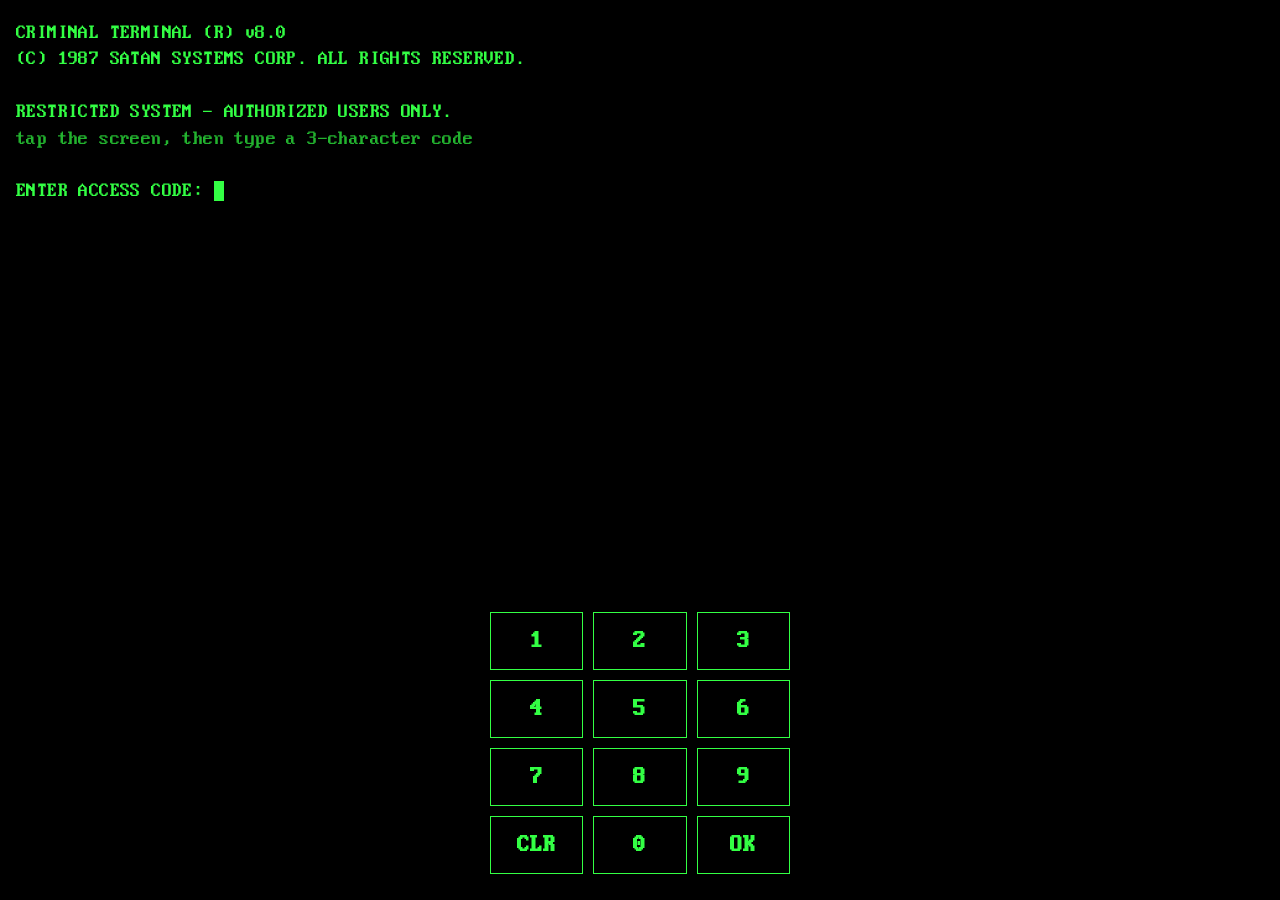
==== commit 42659867: "Use authentic IBM VGA font (embedded), remove PT button - Replace Google Fonts VT323 with 'IBM VGA 8" ====
--- a/game/index.html
+++ b/game/index.html
@@ -121,9 +121,12 @@
   .profile-crimes{font-size:11px;text-align:left;margin-top:6px;max-height:120px;overflow:auto}
   .profile-crimes div{padding:1px 0;border-bottom:1px solid var(--phos-dark)}
 </style>
-<link rel="preconnect" href="https://fonts.googleapis.com">
-<link rel="preconnect" href="https://fonts.gstatic.com" crossorigin>
-<link href="https://fonts.googleapis.com/css2?family=VT323&display=swap" rel="stylesheet">
+<style id="pcfont">
+/* "IBM VGA 8x16" from The Ultimate Oldschool PC Font Pack v2.2 by VileR
+   (int10h.org/oldschool-pc-fonts) — license CC BY-SA 4.0.
+   Embedded as base64 so the game is one self-contained file and works offline. */
+@font-face{font-family:'IBM VGA 437';src:url([data-uri]) format('woff');font-weight:normal;font-style:normal;font-display:swap;}
+</style>
 <style id="dosskin">
   :root{
     --phos:#33ff44; --phos-dim:#1f9e2a; --phos-dark:#0c3f14;
@@ -131,7 +134,7 @@
   }
   body.bw{--phos:#e8e8e8; --phos-dim:#8a8a8a; --phos-dark:#3a3a3a; --amber:#e8e8e8; --red:#e8e8e8;}
   /* ONE font everywhere — logo, setup, board, cards, boot */
-  *{font-family:'VT323','Perfect DOS VGA 437','PxPlus IBM VGA8',Consolas,'Courier New',monospace !important;}
+  *{font-family:'IBM VGA 437','Perfect DOS VGA 437','PxPlus IBM VGA8',Consolas,'Courier New',monospace !important;}
   #setup pre{font-size:clamp(14px,4vw,22px) !important;line-height:1.2 !important;}
   /* ONE color for ALL text — kills every player color / red / amber */
   *{color:var(--phos) !important; text-shadow:none !important; box-shadow:none !important;}
@@ -387,7 +390,6 @@
       <button class="tiny" onclick="uiScale(1)">+</button>
       <button id="followBtn" onclick="toggleFollow()">[ FOLLOW: OFF ]</button>
       <button id="greenBtn" onclick="toggleGreenDos()" title="phosphor: 1987 green / 1994 mono">[ 87 ]</button>
-      <button id="langBtn" onclick="toggleLang()">[ PT ]</button>
       <button id="sndBtn" onclick="toggleSnd()">[ SND ]</button>
       <a class="reset" onclick="askReset()">[reset]</a>
     </div>
@@ -809,7 +811,10 @@
   bw.style.setProperty("--bzoom",1);                    // measure natural (unzoomed) size
   requestAnimationFrame(()=>{
     const natW=bw.offsetWidth||1, natH=bw.offsetHeight||1;
-    const availW=bp.clientWidth-6, availH=bp.clientHeight-6;
+    bp.scrollTop=0;
+    const availW=bp.clientWidth-6;
+    // available height = what's actually left below the panel header + zoom bar
+    const availH=bp.getBoundingClientRect().bottom-bw.getBoundingClientRect().top-8;
     let fit = (window.innerWidth>=900) ? Math.min(availW/natW, availH/natH) : (availW/natW);
     if(!isFinite(fit)||fit<=0) fit=1;
     if(window.innerWidth>=900 && fit>1) fit=1;          // don't upscale past natural on desktop
@@ -852,7 +857,7 @@
   \u25B8 COMMIT CRIME (3/year, before you roll): pick your job — bigger score, bigger heat.<br>
   \u25B8 Land on HOSPITAL while hurt? Pay ${fmtK(TREAT_COST)} to clear a visit.<br>
   \u25B8 The game saves itself every turn — close the tab, come back later.<br><br>
-  Tap [ READ ] on any card to hear it out loud. [ SND ] toggles sound. [ PT ] switches the interface language.
+  Tap [ READ ] on any card to hear it out loud. [ SND ] toggles sound.
   </div>
   <div class="go"><button onclick="closeModal()">[ CLOSE ]</button></div>`;
   openModal();
@@ -921,7 +926,7 @@
 }
 function toggleFollow(){ S.followAnim=!S.followAnim; const b=document.getElementById("followBtn"); if(b)b.textContent=tr(S.followAnim?"[ FOLLOW: ON ]":"[ FOLLOW: OFF ]"); }
 /* ===== LANGUAGE: interface translation (EN / PT). Card text stays EN for now. ===== */
-let LANG=(function(){try{return localStorage.getItem('ct_lang')==='PT'?'PT':'EN';}catch(e){return 'EN';}})();
+let LANG='EN';
 const PT={
  'THE CITY':'A CIDADE','PLAYERS — tap for record':'JOGADORES — toque p/ ficha','DICE':'DADOS',
  'ACTIONS':'AÇÕES','CONSOLE — this round':'CONSOLE — esta rodada',
@@ -932,15 +937,6 @@
  'tap die to roll':'toque no dado para rolar','roll to move':'role para andar','landed':'chegou'
 };
 function tr(s){ return (LANG==='PT'&&PT[s])?PT[s]:s; }
-function applyLang(){
-  const P=LANG==='PT';
-  document.querySelectorAll('.panel h2, .zoombar button, #manualBtn, #followBtn, a.reset').forEach(el=>{
-    if(el.dataset.en===undefined)el.dataset.en=el.textContent;
-    const pt=PT[el.dataset.en]; el.textContent=(P&&pt)?pt:el.dataset.en;
-  });
-}
-function updateLangBtn(){ const b=document.getElementById("langBtn"); if(b)b.textContent=LANG==='EN'?"[ PT ]":"[ EN ]"; }
-function toggleLang(){ LANG=(LANG==='EN')?'PT':'EN'; try{localStorage.setItem('ct_lang',LANG);}catch(e){} if(S&&S.players){render();updateControls();} applyLang(); updateLangBtn(); }
 function toggleGreenDos(){ const bw=document.body.classList.toggle("bw"); const b=document.getElementById("greenBtn"); if(b)b.textContent=bw?"[ 94 ]":"[ 87 ]"; }
 /* ===== AUTO-PLAY: per-player. Auto-rolls & resolves; pauses on an affordable buy; skips attacks ===== */
 function updateAutoBtn(){ const p=S&&S.players?S.players[S.cur]:null; const b=document.getElementById("autoBtn"); if(b)b.textContent=tr((p&&p.auto)?"[ AUTO: ON ]":"[ AUTO: OFF ]"); }
@@ -2133,7 +2129,7 @@
 window.addEventListener("resize",()=>{try{if(typeof fitBoard==="function")fitBoard();}catch(e){}});
 try{ if(window.ResizeObserver){ let _rt; const _ro=new ResizeObserver(()=>{ clearTimeout(_rt); _rt=setTimeout(()=>{try{fitBoard();}catch(e){}},120); }); const _bp=document.querySelector(".board-panel"); if(_bp)_ro.observe(_bp); else document.addEventListener("DOMContentLoaded",()=>{const p=document.querySelector(".board-panel");if(p)_ro.observe(p);}); } }catch(e){}
 renderSetupStart(); dosBoot();
-(function(){ const b=document.getElementById("sndBtn"); if(b&&!SND)b.textContent="[ MUTE ]"; applyLang(); updateLangBtn(); })();
+(function(){ const b=document.getElementById("sndBtn"); if(b&&!SND)b.textContent="[ MUTE ]"; })();
 </script>
 </body>
 </html>
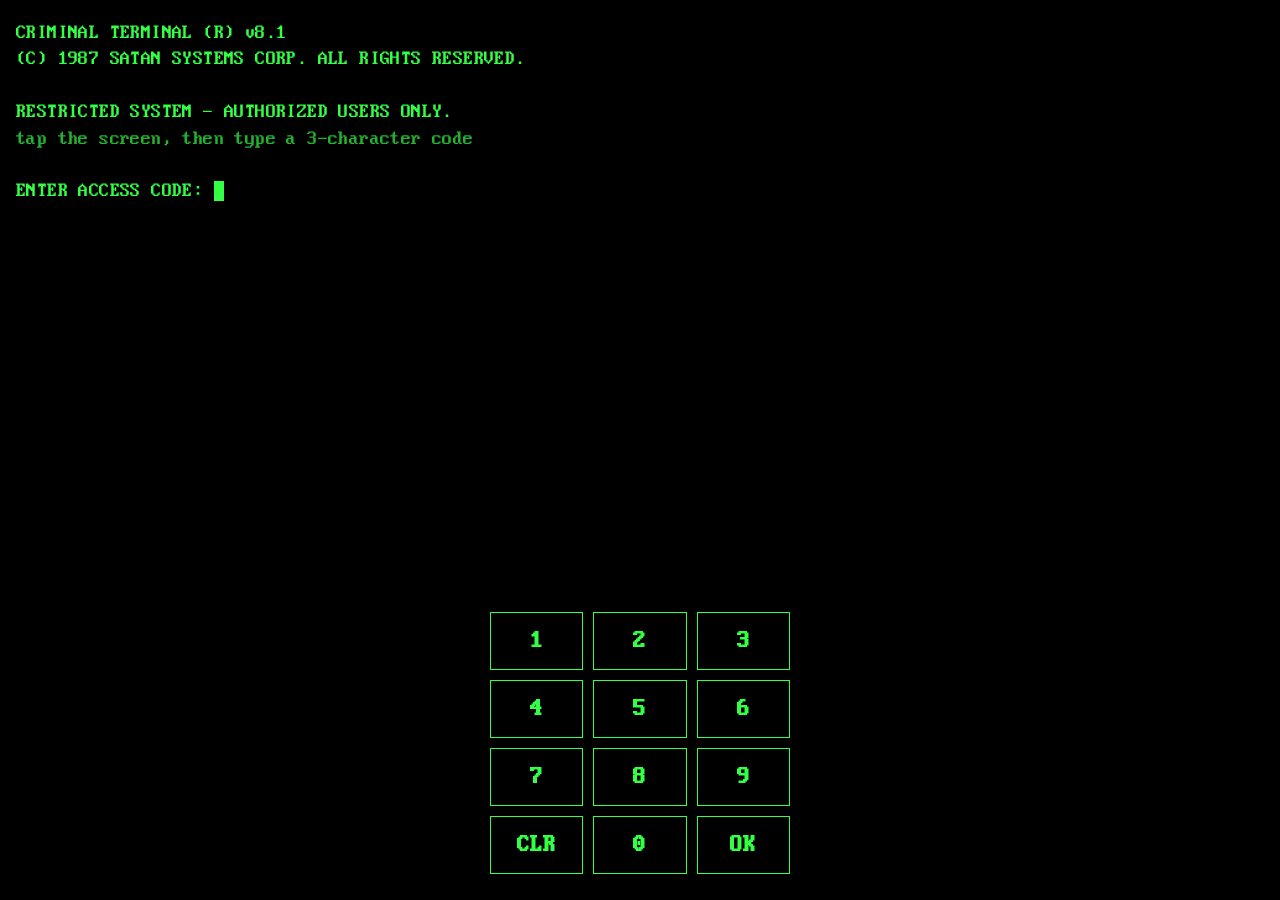
==== commit 5b4a05d2: "v8.1: COMMIT CRIME draws a random heist/hit/drug job; richer sound effects - Remove the confusing he" ====
--- a/game/index.html
+++ b/game/index.html
@@ -373,7 +373,7 @@
 <div id="setup">
 <div style="font-size:clamp(36px,11vw,68px);font-weight:bold;letter-spacing:8px;line-height:1;text-align:center">CRIMINAL</div>
 <div style="font-size:clamp(16px,5vw,30px);font-weight:bold;letter-spacing:12px;text-align:center;line-height:1.1">TERMINAL</div>
-<div style="font-size:clamp(10px,2.6vw,13px);letter-spacing:2px;text-align:center;opacity:.6;margin:4px 0 10px">// crime terminal v8.0</div>
+<div style="font-size:clamp(10px,2.6vw,13px);letter-spacing:2px;text-align:center;opacity:.6;margin:4px 0 10px">// crime terminal v8.1</div>
 <div id="setupStage"></div>
 </div>
 
@@ -651,6 +651,22 @@
     o.connect(g);g.connect(_ac.destination);o.start(t);o.stop(t+(dur||.06)+.02);
   }catch(e){}
 }
+function noiseBurst(dur,vol,when,cutoff){ // filtered white noise: gunshots, slams
+  if(!SND)return;
+  try{
+    _ac=_ac||new (window.AudioContext||window.webkitAudioContext)();
+    if(_ac.state==="suspended")_ac.resume();
+    const t=_ac.currentTime+(when||0);
+    const n=Math.floor(_ac.sampleRate*(dur||.15));
+    const buf=_ac.createBuffer(1,n,_ac.sampleRate);
+    const d=buf.getChannelData(0);
+    for(let i=0;i<n;i++)d[i]=(Math.random()*2-1)*(1-i/n);
+    const s=_ac.createBufferSource();s.buffer=buf;
+    const f=_ac.createBiquadFilter();f.type="lowpass";f.frequency.value=cutoff||900;
+    const g=_ac.createGain();g.gain.setValueAtTime(vol||.15,t);g.gain.exponentialRampToValueAtTime(.0001,t+(dur||.15));
+    s.connect(f);f.connect(g);g.connect(_ac.destination);s.start(t);s.stop(t+(dur||.15)+.02);
+  }catch(e){}
+}
 const SFX={
   tick:()=>beep(880,.03,.025),
   step:()=>beep(440,.04,.02),
@@ -658,7 +674,11 @@
   good:()=>{beep(523,.07,.045);beep(784,.09,.045,.08);},
   bad:()=>{beep(220,.12,.05);beep(165,.16,.05,.1);},
   siren:()=>{beep(700,.14,.045);beep(500,.14,.045,.15);beep(700,.14,.045,.3);},
-  death:()=>{beep(196,.3,.06);beep(131,.5,.06,.25);},
+  raid:()=>{for(let i=0;i<3;i++){beep(880,.18,.05,i*.36);beep(660,.18,.05,i*.36+.18);}}, // wailing police siren
+  cash:()=>{beep(1245,.05,.045);beep(1568,.12,.05,.06);},                                 // register cha-ching
+  shots:()=>{noiseBurst(.14,.2,0,1200);noiseBurst(.14,.2,.22,1000);noiseBurst(.18,.22,.44,900);}, // firefight
+  clang:()=>{beep(120,.3,.08);noiseBurst(.25,.12,.02,400);},                              // cell door slams
+  flatline:()=>{beep(1000,.09,.05);beep(1000,.09,.05,.4);beep(1000,.09,.05,.8);beep(1000,1.3,.055,1.2);}, // heart monitor
   win:()=>{[523,659,784,1047].forEach((f,i)=>beep(f,.12,.045,i*.13));},
 };
 function toggleSnd(){ SND=!SND; try{localStorage.setItem("ct_snd",SND?"on":"off");}catch(e){} const b=document.getElementById("sndBtn"); if(b)b.textContent=SND?"[ SND ]":"[ MUTE ]"; if(SND)SFX.card(); }
@@ -854,7 +874,7 @@
   \u25B8 Broke + hurt \u2192 HOSPITAL. Three visits and you're out.<br>
   \u25B8 POKER NIGHT pays $1M/yr and collects rivals' bets.<br>
   \u25B8 Can't pay a debt? Your turf, businesses, then soldiers get sold to cover it.<br>
-  \u25B8 COMMIT CRIME (3/year, before you roll): pick your job — bigger score, bigger heat.<br>
+  \u25B8 COMMIT CRIME (3/year, before you roll): a random heist, hit or drug run — you take what the streets give you.<br>
   \u25B8 Land on HOSPITAL while hurt? Pay ${fmtK(TREAT_COST)} to clear a visit.<br>
   \u25B8 The game saves itself every turn — close the tab, come back later.<br><br>
   Tap [ READ ] on any card to hear it out loud. [ SND ] toggles sound.
@@ -984,7 +1004,7 @@
   if(!p.owns.has(idx))return 0;
   const cell=OUTER[idx];const unit=cell.incomeBase||cell.price||cell.income||0;
   const inc=unit*p.owns.get(idx);
-  if(inc>0){p.cash+=inc;log(p.name+" collects "+fmtK(inc)+" — a year's profit from "+cell.t+".","good");}
+  if(inc>0){p.cash+=inc;SFX.cash();log(p.name+" collects "+fmtK(inc)+" — a year's profit from "+cell.t+".","good");}
   return inc;
 }
 function cellUnit(idx){const c=OUTER[idx];return c.incomeBase||c.price||c.income||0;}
@@ -1263,7 +1283,12 @@
 function commitCrime(){
   const p=S.players[S.cur];
   if(p.ai||!p.alive||S.over||S.rolled||p.ring!=="outer"||p.inJail||p.crimeOps<=0)return;
-  heistPicker();               // pick the job level; walking away costs nothing
+  p.crimeOps--;
+  log(p.name+" goes looking for a score ("+p.crimeOps+" crime chances left).","warn");
+  S.rolled=true;               // this is your action for the turn
+  updateControls();
+  const jobs=["heist","hitman","drug"];               // the streets decide what the job is
+  drawStory(jobs[Math.floor(Math.random()*jobs.length)]);
 }
 function offerHire(){
   const p=S.players[S.cur];
@@ -1363,6 +1388,7 @@
 function confirmAttack(){const p=S.players[S.cur];const t=p._atkTarget;const n=p._atkPick||1;p._atkPick=undefined;p._atkTarget=undefined;resolveAttack(p,S.players[t.oid],t.idx,n);}
 function resolveAttack(p,o,idx,atk){
   closeModal();
+  SFX.shots();
   const def=o.owns.get(idx)||0;
   atk=Math.max(1,Math.min(atk||p.crew,p.crew));
   let title,body;
@@ -1390,62 +1416,12 @@
 }
 
 /* ===== STORY CARDS ===== */
-/* ===== HEIST LEVEL PICKER (player chooses risk) ===== */
-const HEIST_LEVELS={
-  EASY:  {payouts:[1000], jailChance:0.55, arr:[6,8], label:"EASY · big score, high heat"},
-  MEDIUM:{payouts:[250],  jailChance:0.40, arr:[5,10],label:"MEDIUM · solid score"},
-  HARD:  {payouts:[100],  jailChance:0.25, arr:[3,4], label:"HARD · low take, low risk"},
-  REAL:  {payouts:[0],    jailChance:0.15, arr:[2,5], label:"REAL · nothing, but you tried"},
-};
-const HEIST_FLAVOR={
-  EASY:["Bank vault, months of planning. The alarm never made a sound.","Casino count room. You were in the ceiling before anyone blinked."],
-  MEDIUM:["Jewelry smash-and-grab. Cases empty in ninety seconds.","Armored truck at the blind corner. Two minutes of chaos, doors open."],
-  HARD:["ATM ripped out with a stolen truck. Cracked in a field at dawn.","Corner store register and the safe under the counter."],
-  REAL:["Dye pack blew. Alarm screamed. You ran with a story and nothing else.","The whole thing was bait. Out clean, empty-handed."],
-};
-function heistPicker(){
-  const p=S.players[S.cur];
-  if(p.ai){ // AI picks by cash: rich=go big
-    const lvl = p.cash>400?"EASY":p.cash>150?"MEDIUM":"HARD";
-    runHeist(lvl); return;
-  }
-  const el=document.getElementById("cardEl");
-  const rows=Object.entries(HEIST_LEVELS).map(([k,v])=>
-    `<button onclick="runHeist('${k}')" style="display:block;width:100%;margin:4px 0;text-align:left">[ ${k} · ${fmtK(v.payouts[0])} ] ${v.label}</button>`).join("");
-  el.innerHTML=`<div class="lbl" style="background:${p.color}">HEIST · PICK YOUR JOB</div>
-    <div class="art">$$$</div><div class="ttl">Choose the level</div>
-    <div class="sub">Bigger score = bigger heat. Pick your risk.</div>
-    <div class="go" style="flex-direction:column">${rows}<button onclick="closeModal();finish()">[ WALK AWAY ]</button></div>
-    ${statusBar()}`;
-  openModal();
-}
-function runHeist(lvl){
-  const p=S.players[S.cur];const L=HEIST_LEVELS[lvl];closeModal();
-  p.crimeOps--;
-  log(p.name+" goes looking for a score ("+p.crimeOps+" crime chances left).","warn");
-  S.rolled=true;               // this is your action for the turn
-  updateControls();
-  const cut=L.payouts[0];
-  const flav=HEIST_FLAVOR[lvl][Math.floor(Math.random()*HEIST_FLAVOR[lvl].length)];
-  const arrYears=L.arr[Math.floor(Math.random()*L.arr.length)];
-  p.crimes.push({name:CHARGES.heist[Math.floor(Math.random()*CHARGES.heist.length)],years:arrYears,lvl});
-  if(cut>0){p.cash+=cut;log(p.name+" pulls a "+lvl+" heist: +"+fmtK(cut)+".","good");}
-  else log(p.name+" pulls a "+lvl+" heist: nothing.","warn");
-  // risk of getting caught
-  if(Math.random()<L.jailChance){
-    log("The job went hot!","bad");
-    if(!crewSave(p,"arrest")){ p._pendingYears=arrYears; arrestFlow(p); return; }
-  } else log(p.name+" gets away clean.","good");
-  render();finish();
-}
-
-/* ===== HEIST LEVEL PICKER end ===== */
 function drawStory(deck){
   const p=S.players[S.cur];const card=draw(deck);
   if(deck==="raid" && card.raidArr){ card._sLoss = card.takesAll ? "all" : (1+Math.floor(Math.random()*10)); }
   document.getElementById("cardEl")._card=card;document.getElementById("cardEl")._deck=deck;
   renderStoryCard(card,deck,p.ai);
-  SFX.card();
+  if(deck==="raid")SFX.raid(); else SFX.card();
   openModal();
   scrollToToken();
   aiAutoApply(card);
@@ -1525,7 +1501,7 @@
       const fine=Math.max(Math.abs(c.cut), Math.round(netWorth(p)*pct));
       amt=-Math.min(fine, Math.max(0,netWorth(p)));
     }
-    p.cash+=amt;log(p.name+(amt>0?" gains $":" loses $")+Math.abs(amt)+"K"+(deck==="court"&&amt<0?" (fine)":"")+".",amt>0?"good":"warn");
+    p.cash+=amt;if(amt>0)SFX.cash();log(p.name+(amt>0?" gains $":" loses $")+Math.abs(amt)+"K"+(deck==="court"&&amt<0?" (fine)":"")+".",amt>0?"good":"warn");
     if(deck==="court"&&p.cash<0){ settleDebts(p); if(p.cash<0){p.cash=0;log("The court cleans "+p.name+" out completely.","bad");} }
   }
   if(c.packs){p.packs=Math.max(0,p.packs+c.packs);
@@ -1649,7 +1625,7 @@
   if(p._escapedYears){ p.sentence+=p._escapedYears; log(p.name+" still owes "+p._escapedYears+"y from the last escape — added on top.","bad"); p._escapedYears=0; }
   const card=draw("court"); document.getElementById("cardEl")._card=card;document.getElementById("cardEl")._deck="court";
   renderStoryCard(card,"court",p.ai); SFX.card(); openModal(); aiAutoApply(card); }
-function sendToPrison(p){p.inJail=false;p.ring="inner";p.pos=0;log(p.name+" enters PRISON. Serve "+p.sentence+"y (1 lap = 1 year). Packs: "+p.packs,"warn");}
+function sendToPrison(p){SFX.clang();p.inJail=false;p.ring="inner";p.pos=0;log(p.name+" enters PRISON. Serve "+p.sentence+"y (1 lap = 1 year). Packs: "+p.packs,"warn");}
 function releaseFromPrison(p){p.ring="outer";p.pos=30;p.packs=0;log(p.name+" walks out of prison.","good");render();finish();}
 
 /* ===== HOSPITAL (death only here) ===== */
@@ -1709,7 +1685,7 @@
 
 /* ===== DEATH / WIN ===== */
 function killPlayer(p){
-  SFX.death();
+  SFX.flatline();
   p.alive=false;p.diedAt=p.age;log(p.name+" DIES for good at "+p.age+". OUT.","bad");
   render();
   showDeathAnnounce(p); // big announcement → RIP memorial
@@ -2034,7 +2010,7 @@
   }
   function startLogin(){
     out.innerHTML="";
-    nl("CRIMINAL TERMINAL (R) v8.0");
+    nl("CRIMINAL TERMINAL (R) v8.1");
     nl("(C) 1987 SATAN SYSTEMS CORP. ALL RIGHTS RESERVED.");
     nl("");
     nl("RESTRICTED SYSTEM - AUTHORIZED USERS ONLY.");
